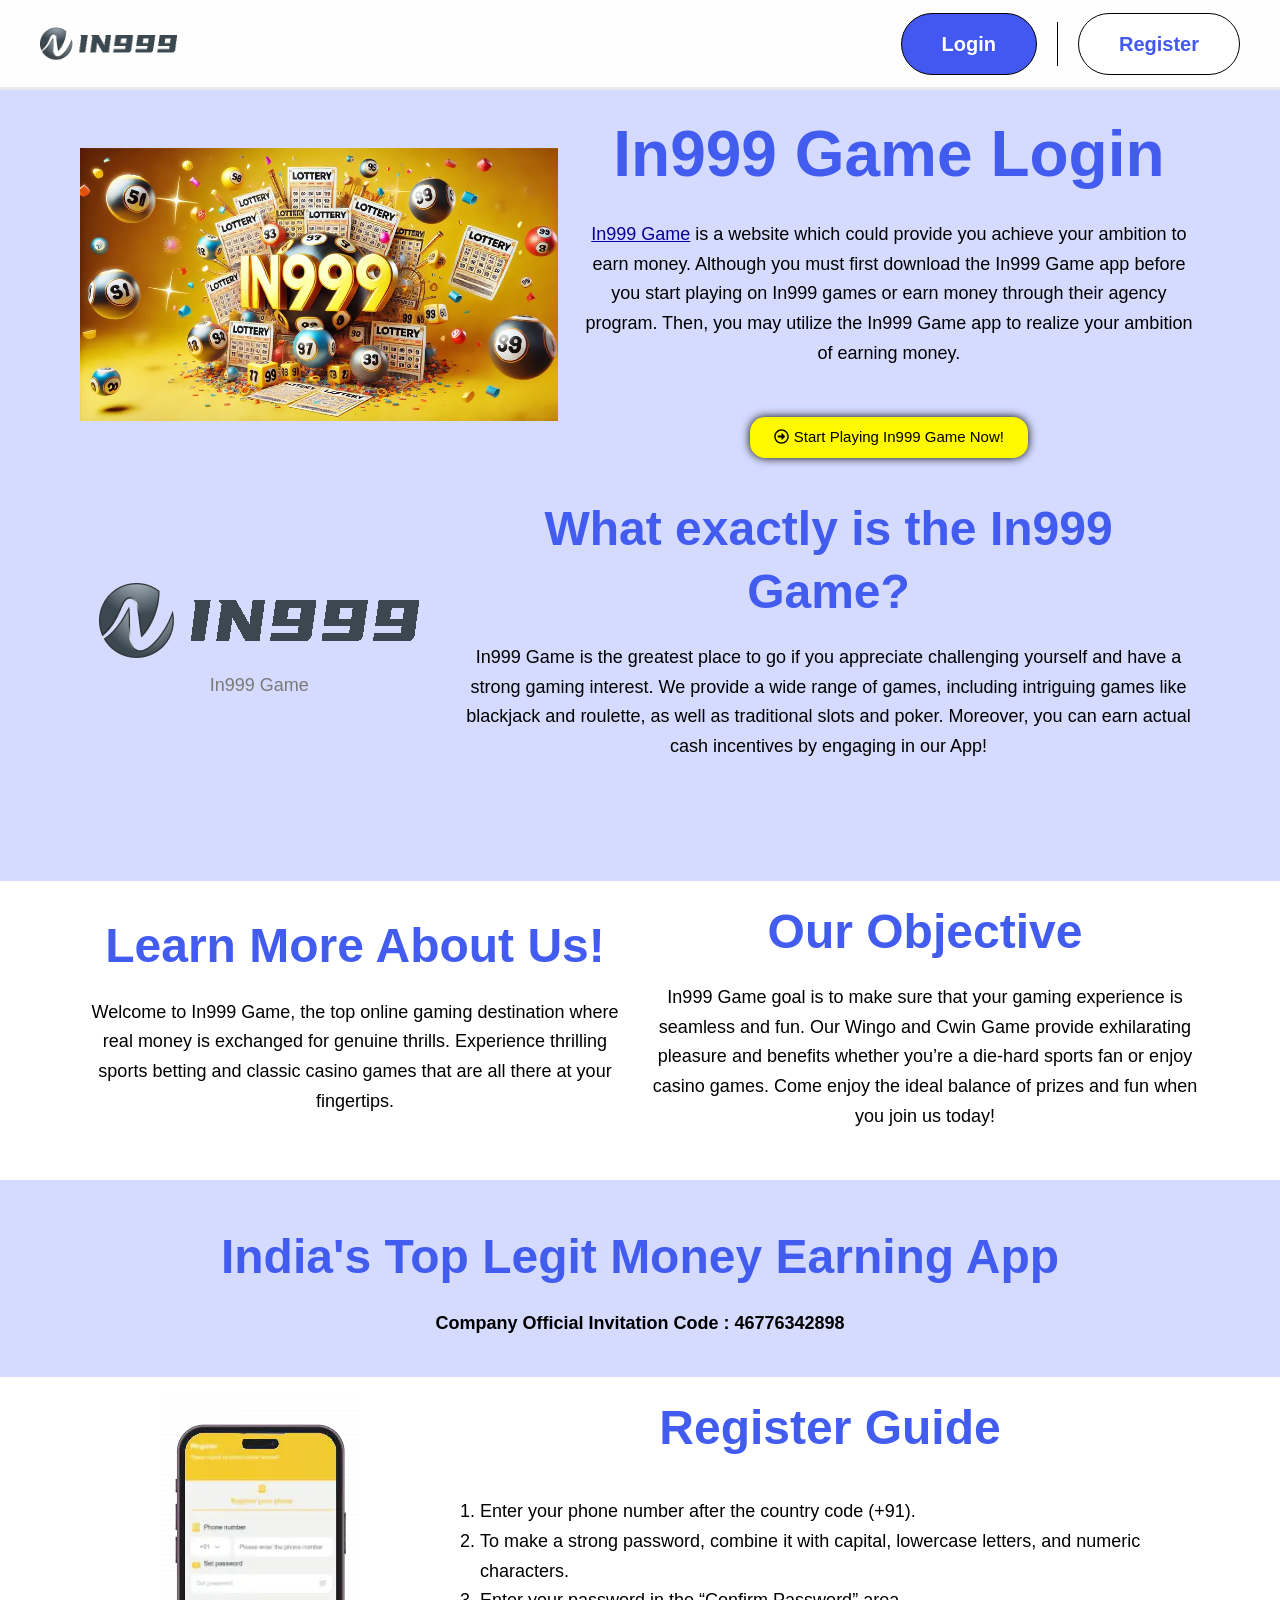
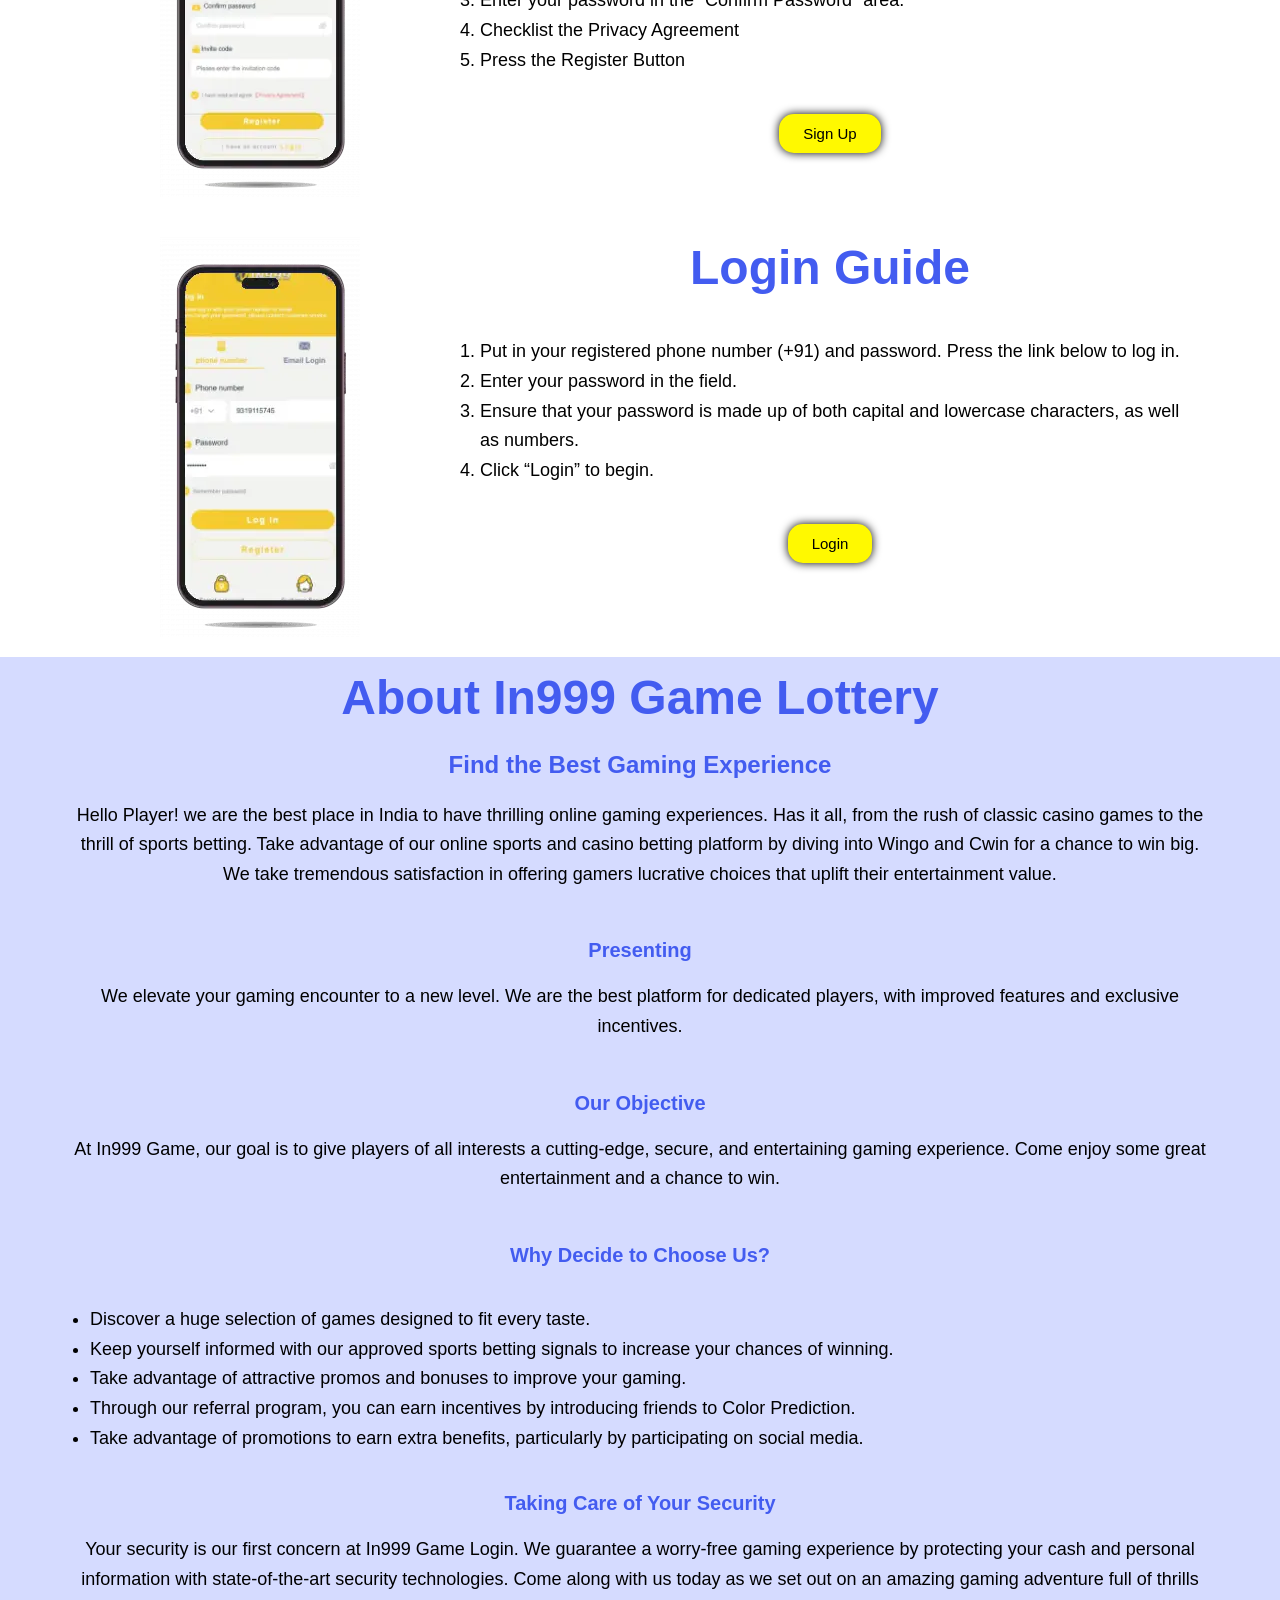
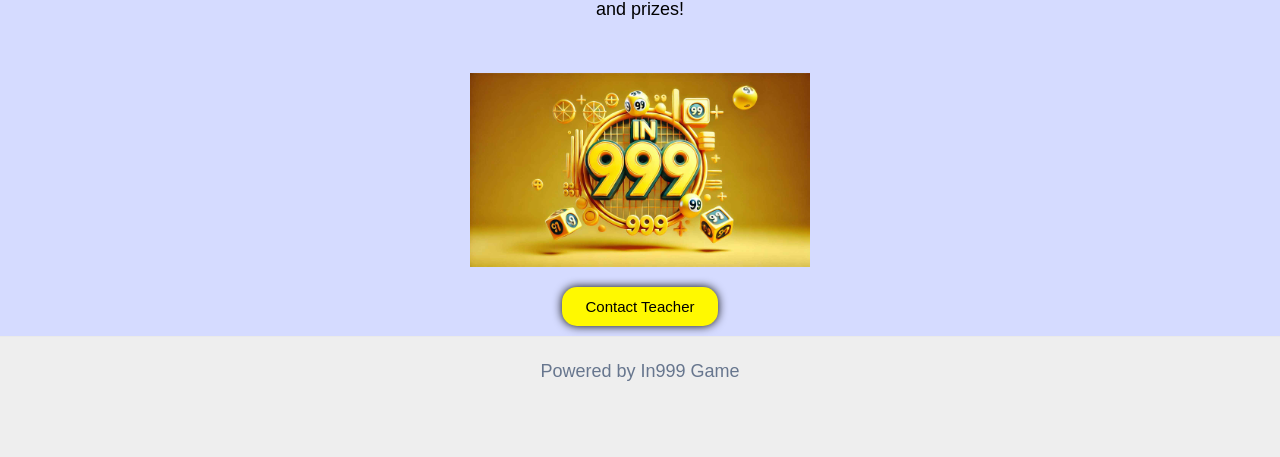
==== index.html @ ee1542bc "Changed File name" ====
<!DOCTYPE html>
<!-- saved from url=(0019)https://sikkim.app/ -->
<html lang="en-US" prefix="og: https://ogp.me/ns#"><head><meta http-equiv="Content-Type" content="text/html; charset=UTF-8">

<meta name="viewport" content="width=device-width, initial-scale=1">
	 <link rel="profile" href="https://gmpg.org/xfn/11"> 
	 
<!-- Search Engine Optimization by Rank Math - https://rankmath.com/ -->
<title>In999 Game Login - Free ₹58 to New Player!</title>
<meta name="description" content="In999 Game is a website which could provide you achieve your ambition to earn money. Although you must first download the In999 Game app before you start">
<meta name="robots" content="index, follow, max-snippet:-1, max-video-preview:-1, max-image-preview:large">
<meta property="og:locale" content="en_US">
<meta property="og:type" content="website">
<meta property="og:title" content="In999 Game Login - Free ₹58 to New Player!">
<meta property="og:description" content="In999 Game is a website which could provide you achieve your ambition to earn money. Although you must first download the In999 Game app before you start">
<meta property="og:site_name" content="sikkim.app">
<meta property="og:updated_time" content="2024-09-05T17:52:35+00:00">
<meta property="article:published_time" content="2024-07-09T15:22:07+00:00">
<meta property="article:modified_time" content="2024-09-05T17:52:35+00:00">
<meta name="twitter:card" content="summary_large_image">
<meta name="twitter:title" content="In999 Game Login - Free ₹58 to New Player!">
<meta name="twitter:description" content="In999 Game is a website which could provide you achieve your ambition to earn money. Although you must first download the In999 Game app before you start">
<meta name="twitter:label1" content="Written by">
<meta name="twitter:data1" content="sikkim">
<meta name="twitter:label2" content="Time to read">
<meta name="twitter:data2" content="2 minutes">

<link rel="dns-prefetch" href="https://fonts.googleapis.com/">
<link rel="stylesheet" id="astra-theme-css-css" href="./In999 Game Login - Free ₹58 to New Player!_files/main.min.css" media="all">
<style id="astra-theme-css-inline-css">
:root{--ast-post-nav-space:0;--ast-container-default-xlg-padding:2.5em;--ast-container-default-lg-padding:2.5em;--ast-container-default-slg-padding:2em;--ast-container-default-md-padding:2.5em;--ast-container-default-sm-padding:2.5em;--ast-container-default-xs-padding:2.4em;--ast-container-default-xxs-padding:1.8em;--ast-code-block-background:#ECEFF3;--ast-comment-inputs-background:#F9FAFB;--ast-normal-container-width:1200px;--ast-narrow-container-width:750px;--ast-blog-title-font-weight:600;--ast-blog-meta-weight:600;}html{font-size:112.5%;}a{color:var(--ast-global-color-0);}a:hover,a:focus{color:var(--ast-global-color-1);}body,button,input,select,textarea,.ast-button,.ast-custom-button{font-family:'Inter',sans-serif;font-weight:inherit;font-size:18px;font-size:1rem;line-height:var(--ast-body-line-height,1.65);}blockquote{color:var(--ast-global-color-3);}h1,.entry-content h1,h2,.entry-content h2,h3,.entry-content h3,h4,.entry-content h4,h5,.entry-content h5,h6,.entry-content h6,.site-title,.site-title a{font-family:'Plus Jakarta Sans',sans-serif;font-weight:600;}.site-title{font-size:35px;font-size:1.9444444444444rem;display:none;}header .custom-logo-link img{max-width:137px;}.astra-logo-svg{width:137px;}.site-header .site-description{font-size:15px;font-size:0.83333333333333rem;display:none;}.entry-title{font-size:20px;font-size:1.1111111111111rem;}.ast-blog-single-element.ast-taxonomy-container a{font-size:14px;font-size:0.77777777777778rem;}.ast-blog-meta-container{font-size:13px;font-size:0.72222222222222rem;}.archive .ast-article-post .ast-article-inner,.blog .ast-article-post .ast-article-inner,.archive .ast-article-post .ast-article-inner:hover,.blog .ast-article-post .ast-article-inner:hover{border-top-left-radius:6px;border-top-right-radius:6px;border-bottom-right-radius:6px;border-bottom-left-radius:6px;overflow:hidden;}h1,.entry-content h1{font-size:64px;font-size:3.5555555555556rem;font-weight:600;font-family:'Plus Jakarta Sans',sans-serif;line-height:1.4em;}h2,.entry-content h2{font-size:48px;font-size:2.6666666666667rem;font-weight:600;font-family:'Plus Jakarta Sans',sans-serif;line-height:1.3em;}h3,.entry-content h3{font-size:24px;font-size:1.3333333333333rem;font-weight:600;font-family:'Plus Jakarta Sans',sans-serif;line-height:1.3em;}h4,.entry-content h4{font-size:20px;font-size:1.1111111111111rem;line-height:1.2em;font-weight:600;font-family:'Plus Jakarta Sans',sans-serif;}h5,.entry-content h5{font-size:18px;font-size:1rem;line-height:1.2em;font-weight:600;font-family:'Plus Jakarta Sans',sans-serif;}h6,.entry-content h6{font-size:15px;font-size:0.83333333333333rem;line-height:1.25em;font-weight:600;font-family:'Plus Jakarta Sans',sans-serif;}::selection{background-color:var(--ast-global-color-0);color:#ffffff;}body,h1,.entry-title a,.entry-content h1,h2,.entry-content h2,h3,.entry-content h3,h4,.entry-content h4,h5,.entry-content h5,h6,.entry-content h6{color:var(--ast-global-color-3);}.tagcloud a:hover,.tagcloud a:focus,.tagcloud a.current-item{color:#ffffff;border-color:var(--ast-global-color-0);background-color:var(--ast-global-color-0);}input:focus,input[type="text"]:focus,input[type="email"]:focus,input[type="url"]:focus,input[type="password"]:focus,input[type="reset"]:focus,input[type="search"]:focus,textarea:focus{border-color:var(--ast-global-color-0);}input[type="radio"]:checked,input[type=reset],input[type="checkbox"]:checked,input[type="checkbox"]:hover:checked,input[type="checkbox"]:focus:checked,input[type=range]::-webkit-slider-thumb{border-color:var(--ast-global-color-0);background-color:var(--ast-global-color-0);box-shadow:none;}.site-footer a:hover + .post-count,.site-footer a:focus + .post-count{background:var(--ast-global-color-0);border-color:var(--ast-global-color-0);}.single .nav-links .nav-previous,.single .nav-links .nav-next{color:var(--ast-global-color-0);}.entry-meta,.entry-meta *{line-height:1.45;color:var(--ast-global-color-0);}.entry-meta a:not(.ast-button):hover,.entry-meta a:not(.ast-button):hover *,.entry-meta a:not(.ast-button):focus,.entry-meta a:not(.ast-button):focus *,.page-links > .page-link,.page-links .page-link:hover,.post-navigation a:hover{color:var(--ast-global-color-1);}#cat option,.secondary .calendar_wrap thead a,.secondary .calendar_wrap thead a:visited{color:var(--ast-global-color-0);}.secondary .calendar_wrap #today,.ast-progress-val span{background:var(--ast-global-color-0);}.secondary a:hover + .post-count,.secondary a:focus + .post-count{background:var(--ast-global-color-0);border-color:var(--ast-global-color-0);}.calendar_wrap #today > a{color:#ffffff;}.page-links .page-link,.single .post-navigation a{color:var(--ast-global-color-3);}.ast-search-menu-icon .search-form button.search-submit{padding:0 4px;}.ast-search-menu-icon form.search-form{padding-right:0;}.ast-search-menu-icon.slide-search input.search-field{width:0;}.ast-header-search .ast-search-menu-icon.ast-dropdown-active .search-form,.ast-header-search .ast-search-menu-icon.ast-dropdown-active .search-field:focus{transition:all 0.2s;}.search-form input.search-field:focus{outline:none;}.ast-search-menu-icon .search-form button.search-submit:focus,.ast-theme-transparent-header .ast-header-search .ast-dropdown-active .ast-icon,.ast-theme-transparent-header .ast-inline-search .search-field:focus .ast-icon{color:var(--ast-global-color-1);}.ast-header-search .slide-search .search-form{border:2px solid var(--ast-global-color-0);}.ast-header-search .slide-search .search-field{background-color:#fff;}.ast-archive-title{color:var(--ast-global-color-2);}.widget-title{font-size:25px;font-size:1.3888888888889rem;color:var(--ast-global-color-2);}.single .ast-author-details .author-title{color:var(--ast-global-color-1);}.ast-single-post .entry-content a,.ast-comment-content a:not(.ast-comment-edit-reply-wrap a){text-decoration:underline;}.ast-single-post .elementor-button-wrapper .elementor-button,.ast-single-post .entry-content .uagb-tab a,.ast-single-post .entry-content .uagb-ifb-cta a,.ast-single-post .entry-content .uabb-module-content a,.ast-single-post .entry-content .uagb-post-grid a,.ast-single-post .entry-content .uagb-timeline a,.ast-single-post .entry-content .uagb-toc__wrap a,.ast-single-post .entry-content .uagb-taxomony-box a,.ast-single-post .entry-content .woocommerce a,.entry-content .wp-block-latest-posts > li > a,.ast-single-post .entry-content .wp-block-file__button,li.ast-post-filter-single,.ast-single-post .ast-comment-content .comment-reply-link,.ast-single-post .ast-comment-content .comment-edit-link{text-decoration:none;}.ast-search-menu-icon.slide-search a:focus-visible:focus-visible,.astra-search-icon:focus-visible,#close:focus-visible,a:focus-visible,.ast-menu-toggle:focus-visible,.site .skip-link:focus-visible,.wp-block-loginout input:focus-visible,.wp-block-search.wp-block-search__button-inside .wp-block-search__inside-wrapper,.ast-header-navigation-arrow:focus-visible,.woocommerce .wc-proceed-to-checkout > .checkout-button:focus-visible,.woocommerce .woocommerce-MyAccount-navigation ul li a:focus-visible,.ast-orders-table__row .ast-orders-table__cell:focus-visible,.woocommerce .woocommerce-order-details .order-again > .button:focus-visible,.woocommerce .woocommerce-message a.button.wc-forward:focus-visible,.woocommerce #minus_qty:focus-visible,.woocommerce #plus_qty:focus-visible,a#ast-apply-coupon:focus-visible,.woocommerce .woocommerce-info a:focus-visible,.woocommerce .astra-shop-summary-wrap a:focus-visible,.woocommerce a.wc-forward:focus-visible,#ast-apply-coupon:focus-visible,.woocommerce-js .woocommerce-mini-cart-item a.remove:focus-visible,#close:focus-visible,.button.search-submit:focus-visible,#search_submit:focus,.normal-search:focus-visible,.ast-header-account-wrap:focus-visible{outline-style:dotted;outline-color:inherit;outline-width:thin;}input:focus,input[type="text"]:focus,input[type="email"]:focus,input[type="url"]:focus,input[type="password"]:focus,input[type="reset"]:focus,input[type="search"]:focus,input[type="number"]:focus,textarea:focus,.wp-block-search__input:focus,[data-section="section-header-mobile-trigger"] .ast-button-wrap .ast-mobile-menu-trigger-minimal:focus,.ast-mobile-popup-drawer.active .menu-toggle-close:focus,.woocommerce-ordering select.orderby:focus,#ast-scroll-top:focus,#coupon_code:focus,.woocommerce-page #comment:focus,.woocommerce #reviews #respond input#submit:focus,.woocommerce a.add_to_cart_button:focus,.woocommerce .button.single_add_to_cart_button:focus,.woocommerce .woocommerce-cart-form button:focus,.woocommerce .woocommerce-cart-form__cart-item .quantity .qty:focus,.woocommerce .woocommerce-billing-fields .woocommerce-billing-fields__field-wrapper .woocommerce-input-wrapper > .input-text:focus,.woocommerce #order_comments:focus,.woocommerce #place_order:focus,.woocommerce .woocommerce-address-fields .woocommerce-address-fields__field-wrapper .woocommerce-input-wrapper > .input-text:focus,.woocommerce .woocommerce-MyAccount-content form button:focus,.woocommerce .woocommerce-MyAccount-content .woocommerce-EditAccountForm .woocommerce-form-row .woocommerce-Input.input-text:focus,.woocommerce .ast-woocommerce-container .woocommerce-pagination ul.page-numbers li a:focus,body #content .woocommerce form .form-row .select2-container--default .select2-selection--single:focus,#ast-coupon-code:focus,.woocommerce.woocommerce-js .quantity input[type=number]:focus,.woocommerce-js .woocommerce-mini-cart-item .quantity input[type=number]:focus,.woocommerce p#ast-coupon-trigger:focus{border-style:dotted;border-color:inherit;border-width:thin;}input{outline:none;}.site-logo-img img{ transition:all 0.2s linear;}body .ast-oembed-container *{position:absolute;top:0;width:100%;height:100%;left:0;}body .wp-block-embed-pocket-casts .ast-oembed-container *{position:unset;}.ast-single-post-featured-section + article {margin-top: 2em;}.site-content .ast-single-post-featured-section img {width: 100%;overflow: hidden;object-fit: cover;}.ast-separate-container .site-content .ast-single-post-featured-section + article {margin-top: -80px;z-index: 9;position: relative;border-radius: 4px;}@media (min-width: 922px) {.ast-no-sidebar .site-content .ast-article-image-container--wide {margin-left: -120px;margin-right: -120px;max-width: unset;width: unset;}.ast-left-sidebar .site-content .ast-article-image-container--wide,.ast-right-sidebar .site-content .ast-article-image-container--wide {margin-left: -10px;margin-right: -10px;}.site-content .ast-article-image-container--full {margin-left: calc( -50vw + 50%);margin-right: calc( -50vw + 50%);max-width: 100vw;width: 100vw;}.ast-left-sidebar .site-content .ast-article-image-container--full,.ast-right-sidebar .site-content .ast-article-image-container--full {margin-left: -10px;margin-right: -10px;max-width: inherit;width: auto;}}.site > .ast-single-related-posts-container {margin-top: 0;}@media (min-width: 922px) {.ast-desktop .ast-container--narrow {max-width: var(--ast-narrow-container-width);margin: 0 auto;}}.ast-page-builder-template .hentry {margin: 0;}.ast-page-builder-template .site-content > .ast-container {max-width: 100%;padding: 0;}.ast-page-builder-template .site .site-content #primary {padding: 0;margin: 0;}.ast-page-builder-template .no-results {text-align: center;margin: 4em auto;}.ast-page-builder-template .ast-pagination {padding: 2em;}.ast-page-builder-template .entry-header.ast-no-title.ast-no-thumbnail {margin-top: 0;}.ast-page-builder-template .entry-header.ast-header-without-markup {margin-top: 0;margin-bottom: 0;}.ast-page-builder-template .entry-header.ast-no-title.ast-no-meta {margin-bottom: 0;}.ast-page-builder-template.single .post-navigation {padding-bottom: 2em;}.ast-page-builder-template.single-post .site-content > .ast-container {max-width: 100%;}.ast-page-builder-template .entry-header {margin-top: 2em;margin-left: auto;margin-right: auto;}.ast-page-builder-template .ast-archive-description {margin: 2em auto 0;padding-left: 20px;padding-right: 20px;}.ast-page-builder-template .ast-row {margin-left: 0;margin-right: 0;}.single.ast-page-builder-template .entry-header + .entry-content,.single.ast-page-builder-template .ast-single-entry-banner + .site-content article .entry-content {margin-bottom: 2em;}@media(min-width: 921px) {.ast-page-builder-template.archive.ast-right-sidebar .ast-row article,.ast-page-builder-template.archive.ast-left-sidebar .ast-row article {padding-left: 0;padding-right: 0;}}input[type="text"],input[type="number"],input[type="email"],input[type="url"],input[type="password"],input[type="search"],input[type=reset],input[type=tel],input[type=date],select,textarea{font-size:16px;font-style:normal;font-weight:400;line-height:24px;width:100%;padding:12px 16px;border-radius:4px;box-shadow:0px 1px 2px 0px rgba(0,0,0,0.05);color:var(--ast-form-input-text,#475569);}input[type="text"],input[type="number"],input[type="email"],input[type="url"],input[type="password"],input[type="search"],input[type=reset],input[type=tel],input[type=date],select{height:40px;}input[type="date"]{border-width:1px;border-style:solid;border-color:var(--ast-border-color);}input[type="text"]:focus,input[type="number"]:focus,input[type="email"]:focus,input[type="url"]:focus,input[type="password"]:focus,input[type="search"]:focus,input[type=reset]:focus,input[type="tel"]:focus,input[type="date"]:focus,select:focus,textarea:focus{border-color:#046BD2;box-shadow:none;outline:none;color:var(--ast-form-input-focus-text,#475569);}label,legend{color:#111827;font-size:14px;font-style:normal;font-weight:500;line-height:20px;}select{padding:6px 10px;}fieldset{padding:30px;border-radius:4px;}button,.ast-button,.button,input[type="button"],input[type="reset"],input[type="submit"]{border-radius:4px;box-shadow:0px 1px 2px 0px rgba(0,0,0,0.05);}:root{--ast-comment-inputs-background:#FFF;}::placeholder{color:var(--ast-form-field-color,#9CA3AF);}::-ms-input-placeholder{color:var(--ast-form-field-color,#9CA3AF);}@media (max-width:921.9px){#ast-desktop-header{display:none;}}@media (min-width:922px){#ast-mobile-header{display:none;}}.wp-block-buttons.aligncenter{justify-content:center;}@media (max-width:921px){.ast-theme-transparent-header #primary,.ast-theme-transparent-header #secondary{padding:0;}}@media (max-width:921px){.ast-plain-container.ast-no-sidebar #primary{padding:0;}}.ast-plain-container.ast-no-sidebar #primary{margin-top:0;margin-bottom:0;}.wp-block-button.is-style-outline .wp-block-button__link{border-color:var(--ast-global-color-7);}div.wp-block-button.is-style-outline > .wp-block-button__link:not(.has-text-color),div.wp-block-button.wp-block-button__link.is-style-outline:not(.has-text-color){color:var(--ast-global-color-7);}.wp-block-button.is-style-outline .wp-block-button__link:hover,.wp-block-buttons .wp-block-button.is-style-outline .wp-block-button__link:focus,.wp-block-buttons .wp-block-button.is-style-outline > .wp-block-button__link:not(.has-text-color):hover,.wp-block-buttons .wp-block-button.wp-block-button__link.is-style-outline:not(.has-text-color):hover{color:var(--ast-global-color-2);background-color:var(--ast-global-color-7);border-color:var(--ast-global-color-7);}.post-page-numbers.current .page-link,.ast-pagination .page-numbers.current{color:#ffffff;border-color:var(--ast-global-color-0);background-color:var(--ast-global-color-0);}.wp-block-buttons .wp-block-button.is-style-outline .wp-block-button__link.wp-element-button,.ast-outline-button,.wp-block-uagb-buttons-child .uagb-buttons-repeater.ast-outline-button{border-color:var(--ast-global-color-7);font-family:inherit;font-weight:600;font-size:20px;font-size:1.1111111111111rem;line-height:1em;padding-top:20px;padding-right:40px;padding-bottom:20px;padding-left:40px;border-top-left-radius:50px;border-top-right-radius:50px;border-bottom-right-radius:50px;border-bottom-left-radius:50px;}.wp-block-buttons .wp-block-button.is-style-outline > .wp-block-button__link:not(.has-text-color),.wp-block-buttons .wp-block-button.wp-block-button__link.is-style-outline:not(.has-text-color),.ast-outline-button{color:var(--ast-global-color-2);}.wp-block-button.is-style-outline .wp-block-button__link:hover,.wp-block-buttons .wp-block-button.is-style-outline .wp-block-button__link:focus,.wp-block-buttons .wp-block-button.is-style-outline > .wp-block-button__link:not(.has-text-color):hover,.wp-block-buttons .wp-block-button.wp-block-button__link.is-style-outline:not(.has-text-color):hover,.ast-outline-button:hover,.ast-outline-button:focus,.wp-block-uagb-buttons-child .uagb-buttons-repeater.ast-outline-button:hover,.wp-block-uagb-buttons-child .uagb-buttons-repeater.ast-outline-button:focus{color:var(--ast-global-color-2);background-color:var(--ast-global-color-7);border-color:var(--ast-global-color-7);}.ast-single-post .entry-content a.ast-outline-button,.ast-single-post .entry-content .is-style-outline>.wp-block-button__link{text-decoration:none;}.wp-block-button .wp-block-button__link.wp-element-button.is-style-outline:not(.has-background),.wp-block-button.is-style-outline>.wp-block-button__link.wp-element-button:not(.has-background),.ast-outline-button{background-color:var(--ast-global-color-7);}.uagb-buttons-repeater.ast-outline-button{border-radius:9999px;}@media (max-width:921px){.wp-block-buttons .wp-block-button.is-style-outline .wp-block-button__link.wp-element-button,.ast-outline-button,.wp-block-uagb-buttons-child .uagb-buttons-repeater.ast-outline-button{padding-top:18px;padding-right:32px;padding-bottom:18px;padding-left:32px;}}@media (max-width:544px){.wp-block-buttons .wp-block-button.is-style-outline .wp-block-button__link.wp-element-button,.ast-outline-button,.wp-block-uagb-buttons-child .uagb-buttons-repeater.ast-outline-button{padding-top:15px;padding-right:28px;padding-bottom:15px;padding-left:28px;}}.entry-content[ast-blocks-layout] > figure{margin-bottom:1em;}h1.widget-title{font-weight:600;}h2.widget-title{font-weight:600;}h3.widget-title{font-weight:600;}#page{display:flex;flex-direction:column;min-height:100vh;}.ast-404-layout-1 h1.page-title{color:var(--ast-global-color-2);}.single .post-navigation a{line-height:1em;height:inherit;}.error-404 .page-sub-title{font-size:1.5rem;font-weight:inherit;}.search .site-content .content-area .search-form{margin-bottom:0;}#page .site-content{flex-grow:1;}.widget{margin-bottom:1.25em;}#secondary li{line-height:1.5em;}#secondary .wp-block-group h2{margin-bottom:0.7em;}#secondary h2{font-size:1.7rem;}.ast-separate-container .ast-article-post,.ast-separate-container .ast-article-single,.ast-separate-container .comment-respond{padding:3em;}.ast-separate-container .ast-article-single .ast-article-single{padding:0;}.ast-article-single .wp-block-post-template-is-layout-grid{padding-left:0;}.ast-separate-container .comments-title,.ast-narrow-container .comments-title{padding:1.5em 2em;}.ast-page-builder-template .comment-form-textarea,.ast-comment-formwrap .ast-grid-common-col{padding:0;}.ast-comment-formwrap{padding:0;display:inline-flex;column-gap:20px;width:100%;margin-left:0;margin-right:0;}.comments-area textarea#comment:focus,.comments-area textarea#comment:active,.comments-area .ast-comment-formwrap input[type="text"]:focus,.comments-area .ast-comment-formwrap input[type="text"]:active {box-shadow:none;outline:none;}.archive.ast-page-builder-template .entry-header{margin-top:2em;}.ast-page-builder-template .ast-comment-formwrap{width:100%;}.entry-title{margin-bottom:0.6em;}.ast-archive-description p{font-size:inherit;font-weight:inherit;line-height:inherit;}.ast-separate-container .ast-comment-list li.depth-1,.hentry{margin-bottom:1.5em;}.site-content section.ast-archive-description{margin-bottom:2em;}@media (min-width:921px){.ast-left-sidebar.ast-page-builder-template #secondary,.archive.ast-right-sidebar.ast-page-builder-template .site-main{padding-left:20px;padding-right:20px;}}@media (max-width:544px){.ast-comment-formwrap.ast-row{column-gap:10px;display:inline-block;}#ast-commentform .ast-grid-common-col{position:relative;width:100%;}}@media (min-width:1201px){.ast-separate-container .ast-article-post,.ast-separate-container .ast-article-single,.ast-separate-container .ast-author-box,.ast-separate-container .ast-404-layout-1,.ast-separate-container .no-results{padding:3em;}}@media (max-width:921px){.ast-separate-container #primary,.ast-separate-container #secondary{padding:1.5em 0;}#primary,#secondary{padding:1.5em 0;margin:0;}.ast-left-sidebar #content > .ast-container{display:flex;flex-direction:column-reverse;width:100%;}}@media (min-width:922px){.ast-separate-container.ast-right-sidebar #primary,.ast-separate-container.ast-left-sidebar #primary{border:0;}.search-no-results.ast-separate-container #primary{margin-bottom:4em;}}.wp-block-button .wp-block-button__link{color:var(--ast-global-color-2);}.wp-block-button .wp-block-button__link:hover,.wp-block-button .wp-block-button__link:focus{color:var(--ast-global-color-2);background-color:var(--ast-global-color-7);border-color:var(--ast-global-color-7);}.elementor-widget-heading h1.elementor-heading-title{line-height:1.4em;}.elementor-widget-heading h2.elementor-heading-title{line-height:1.3em;}.elementor-widget-heading h3.elementor-heading-title{line-height:1.3em;}.elementor-widget-heading h4.elementor-heading-title{line-height:1.2em;}.elementor-widget-heading h5.elementor-heading-title{line-height:1.2em;}.elementor-widget-heading h6.elementor-heading-title{line-height:1.25em;}.wp-block-button .wp-block-button__link,.wp-block-search .wp-block-search__button,body .wp-block-file .wp-block-file__button{border-style:solid;border-top-width:0px;border-right-width:0px;border-left-width:0px;border-bottom-width:0px;border-color:var(--ast-global-color-7);background-color:var(--ast-global-color-7);color:var(--ast-global-color-2);font-family:inherit;font-weight:600;line-height:1em;font-size:20px;font-size:1.1111111111111rem;border-top-left-radius:50px;border-top-right-radius:50px;border-bottom-right-radius:50px;border-bottom-left-radius:50px;padding-top:20px;padding-right:40px;padding-bottom:20px;padding-left:40px;}.ast-single-post .entry-content .wp-block-button .wp-block-button__link,.ast-single-post .entry-content .wp-block-search .wp-block-search__button,body .entry-content .wp-block-file .wp-block-file__button{text-decoration:none;}@media (max-width:921px){.wp-block-button .wp-block-button__link,.wp-block-search .wp-block-search__button,body .wp-block-file .wp-block-file__button{padding-top:18px;padding-right:32px;padding-bottom:18px;padding-left:32px;}}@media (max-width:544px){.wp-block-button .wp-block-button__link,.wp-block-search .wp-block-search__button,body .wp-block-file .wp-block-file__button{padding-top:15px;padding-right:28px;padding-bottom:15px;padding-left:28px;}}.menu-toggle,button,.ast-button,.ast-custom-button,.button,input#submit,input[type="button"],input[type="submit"],input[type="reset"],#comments .submit,.search .search-submit,form[CLASS*="wp-block-search__"].wp-block-search .wp-block-search__inside-wrapper .wp-block-search__button,body .wp-block-file .wp-block-file__button,.search .search-submit,.woocommerce-js a.button,.woocommerce button.button,.woocommerce .woocommerce-message a.button,.woocommerce #respond input#submit.alt,.woocommerce input.button.alt,.woocommerce input.button,.woocommerce input.button:disabled,.woocommerce input.button:disabled[disabled],.woocommerce input.button:disabled:hover,.woocommerce input.button:disabled[disabled]:hover,.woocommerce #respond input#submit,.woocommerce button.button.alt.disabled,.wc-block-grid__products .wc-block-grid__product .wp-block-button__link,.wc-block-grid__product-onsale,[CLASS*="wc-block"] button,.woocommerce-js .astra-cart-drawer .astra-cart-drawer-content .woocommerce-mini-cart__buttons .button:not(.checkout):not(.ast-continue-shopping),.woocommerce-js .astra-cart-drawer .astra-cart-drawer-content .woocommerce-mini-cart__buttons a.checkout,.woocommerce button.button.alt.disabled.wc-variation-selection-needed,[CLASS*="wc-block"] .wc-block-components-button{border-style:solid;border-top-width:0px;border-right-width:0px;border-left-width:0px;border-bottom-width:0px;color:var(--ast-global-color-2);border-color:var(--ast-global-color-7);background-color:var(--ast-global-color-7);padding-top:20px;padding-right:40px;padding-bottom:20px;padding-left:40px;font-family:inherit;font-weight:600;font-size:20px;font-size:1.1111111111111rem;line-height:1em;border-top-left-radius:50px;border-top-right-radius:50px;border-bottom-right-radius:50px;border-bottom-left-radius:50px;}button:focus,.menu-toggle:hover,button:hover,.ast-button:hover,.ast-custom-button:hover .button:hover,.ast-custom-button:hover ,input[type=reset]:hover,input[type=reset]:focus,input#submit:hover,input#submit:focus,input[type="button"]:hover,input[type="button"]:focus,input[type="submit"]:hover,input[type="submit"]:focus,form[CLASS*="wp-block-search__"].wp-block-search .wp-block-search__inside-wrapper .wp-block-search__button:hover,form[CLASS*="wp-block-search__"].wp-block-search .wp-block-search__inside-wrapper .wp-block-search__button:focus,body .wp-block-file .wp-block-file__button:hover,body .wp-block-file .wp-block-file__button:focus,.woocommerce-js a.button:hover,.woocommerce button.button:hover,.woocommerce .woocommerce-message a.button:hover,.woocommerce #respond input#submit:hover,.woocommerce #respond input#submit.alt:hover,.woocommerce input.button.alt:hover,.woocommerce input.button:hover,.woocommerce button.button.alt.disabled:hover,.wc-block-grid__products .wc-block-grid__product .wp-block-button__link:hover,[CLASS*="wc-block"] button:hover,.woocommerce-js .astra-cart-drawer .astra-cart-drawer-content .woocommerce-mini-cart__buttons .button:not(.checkout):not(.ast-continue-shopping):hover,.woocommerce-js .astra-cart-drawer .astra-cart-drawer-content .woocommerce-mini-cart__buttons a.checkout:hover,.woocommerce button.button.alt.disabled.wc-variation-selection-needed:hover,[CLASS*="wc-block"] .wc-block-components-button:hover,[CLASS*="wc-block"] .wc-block-components-button:focus{color:var(--ast-global-color-2);background-color:var(--ast-global-color-7);border-color:var(--ast-global-color-7);}form[CLASS*="wp-block-search__"].wp-block-search .wp-block-search__inside-wrapper .wp-block-search__button.has-icon{padding-top:calc(20px - 3px);padding-right:calc(40px - 3px);padding-bottom:calc(20px - 3px);padding-left:calc(40px - 3px);}@media (max-width:921px){.menu-toggle,button,.ast-button,.ast-custom-button,.button,input#submit,input[type="button"],input[type="submit"],input[type="reset"],#comments .submit,.search .search-submit,form[CLASS*="wp-block-search__"].wp-block-search .wp-block-search__inside-wrapper .wp-block-search__button,body .wp-block-file .wp-block-file__button,.search .search-submit,.woocommerce-js a.button,.woocommerce button.button,.woocommerce .woocommerce-message a.button,.woocommerce #respond input#submit.alt,.woocommerce input.button.alt,.woocommerce input.button,.woocommerce input.button:disabled,.woocommerce input.button:disabled[disabled],.woocommerce input.button:disabled:hover,.woocommerce input.button:disabled[disabled]:hover,.woocommerce #respond input#submit,.woocommerce button.button.alt.disabled,.wc-block-grid__products .wc-block-grid__product .wp-block-button__link,.wc-block-grid__product-onsale,[CLASS*="wc-block"] button,.woocommerce-js .astra-cart-drawer .astra-cart-drawer-content .woocommerce-mini-cart__buttons .button:not(.checkout):not(.ast-continue-shopping),.woocommerce-js .astra-cart-drawer .astra-cart-drawer-content .woocommerce-mini-cart__buttons a.checkout,.woocommerce button.button.alt.disabled.wc-variation-selection-needed,[CLASS*="wc-block"] .wc-block-components-button{padding-top:18px;padding-right:32px;padding-bottom:18px;padding-left:32px;}}@media (max-width:544px){.menu-toggle,button,.ast-button,.ast-custom-button,.button,input#submit,input[type="button"],input[type="submit"],input[type="reset"],#comments .submit,.search .search-submit,form[CLASS*="wp-block-search__"].wp-block-search .wp-block-search__inside-wrapper .wp-block-search__button,body .wp-block-file .wp-block-file__button,.search .search-submit,.woocommerce-js a.button,.woocommerce button.button,.woocommerce .woocommerce-message a.button,.woocommerce #respond input#submit.alt,.woocommerce input.button.alt,.woocommerce input.button,.woocommerce input.button:disabled,.woocommerce input.button:disabled[disabled],.woocommerce input.button:disabled:hover,.woocommerce input.button:disabled[disabled]:hover,.woocommerce #respond input#submit,.woocommerce button.button.alt.disabled,.wc-block-grid__products .wc-block-grid__product .wp-block-button__link,.wc-block-grid__product-onsale,[CLASS*="wc-block"] button,.woocommerce-js .astra-cart-drawer .astra-cart-drawer-content .woocommerce-mini-cart__buttons .button:not(.checkout):not(.ast-continue-shopping),.woocommerce-js .astra-cart-drawer .astra-cart-drawer-content .woocommerce-mini-cart__buttons a.checkout,.woocommerce button.button.alt.disabled.wc-variation-selection-needed,[CLASS*="wc-block"] .wc-block-components-button{padding-top:15px;padding-right:28px;padding-bottom:15px;padding-left:28px;}}@media (max-width:921px){.ast-mobile-header-stack .main-header-bar .ast-search-menu-icon{display:inline-block;}.ast-header-break-point.ast-header-custom-item-outside .ast-mobile-header-stack .main-header-bar .ast-search-icon{margin:0;}.ast-comment-avatar-wrap img{max-width:2.5em;}.ast-comment-meta{padding:0 1.8888em 1.3333em;}}@media (min-width:544px){.ast-container{max-width:100%;}}@media (max-width:544px){.ast-separate-container .ast-article-post,.ast-separate-container .ast-article-single,.ast-separate-container .comments-title,.ast-separate-container .ast-archive-description{padding:1.5em 1em;}.ast-separate-container #content .ast-container{padding-left:0.54em;padding-right:0.54em;}.ast-separate-container .ast-comment-list .bypostauthor{padding:.5em;}.ast-search-menu-icon.ast-dropdown-active .search-field{width:170px;}} #ast-mobile-header .ast-site-header-cart-li a{pointer-events:none;} #ast-desktop-header .ast-site-header-cart-li a{pointer-events:none;}@media (max-width:921px){.site-title{display:none;}.site-header .site-description{display:none;}h1,.entry-content h1{font-size:30px;}h2,.entry-content h2{font-size:25px;}h3,.entry-content h3{font-size:20px;}}@media (max-width:544px){.site-title{display:none;}.site-header .site-description{display:none;}h1,.entry-content h1{font-size:30px;}h2,.entry-content h2{font-size:25px;}h3,.entry-content h3{font-size:20px;}}@media (max-width:921px){html{font-size:102.6%;}}@media (max-width:544px){html{font-size:102.6%;}}@media (min-width:922px){.ast-container{max-width:1240px;}}@media (min-width:922px){.site-content .ast-container{display:flex;}}@media (max-width:921px){.site-content .ast-container{flex-direction:column;}}.entry-content h1,.entry-content h2,.entry-content h3,.entry-content h4,.entry-content h5,.entry-content h6{clear:none;}@media (min-width:922px){.main-header-menu .sub-menu .menu-item.ast-left-align-sub-menu:hover > .sub-menu,.main-header-menu .sub-menu .menu-item.ast-left-align-sub-menu.focus > .sub-menu{margin-left:-0px;}}.entry-content li > p{margin-bottom:0;}.site .comments-area{padding-bottom:2em;margin-top:2em;}.wp-block-file {display: flex;align-items: center;flex-wrap: wrap;justify-content: space-between;}.wp-block-pullquote {border: none;}.wp-block-pullquote blockquote::before {content: "\201D";font-family: "Helvetica",sans-serif;display: flex;transform: rotate( 180deg );font-size: 6rem;font-style: normal;line-height: 1;font-weight: bold;align-items: center;justify-content: center;}.has-text-align-right > blockquote::before {justify-content: flex-start;}.has-text-align-left > blockquote::before {justify-content: flex-end;}figure.wp-block-pullquote.is-style-solid-color blockquote {max-width: 100%;text-align: inherit;}html body {--wp--custom--ast-default-block-top-padding: 100px;--wp--custom--ast-default-block-right-padding: 80px;--wp--custom--ast-default-block-bottom-padding: 100px;--wp--custom--ast-default-block-left-padding: 80px;--wp--custom--ast-container-width: 1200px;--wp--custom--ast-content-width-size: 1200px;--wp--custom--ast-wide-width-size: calc(1200px + var(--wp--custom--ast-default-block-left-padding) + var(--wp--custom--ast-default-block-right-padding));}.ast-narrow-container {--wp--custom--ast-content-width-size: 750px;--wp--custom--ast-wide-width-size: 750px;}@media(max-width: 921px) {html body {--wp--custom--ast-default-block-top-padding: 50px;--wp--custom--ast-default-block-right-padding: 50px;--wp--custom--ast-default-block-bottom-padding: 50px;--wp--custom--ast-default-block-left-padding: 50px;}}@media(max-width: 544px) {html body {--wp--custom--ast-default-block-top-padding: 50px;--wp--custom--ast-default-block-right-padding: 30px;--wp--custom--ast-default-block-bottom-padding: 50px;--wp--custom--ast-default-block-left-padding: 30px;}}.entry-content > .wp-block-group,.entry-content > .wp-block-cover,.entry-content > .wp-block-columns {padding-top: var(--wp--custom--ast-default-block-top-padding);padding-right: var(--wp--custom--ast-default-block-right-padding);padding-bottom: var(--wp--custom--ast-default-block-bottom-padding);padding-left: var(--wp--custom--ast-default-block-left-padding);}.ast-plain-container.ast-no-sidebar .entry-content > .alignfull,.ast-page-builder-template .ast-no-sidebar .entry-content > .alignfull {margin-left: calc( -50vw + 50%);margin-right: calc( -50vw + 50%);max-width: 100vw;width: 100vw;}.ast-plain-container.ast-no-sidebar .entry-content .alignfull .alignfull,.ast-page-builder-template.ast-no-sidebar .entry-content .alignfull .alignfull,.ast-plain-container.ast-no-sidebar .entry-content .alignfull .alignwide,.ast-page-builder-template.ast-no-sidebar .entry-content .alignfull .alignwide,.ast-plain-container.ast-no-sidebar .entry-content .alignwide .alignfull,.ast-page-builder-template.ast-no-sidebar .entry-content .alignwide .alignfull,.ast-plain-container.ast-no-sidebar .entry-content .alignwide .alignwide,.ast-page-builder-template.ast-no-sidebar .entry-content .alignwide .alignwide,.ast-plain-container.ast-no-sidebar .entry-content .wp-block-column .alignfull,.ast-page-builder-template.ast-no-sidebar .entry-content .wp-block-column .alignfull,.ast-plain-container.ast-no-sidebar .entry-content .wp-block-column .alignwide,.ast-page-builder-template.ast-no-sidebar .entry-content .wp-block-column .alignwide {margin-left: auto;margin-right: auto;width: 100%;}[ast-blocks-layout] .wp-block-separator:not(.is-style-dots) {height: 0;}[ast-blocks-layout] .wp-block-separator {margin: 20px auto;}[ast-blocks-layout] .wp-block-separator:not(.is-style-wide):not(.is-style-dots) {max-width: 100px;}[ast-blocks-layout] .wp-block-separator.has-background {padding: 0;}.entry-content[ast-blocks-layout] > * {max-width: var(--wp--custom--ast-content-width-size);margin-left: auto;margin-right: auto;}.entry-content[ast-blocks-layout] > .alignwide {max-width: var(--wp--custom--ast-wide-width-size);}.entry-content[ast-blocks-layout] .alignfull {max-width: none;}.entry-content .wp-block-columns {margin-bottom: 0;}blockquote {margin: 1.5em;border-color: rgba(0,0,0,0.05);}.wp-block-quote:not(.has-text-align-right):not(.has-text-align-center) {border-left: 5px solid rgba(0,0,0,0.05);}.has-text-align-right > blockquote,blockquote.has-text-align-right {border-right: 5px solid rgba(0,0,0,0.05);}.has-text-align-left > blockquote,blockquote.has-text-align-left {border-left: 5px solid rgba(0,0,0,0.05);}.wp-block-site-tagline,.wp-block-latest-posts .read-more {margin-top: 15px;}.wp-block-loginout p label {display: block;}.wp-block-loginout p:not(.login-remember):not(.login-submit) input {width: 100%;}.wp-block-loginout input:focus {border-color: transparent;}.wp-block-loginout input:focus {outline: thin dotted;}.entry-content .wp-block-media-text .wp-block-media-text__content {padding: 0 0 0 8%;}.entry-content .wp-block-media-text.has-media-on-the-right .wp-block-media-text__content {padding: 0 8% 0 0;}.entry-content .wp-block-media-text.has-background .wp-block-media-text__content {padding: 8%;}.entry-content .wp-block-cover:not([class*="background-color"]) .wp-block-cover__inner-container,.entry-content .wp-block-cover:not([class*="background-color"]) .wp-block-cover-image-text,.entry-content .wp-block-cover:not([class*="background-color"]) .wp-block-cover-text,.entry-content .wp-block-cover-image:not([class*="background-color"]) .wp-block-cover__inner-container,.entry-content .wp-block-cover-image:not([class*="background-color"]) .wp-block-cover-image-text,.entry-content .wp-block-cover-image:not([class*="background-color"]) .wp-block-cover-text {color: var(--ast-global-color-5);}.wp-block-loginout .login-remember input {width: 1.1rem;height: 1.1rem;margin: 0 5px 4px 0;vertical-align: middle;}.wp-block-latest-posts > li > *:first-child,.wp-block-latest-posts:not(.is-grid) > li:first-child {margin-top: 0;}.wp-block-search__inside-wrapper .wp-block-search__input {padding: 0 10px;color: var(--ast-global-color-3);background: var(--ast-global-color-5);border-color: var(--ast-border-color);}.wp-block-latest-posts .read-more {margin-bottom: 1.5em;}.wp-block-search__no-button .wp-block-search__inside-wrapper .wp-block-search__input {padding-top: 5px;padding-bottom: 5px;}.wp-block-latest-posts .wp-block-latest-posts__post-date,.wp-block-latest-posts .wp-block-latest-posts__post-author {font-size: 1rem;}.wp-block-latest-posts > li > *,.wp-block-latest-posts:not(.is-grid) > li {margin-top: 12px;margin-bottom: 12px;}.ast-page-builder-template .entry-content[ast-blocks-layout] > *,.ast-page-builder-template .entry-content[ast-blocks-layout] > .alignfull > * {max-width: none;}.ast-page-builder-template .entry-content[ast-blocks-layout] > .alignwide > * {max-width: var(--wp--custom--ast-wide-width-size);}.ast-page-builder-template .entry-content[ast-blocks-layout] > .inherit-container-width > *,.ast-page-builder-template .entry-content[ast-blocks-layout] > * > *,.entry-content[ast-blocks-layout] > .wp-block-cover .wp-block-cover__inner-container {max-width: var(--wp--custom--ast-content-width-size);margin-left: auto;margin-right: auto;}.entry-content[ast-blocks-layout] .wp-block-cover:not(.alignleft):not(.alignright) {width: auto;}@media(max-width: 1200px) {.ast-separate-container .entry-content > .alignfull,.ast-separate-container .entry-content[ast-blocks-layout] > .alignwide,.ast-plain-container .entry-content[ast-blocks-layout] > .alignwide,.ast-plain-container .entry-content .alignfull {margin-left: calc(-1 * min(var(--ast-container-default-xlg-padding),20px)) ;margin-right: calc(-1 * min(var(--ast-container-default-xlg-padding),20px));}}@media(min-width: 1201px) {.ast-separate-container .entry-content > .alignfull {margin-left: calc(-1 * var(--ast-container-default-xlg-padding) );margin-right: calc(-1 * var(--ast-container-default-xlg-padding) );}.ast-separate-container .entry-content[ast-blocks-layout] > .alignwide,.ast-plain-container .entry-content[ast-blocks-layout] > .alignwide {margin-left: calc(-1 * var(--wp--custom--ast-default-block-left-padding) );margin-right: calc(-1 * var(--wp--custom--ast-default-block-right-padding) );}}@media(min-width: 921px) {.ast-separate-container .entry-content .wp-block-group.alignwide:not(.inherit-container-width) > :where(:not(.alignleft):not(.alignright)),.ast-plain-container .entry-content .wp-block-group.alignwide:not(.inherit-container-width) > :where(:not(.alignleft):not(.alignright)) {max-width: calc( var(--wp--custom--ast-content-width-size) + 80px );}.ast-plain-container.ast-right-sidebar .entry-content[ast-blocks-layout] .alignfull,.ast-plain-container.ast-left-sidebar .entry-content[ast-blocks-layout] .alignfull {margin-left: -60px;margin-right: -60px;}}@media(min-width: 544px) {.entry-content > .alignleft {margin-right: 20px;}.entry-content > .alignright {margin-left: 20px;}}@media (max-width:544px){.wp-block-columns .wp-block-column:not(:last-child){margin-bottom:20px;}.wp-block-latest-posts{margin:0;}}@media( max-width: 600px ) {.entry-content .wp-block-media-text .wp-block-media-text__content,.entry-content .wp-block-media-text.has-media-on-the-right .wp-block-media-text__content {padding: 8% 0 0;}.entry-content .wp-block-media-text.has-background .wp-block-media-text__content {padding: 8%;}}.ast-narrow-container .site-content .wp-block-uagb-image--align-full .wp-block-uagb-image__figure {max-width: 100%;margin-left: auto;margin-right: auto;}.entry-content ul,.entry-content ol {padding: revert;margin: revert;padding-left: 20px;}:root .has-ast-global-color-0-color{color:var(--ast-global-color-0);}:root .has-ast-global-color-0-background-color{background-color:var(--ast-global-color-0);}:root .wp-block-button .has-ast-global-color-0-color{color:var(--ast-global-color-0);}:root .wp-block-button .has-ast-global-color-0-background-color{background-color:var(--ast-global-color-0);}:root .has-ast-global-color-1-color{color:var(--ast-global-color-1);}:root .has-ast-global-color-1-background-color{background-color:var(--ast-global-color-1);}:root .wp-block-button .has-ast-global-color-1-color{color:var(--ast-global-color-1);}:root .wp-block-button .has-ast-global-color-1-background-color{background-color:var(--ast-global-color-1);}:root .has-ast-global-color-2-color{color:var(--ast-global-color-2);}:root .has-ast-global-color-2-background-color{background-color:var(--ast-global-color-2);}:root .wp-block-button .has-ast-global-color-2-color{color:var(--ast-global-color-2);}:root .wp-block-button .has-ast-global-color-2-background-color{background-color:var(--ast-global-color-2);}:root .has-ast-global-color-3-color{color:var(--ast-global-color-3);}:root .has-ast-global-color-3-background-color{background-color:var(--ast-global-color-3);}:root .wp-block-button .has-ast-global-color-3-color{color:var(--ast-global-color-3);}:root .wp-block-button .has-ast-global-color-3-background-color{background-color:var(--ast-global-color-3);}:root .has-ast-global-color-4-color{color:var(--ast-global-color-4);}:root .has-ast-global-color-4-background-color{background-color:var(--ast-global-color-4);}:root .wp-block-button .has-ast-global-color-4-color{color:var(--ast-global-color-4);}:root .wp-block-button .has-ast-global-color-4-background-color{background-color:var(--ast-global-color-4);}:root .has-ast-global-color-5-color{color:var(--ast-global-color-5);}:root .has-ast-global-color-5-background-color{background-color:var(--ast-global-color-5);}:root .wp-block-button .has-ast-global-color-5-color{color:var(--ast-global-color-5);}:root .wp-block-button .has-ast-global-color-5-background-color{background-color:var(--ast-global-color-5);}:root .has-ast-global-color-6-color{color:var(--ast-global-color-6);}:root .has-ast-global-color-6-background-color{background-color:var(--ast-global-color-6);}:root .wp-block-button .has-ast-global-color-6-color{color:var(--ast-global-color-6);}:root .wp-block-button .has-ast-global-color-6-background-color{background-color:var(--ast-global-color-6);}:root .has-ast-global-color-7-color{color:var(--ast-global-color-7);}:root .has-ast-global-color-7-background-color{background-color:var(--ast-global-color-7);}:root .wp-block-button .has-ast-global-color-7-color{color:var(--ast-global-color-7);}:root .wp-block-button .has-ast-global-color-7-background-color{background-color:var(--ast-global-color-7);}:root .has-ast-global-color-8-color{color:var(--ast-global-color-8);}:root .has-ast-global-color-8-background-color{background-color:var(--ast-global-color-8);}:root .wp-block-button .has-ast-global-color-8-color{color:var(--ast-global-color-8);}:root .wp-block-button .has-ast-global-color-8-background-color{background-color:var(--ast-global-color-8);}:root{--ast-global-color-0:#060097;--ast-global-color-1:#c10fff;--ast-global-color-2:#1e293b;--ast-global-color-3:#67768e;--ast-global-color-4:#f9f6fe;--ast-global-color-5:#FFFFFF;--ast-global-color-6:#F2F5F7;--ast-global-color-7:#ffcd57;--ast-global-color-8:#000000;}:root {--ast-border-color : var(--ast-global-color-6);}.ast-single-entry-banner {-js-display: flex;display: flex;flex-direction: column;justify-content: center;text-align: center;position: relative;background: #eeeeee;}.ast-single-entry-banner[data-banner-layout="layout-1"] {max-width: 1200px;background: inherit;padding: 20px 0;}.ast-single-entry-banner[data-banner-width-type="custom"] {margin: 0 auto;width: 100%;}.ast-single-entry-banner + .site-content .entry-header {margin-bottom: 0;}.site .ast-author-avatar {--ast-author-avatar-size: ;}a.ast-underline-text {text-decoration: underline;}.ast-container > .ast-terms-link {position: relative;display: block;}a.ast-button.ast-badge-tax {padding: 4px 8px;border-radius: 3px;font-size: inherit;}header.entry-header .entry-title{font-weight:600;font-size:32px;font-size:1.7777777777778rem;}header.entry-header > *:not(:last-child){margin-bottom:10px;}header.entry-header .post-thumb-img-content{text-align:center;}header.entry-header .post-thumb img,.ast-single-post-featured-section.post-thumb img{aspect-ratio:16/9;width:100%;height:100%;}.ast-archive-entry-banner {-js-display: flex;display: flex;flex-direction: column;justify-content: center;text-align: center;position: relative;background: #eeeeee;}.ast-archive-entry-banner[data-banner-width-type="custom"] {margin: 0 auto;width: 100%;}.ast-archive-entry-banner[data-banner-layout="layout-1"] {background: inherit;padding: 20px 0;text-align: left;}body.archive .ast-archive-description{max-width:1200px;width:100%;text-align:left;padding-top:3em;padding-right:3em;padding-bottom:3em;padding-left:3em;}body.archive .ast-archive-description .ast-archive-title,body.archive .ast-archive-description .ast-archive-title *{font-weight:600;font-size:32px;font-size:1.7777777777778rem;}body.archive .ast-archive-description > *:not(:last-child){margin-bottom:10px;}@media (max-width:921px){body.archive .ast-archive-description{text-align:left;}}@media (max-width:544px){body.archive .ast-archive-description{text-align:left;}}.ast-breadcrumbs .trail-browse,.ast-breadcrumbs .trail-items,.ast-breadcrumbs .trail-items li{display:inline-block;margin:0;padding:0;border:none;background:inherit;text-indent:0;text-decoration:none;}.ast-breadcrumbs .trail-browse{font-size:inherit;font-style:inherit;font-weight:inherit;color:inherit;}.ast-breadcrumbs .trail-items{list-style:none;}.trail-items li::after{padding:0 0.3em;content:"\00bb";}.trail-items li:last-of-type::after{display:none;}h1,.entry-content h1,h2,.entry-content h2,h3,.entry-content h3,h4,.entry-content h4,h5,.entry-content h5,h6,.entry-content h6{color:var(--ast-global-color-2);}.entry-title a{color:var(--ast-global-color-2);}@media (max-width:921px){.ast-builder-grid-row-container.ast-builder-grid-row-tablet-3-firstrow .ast-builder-grid-row > *:first-child,.ast-builder-grid-row-container.ast-builder-grid-row-tablet-3-lastrow .ast-builder-grid-row > *:last-child{grid-column:1 / -1;}}@media (max-width:544px){.ast-builder-grid-row-container.ast-builder-grid-row-mobile-3-firstrow .ast-builder-grid-row > *:first-child,.ast-builder-grid-row-container.ast-builder-grid-row-mobile-3-lastrow .ast-builder-grid-row > *:last-child{grid-column:1 / -1;}}.ast-builder-layout-element[data-section="title_tagline"]{display:flex;}@media (max-width:921px){.ast-header-break-point .ast-builder-layout-element[data-section="title_tagline"]{display:flex;}}@media (max-width:544px){.ast-header-break-point .ast-builder-layout-element[data-section="title_tagline"]{display:flex;}}[data-section*="section-hb-button-"] .menu-link{display:none;}.ast-header-button-1 .ast-custom-button{color:#4258f0;background:#ffffff;border-color:#010101;border-top-width:1px;border-bottom-width:1px;border-left-width:1px;border-right-width:1px;border-top-left-radius:40px;border-top-right-radius:40px;border-bottom-right-radius:40px;border-bottom-left-radius:40px;}@media (max-width:544px){.ast-header-button-1[data-section*="section-hb-button-"] .ast-builder-button-wrap .ast-custom-button{padding-top:15px;padding-bottom:15px;padding-left:15px;padding-right:15px;}}.ast-header-button-1[data-section="section-hb-button-1"]{display:flex;}@media (max-width:921px){.ast-header-break-point .ast-header-button-1[data-section="section-hb-button-1"]{display:flex;}}@media (max-width:544px){.ast-header-break-point .ast-header-button-1[data-section="section-hb-button-1"]{display:flex;}}.ast-header-button-2 .ast-custom-button{color:#ffffff;background:#4258f0;border-color:#000000;border-top-width:1px;border-bottom-width:1px;border-left-width:1px;border-right-width:1px;border-top-left-radius:40px;border-top-right-radius:40px;border-bottom-right-radius:40px;border-bottom-left-radius:40px;}@media (max-width:544px){.ast-header-button-2[data-section*="section-hb-button-"] .ast-builder-button-wrap .ast-custom-button{padding-top:15px;padding-bottom:15px;padding-left:15px;padding-right:15px;}}.ast-header-button-2[data-section="section-hb-button-2"]{display:flex;}@media (max-width:921px){.ast-header-break-point .ast-header-button-2[data-section="section-hb-button-2"]{display:flex;}}@media (max-width:544px){.ast-header-break-point .ast-header-button-2[data-section="section-hb-button-2"]{display:flex;}}.site-below-footer-wrap{padding-top:20px;padding-bottom:20px;}.site-below-footer-wrap[data-section="section-below-footer-builder"]{background-color:#eeeeee;;min-height:80px;border-style:solid;border-width:0px;border-top-width:1px;border-top-color:#eaeaea;}.site-below-footer-wrap[data-section="section-below-footer-builder"] .ast-builder-grid-row{max-width:1200px;min-height:80px;margin-left:auto;margin-right:auto;}.site-below-footer-wrap[data-section="section-below-footer-builder"] .ast-builder-grid-row,.site-below-footer-wrap[data-section="section-below-footer-builder"] .site-footer-section{align-items:flex-start;}.site-below-footer-wrap[data-section="section-below-footer-builder"].ast-footer-row-inline .site-footer-section{display:flex;margin-bottom:0;}.ast-builder-grid-row-full .ast-builder-grid-row{grid-template-columns:1fr;}@media (max-width:921px){.site-below-footer-wrap[data-section="section-below-footer-builder"].ast-footer-row-tablet-inline .site-footer-section{display:flex;margin-bottom:0;}.site-below-footer-wrap[data-section="section-below-footer-builder"].ast-footer-row-tablet-stack .site-footer-section{display:block;margin-bottom:10px;}.ast-builder-grid-row-container.ast-builder-grid-row-tablet-full .ast-builder-grid-row{grid-template-columns:1fr;}}@media (max-width:544px){.site-below-footer-wrap[data-section="section-below-footer-builder"].ast-footer-row-mobile-inline .site-footer-section{display:flex;margin-bottom:0;}.site-below-footer-wrap[data-section="section-below-footer-builder"].ast-footer-row-mobile-stack .site-footer-section{display:block;margin-bottom:10px;}.ast-builder-grid-row-container.ast-builder-grid-row-mobile-full .ast-builder-grid-row{grid-template-columns:1fr;}}.site-below-footer-wrap[data-section="section-below-footer-builder"]{display:grid;}@media (max-width:921px){.ast-header-break-point .site-below-footer-wrap[data-section="section-below-footer-builder"]{display:grid;}}@media (max-width:544px){.ast-header-break-point .site-below-footer-wrap[data-section="section-below-footer-builder"]{display:grid;}}.ast-footer-copyright{text-align:center;}.ast-footer-copyright {color:var(--ast-global-color-3);}@media (max-width:921px){.ast-footer-copyright{text-align:center;}}@media (max-width:544px){.ast-footer-copyright{text-align:center;}}.ast-footer-copyright.ast-builder-layout-element{display:flex;}@media (max-width:921px){.ast-header-break-point .ast-footer-copyright.ast-builder-layout-element{display:flex;}}@media (max-width:544px){.ast-header-break-point .ast-footer-copyright.ast-builder-layout-element{display:flex;}}.footer-widget-area.widget-area.site-footer-focus-item{width:auto;}.elementor-widget-heading .elementor-heading-title{margin:0;}.elementor-page .ast-menu-toggle{color:unset !important;background:unset !important;}.elementor-post.elementor-grid-item.hentry{margin-bottom:0;}.woocommerce div.product .elementor-element.elementor-products-grid .related.products ul.products li.product,.elementor-element .elementor-wc-products .woocommerce[class*='columns-'] ul.products li.product{width:auto;margin:0;float:none;}.elementor-toc__list-wrapper{margin:0;}body .elementor hr{background-color:#ccc;margin:0;}.ast-left-sidebar .elementor-section.elementor-section-stretched,.ast-right-sidebar .elementor-section.elementor-section-stretched{max-width:100%;left:0 !important;}.elementor-posts-container [CLASS*="ast-width-"]{width:100%;}.elementor-template-full-width .ast-container{display:block;}.elementor-screen-only,.screen-reader-text,.screen-reader-text span,.ui-helper-hidden-accessible{top:0 !important;}@media (max-width:544px){.elementor-element .elementor-wc-products .woocommerce[class*="columns-"] ul.products li.product{width:auto;margin:0;}.elementor-element .woocommerce .woocommerce-result-count{float:none;}}.ast-header-divider-1 .ast-divider-wrapper{border-style:solid;border-color:#000000;}.ast-header-divider-1 .ast-divider-layout-vertical{border-right-width:1px;}.ast-header-divider-1.ast-hb-divider-layout-vertical .ast-divider-layout-vertical{height:50%;}.ast-header-divider-1.ast-fb-divider-layout-vertical .ast-divider-layout-vertical{height:50px;}.ast-header-divider-1 .ast-divider-layout-horizontal{border-top-width:1px;}.ast-header-divider-1.ast-fb-divider-layout-horizontal .ast-divider-layout-horizontal{width:50%;}.ast-header-divider-1.ast-hb-divider-layout-horizontal .ast-divider-layout-horizontal{width:50px;}.ast-container[data-section="section-above-header-builder"],.ast-container[data-section="section-primary-header-builder"],.ast-container[data-section="section-below-header-builder"],.ast-container[data-section="section-above-header-builder"] .site-header-above-section-left,.ast-container[data-section="section-above-header-builder"] .site-header-above-section-center,.ast-container[data-section="section-above-header-builder"] .site-header-above-section-right,.ast-container[data-section="section-primary-header-builder"] .site-header-primary-section-left,.ast-container[data-section="section-primary-header-builder"] .site-header-primary-section-center,.ast-container[data-section="section-primary-header-builder"] .site-header-primary-section-right,.ast-container[data-section="section-below-header-builder"] .site-header-below-section-left,.ast-container[data-section="section-below-header-builder"] .site-header-below-section-center,.ast-container[data-section="section-below-header-builder"] .site-header-below-section-right{position:relative;}@media (max-width:921px){.ast-header-divider-1 .ast-divider-wrapper{border-style:solid;border-color:#000000;}.ast-mobile-popup-content .ast-header-divider-1 .ast-divider-wrapper{border-color:#000000;}.ast-header-divider-1 .ast-divider-layout-vertical{border-right-width:1px;}.ast-header-divider-1.ast-hb-divider-layout-vertical .ast-divider-layout-vertical{height:50%;}.ast-header-divider-1.ast-fb-divider-layout-vertical .ast-divider-layout-vertical{height:50px;}.ast-header-divider-1 .ast-divider-layout-horizontal{border-top-width:1px;}.ast-header-divider-1.ast-fb-divider-layout-horizontal .ast-divider-layout-horizontal{width:50%;}.ast-header-divider-1.ast-hb-divider-layout-horizontal .ast-divider-layout-horizontal{width:50px;}}@media (max-width:544px){.ast-header-divider-1 .ast-divider-wrapper{border-style:solid;border-color:#000000;}.ast-mobile-popup-content .ast-header-divider-1 .ast-divider-wrapper{border-color:#000000;}.ast-header-divider-1 .ast-divider-layout-vertical{border-right-width:1px;}.ast-header-divider-1.ast-hb-divider-layout-vertical .ast-divider-layout-vertical{height:50%;}.ast-header-divider-1.ast-fb-divider-layout-vertical .ast-divider-layout-vertical{height:50px;}.ast-header-divider-1 .ast-divider-layout-horizontal{border-top-width:1px;}.ast-header-divider-1.ast-fb-divider-layout-horizontal .ast-divider-layout-horizontal{width:50%;}.ast-header-divider-1.ast-hb-divider-layout-horizontal .ast-divider-layout-horizontal{width:50px;}}.ast-header-divider-1{display:flex;}@media (max-width:921px){.ast-header-break-point .ast-header-divider-1{display:flex;}}@media (max-width:544px){.ast-header-break-point .ast-header-divider-1{display:flex;}}.ast-header-button-1 .ast-custom-button{box-shadow:0px 0px 0px 0px rgba(0,0,0,0.1);}.ast-header-button-2 .ast-custom-button{box-shadow:0px 0px 0px 0px rgba(0,0,0,0.1);}.ast-desktop .ast-mobile-popup-drawer.active .ast-mobile-popup-inner{max-width:35%;}@media (max-width:921px){.ast-mobile-popup-drawer.active .ast-mobile-popup-inner{max-width:90%;}}@media (max-width:544px){.ast-mobile-popup-drawer.active .ast-mobile-popup-inner{max-width:90%;}}.ast-header-break-point .main-header-bar{border-bottom-width:1px;}@media (min-width:922px){.main-header-bar{border-bottom-width:1px;}}.main-header-menu .menu-item,#astra-footer-menu .menu-item,.main-header-bar .ast-masthead-custom-menu-items{-js-display:flex;display:flex;-webkit-box-pack:center;-webkit-justify-content:center;-moz-box-pack:center;-ms-flex-pack:center;justify-content:center;-webkit-box-orient:vertical;-webkit-box-direction:normal;-webkit-flex-direction:column;-moz-box-orient:vertical;-moz-box-direction:normal;-ms-flex-direction:column;flex-direction:column;}.main-header-menu > .menu-item > .menu-link,#astra-footer-menu > .menu-item > .menu-link{height:100%;-webkit-box-align:center;-webkit-align-items:center;-moz-box-align:center;-ms-flex-align:center;align-items:center;-js-display:flex;display:flex;}.ast-header-break-point .main-navigation ul .menu-item .menu-link .icon-arrow:first-of-type svg{top:.2em;margin-top:0px;margin-left:0px;width:.65em;transform:translate(0,-2px) rotateZ(270deg);}.ast-mobile-popup-content .ast-submenu-expanded > .ast-menu-toggle{transform:rotateX(180deg);overflow-y:auto;}@media (min-width:922px){.ast-builder-menu .main-navigation > ul > li:last-child a{margin-right:0;}}.ast-separate-container .ast-article-inner{background-color:var(--ast-global-color-5);;background-image:none;;}@media (max-width:921px){.ast-separate-container .ast-article-inner{background-color:var(--ast-global-color-5);;background-image:none;;}}@media (max-width:544px){.ast-separate-container .ast-article-inner{background-color:var(--ast-global-color-5);;background-image:none;;}}.ast-separate-container .ast-article-single:not(.ast-related-post),.woocommerce.ast-separate-container .ast-woocommerce-container,.ast-separate-container .error-404,.ast-separate-container .no-results,.single.ast-separate-container .site-main .ast-author-meta,.ast-separate-container .related-posts-title-wrapper,.ast-separate-container .comments-count-wrapper,.ast-box-layout.ast-plain-container .site-content,.ast-padded-layout.ast-plain-container .site-content,.ast-separate-container .ast-archive-description,.ast-separate-container .comments-area{background-color:var(--ast-global-color-5);;background-image:none;;}@media (max-width:921px){.ast-separate-container .ast-article-single:not(.ast-related-post),.woocommerce.ast-separate-container .ast-woocommerce-container,.ast-separate-container .error-404,.ast-separate-container .no-results,.single.ast-separate-container .site-main .ast-author-meta,.ast-separate-container .related-posts-title-wrapper,.ast-separate-container .comments-count-wrapper,.ast-box-layout.ast-plain-container .site-content,.ast-padded-layout.ast-plain-container .site-content,.ast-separate-container .ast-archive-description{background-color:var(--ast-global-color-5);;background-image:none;;}}@media (max-width:544px){.ast-separate-container .ast-article-single:not(.ast-related-post),.woocommerce.ast-separate-container .ast-woocommerce-container,.ast-separate-container .error-404,.ast-separate-container .no-results,.single.ast-separate-container .site-main .ast-author-meta,.ast-separate-container .related-posts-title-wrapper,.ast-separate-container .comments-count-wrapper,.ast-box-layout.ast-plain-container .site-content,.ast-padded-layout.ast-plain-container .site-content,.ast-separate-container .ast-archive-description{background-color:var(--ast-global-color-5);;background-image:none;;}}.ast-separate-container.ast-two-container #secondary .widget{background-color:var(--ast-global-color-5);;background-image:none;;}@media (max-width:921px){.ast-separate-container.ast-two-container #secondary .widget{background-color:var(--ast-global-color-5);;background-image:none;;}}@media (max-width:544px){.ast-separate-container.ast-two-container #secondary .widget{background-color:var(--ast-global-color-5);;background-image:none;;}}.ast-plain-container,.ast-page-builder-template{background-color:var(--ast-global-color-5);;background-image:none;;}@media (max-width:921px){.ast-plain-container,.ast-page-builder-template{background-color:var(--ast-global-color-5);;background-image:none;;}}@media (max-width:544px){.ast-plain-container,.ast-page-builder-template{background-color:var(--ast-global-color-5);;background-image:none;;}}#ast-scroll-top {display: none;position: fixed;text-align: center;cursor: pointer;z-index: 99;width: 2.1em;height: 2.1em;line-height: 2.1;color: #ffffff;border-radius: 2px;content: "";outline: inherit;}@media (min-width: 769px) {#ast-scroll-top {content: "769";}}#ast-scroll-top .ast-icon.icon-arrow svg {margin-left: 0px;vertical-align: middle;transform: translate(0,-20%) rotate(180deg);width: 1.6em;}.ast-scroll-to-top-right {right: 30px;bottom: 30px;}.ast-scroll-to-top-left {left: 30px;bottom: 30px;}#ast-scroll-top{background-color:var(--ast-global-color-0);font-size:15px;}@media (max-width:921px){#ast-scroll-top .ast-icon.icon-arrow svg{width:1em;}}.ast-mobile-header-content > *,.ast-desktop-header-content > * {padding: 10px 0;height: auto;}.ast-mobile-header-content > *:first-child,.ast-desktop-header-content > *:first-child {padding-top: 10px;}.ast-mobile-header-content > .ast-builder-menu,.ast-desktop-header-content > .ast-builder-menu {padding-top: 0;}.ast-mobile-header-content > *:last-child,.ast-desktop-header-content > *:last-child {padding-bottom: 0;}.ast-mobile-header-content .ast-search-menu-icon.ast-inline-search label,.ast-desktop-header-content .ast-search-menu-icon.ast-inline-search label {width: 100%;}.ast-desktop-header-content .main-header-bar-navigation .ast-submenu-expanded > .ast-menu-toggle::before {transform: rotateX(180deg);}#ast-desktop-header .ast-desktop-header-content,.ast-mobile-header-content .ast-search-icon,.ast-desktop-header-content .ast-search-icon,.ast-mobile-header-wrap .ast-mobile-header-content,.ast-main-header-nav-open.ast-popup-nav-open .ast-mobile-header-wrap .ast-mobile-header-content,.ast-main-header-nav-open.ast-popup-nav-open .ast-desktop-header-content {display: none;}.ast-main-header-nav-open.ast-header-break-point #ast-desktop-header .ast-desktop-header-content,.ast-main-header-nav-open.ast-header-break-point .ast-mobile-header-wrap .ast-mobile-header-content {display: block;}.ast-desktop .ast-desktop-header-content .astra-menu-animation-slide-up > .menu-item > .sub-menu,.ast-desktop .ast-desktop-header-content .astra-menu-animation-slide-up > .menu-item .menu-item > .sub-menu,.ast-desktop .ast-desktop-header-content .astra-menu-animation-slide-down > .menu-item > .sub-menu,.ast-desktop .ast-desktop-header-content .astra-menu-animation-slide-down > .menu-item .menu-item > .sub-menu,.ast-desktop .ast-desktop-header-content .astra-menu-animation-fade > .menu-item > .sub-menu,.ast-desktop .ast-desktop-header-content .astra-menu-animation-fade > .menu-item .menu-item > .sub-menu {opacity: 1;visibility: visible;}.ast-hfb-header.ast-default-menu-enable.ast-header-break-point .ast-mobile-header-wrap .ast-mobile-header-content .main-header-bar-navigation {width: unset;margin: unset;}.ast-mobile-header-content.content-align-flex-end .main-header-bar-navigation .menu-item-has-children > .ast-menu-toggle,.ast-desktop-header-content.content-align-flex-end .main-header-bar-navigation .menu-item-has-children > .ast-menu-toggle {left: calc( 20px - 0.907em);right: auto;}.ast-mobile-header-content .ast-search-menu-icon,.ast-mobile-header-content .ast-search-menu-icon.slide-search,.ast-desktop-header-content .ast-search-menu-icon,.ast-desktop-header-content .ast-search-menu-icon.slide-search {width: 100%;position: relative;display: block;right: auto;transform: none;}.ast-mobile-header-content .ast-search-menu-icon.slide-search .search-form,.ast-mobile-header-content .ast-search-menu-icon .search-form,.ast-desktop-header-content .ast-search-menu-icon.slide-search .search-form,.ast-desktop-header-content .ast-search-menu-icon .search-form {right: 0;visibility: visible;opacity: 1;position: relative;top: auto;transform: none;padding: 0;display: block;overflow: hidden;}.ast-mobile-header-content .ast-search-menu-icon.ast-inline-search .search-field,.ast-mobile-header-content .ast-search-menu-icon .search-field,.ast-desktop-header-content .ast-search-menu-icon.ast-inline-search .search-field,.ast-desktop-header-content .ast-search-menu-icon .search-field {width: 100%;padding-right: 5.5em;}.ast-mobile-header-content .ast-search-menu-icon .search-submit,.ast-desktop-header-content .ast-search-menu-icon .search-submit {display: block;position: absolute;height: 100%;top: 0;right: 0;padding: 0 1em;border-radius: 0;}.ast-hfb-header.ast-default-menu-enable.ast-header-break-point .ast-mobile-header-wrap .ast-mobile-header-content .main-header-bar-navigation ul .sub-menu .menu-link {padding-left: 30px;}.ast-hfb-header.ast-default-menu-enable.ast-header-break-point .ast-mobile-header-wrap .ast-mobile-header-content .main-header-bar-navigation .sub-menu .menu-item .menu-item .menu-link {padding-left: 40px;}.ast-mobile-popup-drawer.active .ast-mobile-popup-inner{background-color:#ffffff;;}.ast-mobile-header-wrap .ast-mobile-header-content,.ast-desktop-header-content{background-color:#ffffff;;}.ast-mobile-popup-content > *,.ast-mobile-header-content > *,.ast-desktop-popup-content > *,.ast-desktop-header-content > *{padding-top:0px;padding-bottom:0px;}.content-align-flex-start .ast-builder-layout-element{justify-content:flex-start;}.content-align-flex-start .main-header-menu{text-align:left;}.ast-mobile-popup-drawer.active .menu-toggle-close{color:#3a3a3a;}.ast-mobile-header-wrap .ast-primary-header-bar,.ast-primary-header-bar .site-primary-header-wrap{min-height:93px;}.ast-desktop .ast-primary-header-bar .main-header-menu > .menu-item{line-height:93px;}.ast-header-break-point #masthead .ast-mobile-header-wrap .ast-primary-header-bar,.ast-header-break-point #masthead .ast-mobile-header-wrap .ast-below-header-bar,.ast-header-break-point #masthead .ast-mobile-header-wrap .ast-above-header-bar{padding-left:20px;padding-right:20px;}.ast-header-break-point .ast-primary-header-bar{border-bottom-width:0px;border-bottom-color:#eaeaea;border-bottom-style:solid;}@media (min-width:922px){.ast-primary-header-bar{border-bottom-width:0px;border-bottom-color:#eaeaea;border-bottom-style:solid;}}.ast-primary-header-bar{background-color:var(--ast-global-color-0);;background-image:none;;}@media (max-width:921px){.ast-mobile-header-wrap .ast-primary-header-bar,.ast-primary-header-bar .site-primary-header-wrap{min-height:100px;}}@media (max-width:544px){.ast-primary-header-bar.ast-primary-header{background-color:#fefefe;;background-image:none;;}.ast-mobile-header-wrap .ast-primary-header-bar ,.ast-primary-header-bar .site-primary-header-wrap{min-height:80px;}}.ast-primary-header-bar{display:block;}@media (max-width:921px){.ast-header-break-point .ast-primary-header-bar{display:grid;}}@media (max-width:544px){.ast-header-break-point .ast-primary-header-bar{display:grid;}}[data-section="section-header-mobile-trigger"] .ast-button-wrap .ast-mobile-menu-trigger-minimal{color:#4258f0;border:none;background:transparent;}[data-section="section-header-mobile-trigger"] .ast-button-wrap .mobile-menu-toggle-icon .ast-mobile-svg{width:20px;height:20px;fill:#4258f0;}[data-section="section-header-mobile-trigger"] .ast-button-wrap .mobile-menu-wrap .mobile-menu{color:#4258f0;}.ast-builder-menu-mobile .main-navigation .menu-item.menu-item-has-children > .ast-menu-toggle{top:0;}.ast-builder-menu-mobile .main-navigation .menu-item-has-children > .menu-link:after{content:unset;}.ast-hfb-header .ast-builder-menu-mobile .main-navigation .main-header-menu,.ast-hfb-header .ast-builder-menu-mobile .main-navigation .main-header-menu,.ast-hfb-header .ast-mobile-header-content .ast-builder-menu-mobile .main-navigation .main-header-menu,.ast-hfb-header .ast-mobile-popup-content .ast-builder-menu-mobile .main-navigation .main-header-menu{border-top-width:1px;border-color:#eaeaea;}.ast-hfb-header .ast-builder-menu-mobile .main-navigation .menu-item .sub-menu .menu-link,.ast-hfb-header .ast-builder-menu-mobile .main-navigation .menu-item .menu-link,.ast-hfb-header .ast-builder-menu-mobile .main-navigation .menu-item .sub-menu .menu-link,.ast-hfb-header .ast-builder-menu-mobile .main-navigation .menu-item .menu-link,.ast-hfb-header .ast-mobile-header-content .ast-builder-menu-mobile .main-navigation .menu-item .sub-menu .menu-link,.ast-hfb-header .ast-mobile-header-content .ast-builder-menu-mobile .main-navigation .menu-item .menu-link,.ast-hfb-header .ast-mobile-popup-content .ast-builder-menu-mobile .main-navigation .menu-item .sub-menu .menu-link,.ast-hfb-header .ast-mobile-popup-content .ast-builder-menu-mobile .main-navigation .menu-item .menu-link{border-bottom-width:1px;border-color:#eaeaea;border-style:solid;}.ast-builder-menu-mobile .main-navigation .menu-item.menu-item-has-children > .ast-menu-toggle{top:0;}@media (max-width:921px){.ast-builder-menu-mobile .main-navigation .main-header-menu .menu-item > .menu-link{color:var(--ast-global-color-2);padding-top:10px;padding-bottom:10px;padding-left:15px;padding-right:15px;}.ast-builder-menu-mobile .main-navigation .main-header-menu .menu-item > .ast-menu-toggle{color:var(--ast-global-color-2);}.ast-builder-menu-mobile .main-navigation .menu-item:hover > .menu-link,.ast-builder-menu-mobile .main-navigation .inline-on-mobile .menu-item:hover > .ast-menu-toggle{color:var(--ast-global-color-2);}.ast-builder-menu-mobile .main-navigation .menu-item:hover > .ast-menu-toggle{color:var(--ast-global-color-2);}.ast-builder-menu-mobile .main-navigation .menu-item.current-menu-item > .menu-link,.ast-builder-menu-mobile .main-navigation .inline-on-mobile .menu-item.current-menu-item > .ast-menu-toggle,.ast-builder-menu-mobile .main-navigation .menu-item.current-menu-ancestor > .menu-link,.ast-builder-menu-mobile .main-navigation .menu-item.current-menu-ancestor > .ast-menu-toggle{color:var(--ast-global-color-0);}.ast-builder-menu-mobile .main-navigation .menu-item.current-menu-item > .ast-menu-toggle{color:var(--ast-global-color-0);}.ast-builder-menu-mobile .main-navigation .menu-item.menu-item-has-children > .ast-menu-toggle{top:10px;right:calc( 15px - 0.907em );}.ast-builder-menu-mobile .main-navigation .menu-item-has-children > .menu-link:after{content:unset;}}@media (max-width:544px){.ast-builder-menu-mobile .main-navigation .menu-item.menu-item-has-children > .ast-menu-toggle{top:10px;}}.ast-builder-menu-mobile .main-navigation{display:block;}@media (max-width:921px){.ast-header-break-point .ast-builder-menu-mobile .main-navigation{display:block;}}@media (max-width:544px){.ast-header-break-point .ast-builder-menu-mobile .main-navigation{display:block;}}.ast-above-header .main-header-bar-navigation{height:100%;}.ast-header-break-point .ast-mobile-header-wrap .ast-above-header-wrap .main-header-bar-navigation .inline-on-mobile .menu-item .menu-link{border:none;}.ast-header-break-point .ast-mobile-header-wrap .ast-above-header-wrap .main-header-bar-navigation .inline-on-mobile .menu-item-has-children > .ast-menu-toggle::before{font-size:.6rem;}.ast-header-break-point .ast-mobile-header-wrap .ast-above-header-wrap .main-header-bar-navigation .ast-submenu-expanded > .ast-menu-toggle::before{transform:rotateX(180deg);}.ast-mobile-header-wrap .ast-above-header-bar ,.ast-above-header-bar .site-above-header-wrap{min-height:67px;}.ast-desktop .ast-above-header-bar .main-header-menu > .menu-item{line-height:67px;}.ast-desktop .ast-above-header-bar .ast-header-woo-cart,.ast-desktop .ast-above-header-bar .ast-header-edd-cart{line-height:67px;}.ast-above-header-bar{border-bottom-width:3px;border-bottom-color:#eaeaea;border-bottom-style:solid;}.ast-above-header.ast-above-header-bar{background-color:#fefefe;;background-image:none;;}.ast-header-break-point .ast-above-header-bar{background-color:#fefefe;}@media (max-width:921px){#masthead .ast-mobile-header-wrap .ast-above-header-bar{padding-left:20px;padding-right:20px;}}.ast-above-header-bar{display:block;}@media (max-width:921px){.ast-header-break-point .ast-above-header-bar{display:grid;}}@media (max-width:544px){.ast-header-break-point .ast-above-header-bar{display:grid;}}.ast-below-header .main-header-bar-navigation{height:100%;}.ast-header-break-point .ast-mobile-header-wrap .ast-below-header-wrap .main-header-bar-navigation .inline-on-mobile .menu-item .menu-link{border:none;}.ast-header-break-point .ast-mobile-header-wrap .ast-below-header-wrap .main-header-bar-navigation .inline-on-mobile .menu-item-has-children > .ast-menu-toggle::before{font-size:.6rem;}.ast-header-break-point .ast-mobile-header-wrap .ast-below-header-wrap .main-header-bar-navigation .ast-submenu-expanded > .ast-menu-toggle::before{transform:rotateX(180deg);}#masthead .ast-mobile-header-wrap .ast-below-header-bar{padding-left:20px;padding-right:20px;}.ast-mobile-header-wrap .ast-below-header-bar ,.ast-below-header-bar .site-below-header-wrap{min-height:60px;}.ast-desktop .ast-below-header-bar .main-header-menu > .menu-item{line-height:60px;}.ast-desktop .ast-below-header-bar .ast-header-woo-cart,.ast-desktop .ast-below-header-bar .ast-header-edd-cart{line-height:60px;}.ast-below-header-bar{border-bottom-width:1px;border-bottom-color:#eaeaea;border-bottom-style:solid;}.ast-below-header-bar{background-color:#eeeeee;;}.ast-header-break-point .ast-below-header-bar{background-color:#eeeeee;}.ast-below-header-bar{display:block;}@media (max-width:921px){.ast-header-break-point .ast-below-header-bar{display:grid;}}@media (max-width:544px){.ast-header-break-point .ast-below-header-bar{display:grid;}}:root{--e-global-color-astglobalcolor0:#060097;--e-global-color-astglobalcolor1:#c10fff;--e-global-color-astglobalcolor2:#1e293b;--e-global-color-astglobalcolor3:#67768e;--e-global-color-astglobalcolor4:#f9f6fe;--e-global-color-astglobalcolor5:#FFFFFF;--e-global-color-astglobalcolor6:#F2F5F7;--e-global-color-astglobalcolor7:#ffcd57;--e-global-color-astglobalcolor8:#000000;}
</style>
<link rel="stylesheet" id="astra-google-fonts-css" href="./In999 Game Login - Free ₹58 to New Player!_files/css" media="all">
<style id="wp-emoji-styles-inline-css">

	img.wp-smiley, img.emoji {
		display: inline !important;
		border: none !important;
		box-shadow: none !important;
		height: 1em !important;
		width: 1em !important;
		margin: 0 0.07em !important;
		vertical-align: -0.1em !important;
		background: none !important;
		padding: 0 !important;
	}
</style>
<style id="rank-math-toc-block-style-inline-css">
.wp-block-rank-math-toc-block nav ol{counter-reset:item}.wp-block-rank-math-toc-block nav ol li{display:block}.wp-block-rank-math-toc-block nav ol li:before{content:counters(item, ".") ". ";counter-increment:item}

</style>
<style id="global-styles-inline-css">
:root{--wp--preset--aspect-ratio--square: 1;--wp--preset--aspect-ratio--4-3: 4/3;--wp--preset--aspect-ratio--3-4: 3/4;--wp--preset--aspect-ratio--3-2: 3/2;--wp--preset--aspect-ratio--2-3: 2/3;--wp--preset--aspect-ratio--16-9: 16/9;--wp--preset--aspect-ratio--9-16: 9/16;--wp--preset--color--black: #000000;--wp--preset--color--cyan-bluish-gray: #abb8c3;--wp--preset--color--white: #ffffff;--wp--preset--color--pale-pink: #f78da7;--wp--preset--color--vivid-red: #cf2e2e;--wp--preset--color--luminous-vivid-orange: #ff6900;--wp--preset--color--luminous-vivid-amber: #fcb900;--wp--preset--color--light-green-cyan: #7bdcb5;--wp--preset--color--vivid-green-cyan: #00d084;--wp--preset--color--pale-cyan-blue: #8ed1fc;--wp--preset--color--vivid-cyan-blue: #0693e3;--wp--preset--color--vivid-purple: #9b51e0;--wp--preset--color--ast-global-color-0: var(--ast-global-color-0);--wp--preset--color--ast-global-color-1: var(--ast-global-color-1);--wp--preset--color--ast-global-color-2: var(--ast-global-color-2);--wp--preset--color--ast-global-color-3: var(--ast-global-color-3);--wp--preset--color--ast-global-color-4: var(--ast-global-color-4);--wp--preset--color--ast-global-color-5: var(--ast-global-color-5);--wp--preset--color--ast-global-color-6: var(--ast-global-color-6);--wp--preset--color--ast-global-color-7: var(--ast-global-color-7);--wp--preset--color--ast-global-color-8: var(--ast-global-color-8);--wp--preset--gradient--vivid-cyan-blue-to-vivid-purple: linear-gradient(135deg,rgba(6,147,227,1) 0%,rgb(155,81,224) 100%);--wp--preset--gradient--light-green-cyan-to-vivid-green-cyan: linear-gradient(135deg,rgb(122,220,180) 0%,rgb(0,208,130) 100%);--wp--preset--gradient--luminous-vivid-amber-to-luminous-vivid-orange: linear-gradient(135deg,rgba(252,185,0,1) 0%,rgba(255,105,0,1) 100%);--wp--preset--gradient--luminous-vivid-orange-to-vivid-red: linear-gradient(135deg,rgba(255,105,0,1) 0%,rgb(207,46,46) 100%);--wp--preset--gradient--very-light-gray-to-cyan-bluish-gray: linear-gradient(135deg,rgb(238,238,238) 0%,rgb(169,184,195) 100%);--wp--preset--gradient--cool-to-warm-spectrum: linear-gradient(135deg,rgb(74,234,220) 0%,rgb(151,120,209) 20%,rgb(207,42,186) 40%,rgb(238,44,130) 60%,rgb(251,105,98) 80%,rgb(254,248,76) 100%);--wp--preset--gradient--blush-light-purple: linear-gradient(135deg,rgb(255,206,236) 0%,rgb(152,150,240) 100%);--wp--preset--gradient--blush-bordeaux: linear-gradient(135deg,rgb(254,205,165) 0%,rgb(254,45,45) 50%,rgb(107,0,62) 100%);--wp--preset--gradient--luminous-dusk: linear-gradient(135deg,rgb(255,203,112) 0%,rgb(199,81,192) 50%,rgb(65,88,208) 100%);--wp--preset--gradient--pale-ocean: linear-gradient(135deg,rgb(255,245,203) 0%,rgb(182,227,212) 50%,rgb(51,167,181) 100%);--wp--preset--gradient--electric-grass: linear-gradient(135deg,rgb(202,248,128) 0%,rgb(113,206,126) 100%);--wp--preset--gradient--midnight: linear-gradient(135deg,rgb(2,3,129) 0%,rgb(40,116,252) 100%);--wp--preset--font-size--small: 13px;--wp--preset--font-size--medium: 20px;--wp--preset--font-size--large: 36px;--wp--preset--font-size--x-large: 42px;--wp--preset--spacing--20: 0.44rem;--wp--preset--spacing--30: 0.67rem;--wp--preset--spacing--40: 1rem;--wp--preset--spacing--50: 1.5rem;--wp--preset--spacing--60: 2.25rem;--wp--preset--spacing--70: 3.38rem;--wp--preset--spacing--80: 5.06rem;--wp--preset--shadow--natural: 6px 6px 9px rgba(0, 0, 0, 0.2);--wp--preset--shadow--deep: 12px 12px 50px rgba(0, 0, 0, 0.4);--wp--preset--shadow--sharp: 6px 6px 0px rgba(0, 0, 0, 0.2);--wp--preset--shadow--outlined: 6px 6px 0px -3px rgba(255, 255, 255, 1), 6px 6px rgba(0, 0, 0, 1);--wp--preset--shadow--crisp: 6px 6px 0px rgba(0, 0, 0, 1);}:root { --wp--style--global--content-size: var(--wp--custom--ast-content-width-size);--wp--style--global--wide-size: var(--wp--custom--ast-wide-width-size); }:where(body) { margin: 0; }.wp-site-blocks > .alignleft { float: left; margin-right: 2em; }.wp-site-blocks > .alignright { float: right; margin-left: 2em; }.wp-site-blocks > .aligncenter { justify-content: center; margin-left: auto; margin-right: auto; }:where(.wp-site-blocks) > * { margin-block-start: 24px; margin-block-end: 0; }:where(.wp-site-blocks) > :first-child { margin-block-start: 0; }:where(.wp-site-blocks) > :last-child { margin-block-end: 0; }:root { --wp--style--block-gap: 24px; }.is-layout-flow  > :first-child{margin-block-start: 0;}.is-layout-flow  > :last-child{margin-block-end: 0;}.is-layout-flow  > *{margin-block-start: 24px;margin-block-end: 0;}.is-layout-constrained  > :first-child{margin-block-start: 0;}.is-layout-constrained  > :last-child{margin-block-end: 0;}.is-layout-constrained  > *{margin-block-start: 24px;margin-block-end: 0;}.is-layout-flex {gap: 24px;}.is-layout-grid {gap: 24px;}.is-layout-flow > .alignleft{float: left;margin-inline-start: 0;margin-inline-end: 2em;}.is-layout-flow > .alignright{float: right;margin-inline-start: 2em;margin-inline-end: 0;}.is-layout-flow > .aligncenter{margin-left: auto !important;margin-right: auto !important;}.is-layout-constrained > .alignleft{float: left;margin-inline-start: 0;margin-inline-end: 2em;}.is-layout-constrained > .alignright{float: right;margin-inline-start: 2em;margin-inline-end: 0;}.is-layout-constrained > .aligncenter{margin-left: auto !important;margin-right: auto !important;}.is-layout-constrained > :where(:not(.alignleft):not(.alignright):not(.alignfull)){max-width: var(--wp--style--global--content-size);margin-left: auto !important;margin-right: auto !important;}.is-layout-constrained > .alignwide{max-width: var(--wp--style--global--wide-size);}body .is-layout-flex{display: flex;}.is-layout-flex{flex-wrap: wrap;align-items: center;}.is-layout-flex > :is(*, div){margin: 0;}body .is-layout-grid{display: grid;}.is-layout-grid > :is(*, div){margin: 0;}:root :where(body){padding-top: 0px;padding-right: 0px;padding-bottom: 0px;padding-left: 0px;}a:where(:not(.wp-element-button)){text-decoration: none;}:root :where(.wp-element-button, .wp-block-button__link){background-color: #32373c;border-width: 0;color: #fff;font-family: inherit;font-size: inherit;line-height: inherit;padding: calc(0.667em + 2px) calc(1.333em + 2px);text-decoration: none;}.has-black-color{color: var(--wp--preset--color--black) !important;}.has-cyan-bluish-gray-color{color: var(--wp--preset--color--cyan-bluish-gray) !important;}.has-white-color{color: var(--wp--preset--color--white) !important;}.has-pale-pink-color{color: var(--wp--preset--color--pale-pink) !important;}.has-vivid-red-color{color: var(--wp--preset--color--vivid-red) !important;}.has-luminous-vivid-orange-color{color: var(--wp--preset--color--luminous-vivid-orange) !important;}.has-luminous-vivid-amber-color{color: var(--wp--preset--color--luminous-vivid-amber) !important;}.has-light-green-cyan-color{color: var(--wp--preset--color--light-green-cyan) !important;}.has-vivid-green-cyan-color{color: var(--wp--preset--color--vivid-green-cyan) !important;}.has-pale-cyan-blue-color{color: var(--wp--preset--color--pale-cyan-blue) !important;}.has-vivid-cyan-blue-color{color: var(--wp--preset--color--vivid-cyan-blue) !important;}.has-vivid-purple-color{color: var(--wp--preset--color--vivid-purple) !important;}.has-ast-global-color-0-color{color: var(--wp--preset--color--ast-global-color-0) !important;}.has-ast-global-color-1-color{color: var(--wp--preset--color--ast-global-color-1) !important;}.has-ast-global-color-2-color{color: var(--wp--preset--color--ast-global-color-2) !important;}.has-ast-global-color-3-color{color: var(--wp--preset--color--ast-global-color-3) !important;}.has-ast-global-color-4-color{color: var(--wp--preset--color--ast-global-color-4) !important;}.has-ast-global-color-5-color{color: var(--wp--preset--color--ast-global-color-5) !important;}.has-ast-global-color-6-color{color: var(--wp--preset--color--ast-global-color-6) !important;}.has-ast-global-color-7-color{color: var(--wp--preset--color--ast-global-color-7) !important;}.has-ast-global-color-8-color{color: var(--wp--preset--color--ast-global-color-8) !important;}.has-black-background-color{background-color: var(--wp--preset--color--black) !important;}.has-cyan-bluish-gray-background-color{background-color: var(--wp--preset--color--cyan-bluish-gray) !important;}.has-white-background-color{background-color: var(--wp--preset--color--white) !important;}.has-pale-pink-background-color{background-color: var(--wp--preset--color--pale-pink) !important;}.has-vivid-red-background-color{background-color: var(--wp--preset--color--vivid-red) !important;}.has-luminous-vivid-orange-background-color{background-color: var(--wp--preset--color--luminous-vivid-orange) !important;}.has-luminous-vivid-amber-background-color{background-color: var(--wp--preset--color--luminous-vivid-amber) !important;}.has-light-green-cyan-background-color{background-color: var(--wp--preset--color--light-green-cyan) !important;}.has-vivid-green-cyan-background-color{background-color: var(--wp--preset--color--vivid-green-cyan) !important;}.has-pale-cyan-blue-background-color{background-color: var(--wp--preset--color--pale-cyan-blue) !important;}.has-vivid-cyan-blue-background-color{background-color: var(--wp--preset--color--vivid-cyan-blue) !important;}.has-vivid-purple-background-color{background-color: var(--wp--preset--color--vivid-purple) !important;}.has-ast-global-color-0-background-color{background-color: var(--wp--preset--color--ast-global-color-0) !important;}.has-ast-global-color-1-background-color{background-color: var(--wp--preset--color--ast-global-color-1) !important;}.has-ast-global-color-2-background-color{background-color: var(--wp--preset--color--ast-global-color-2) !important;}.has-ast-global-color-3-background-color{background-color: var(--wp--preset--color--ast-global-color-3) !important;}.has-ast-global-color-4-background-color{background-color: var(--wp--preset--color--ast-global-color-4) !important;}.has-ast-global-color-5-background-color{background-color: var(--wp--preset--color--ast-global-color-5) !important;}.has-ast-global-color-6-background-color{background-color: var(--wp--preset--color--ast-global-color-6) !important;}.has-ast-global-color-7-background-color{background-color: var(--wp--preset--color--ast-global-color-7) !important;}.has-ast-global-color-8-background-color{background-color: var(--wp--preset--color--ast-global-color-8) !important;}.has-black-border-color{border-color: var(--wp--preset--color--black) !important;}.has-cyan-bluish-gray-border-color{border-color: var(--wp--preset--color--cyan-bluish-gray) !important;}.has-white-border-color{border-color: var(--wp--preset--color--white) !important;}.has-pale-pink-border-color{border-color: var(--wp--preset--color--pale-pink) !important;}.has-vivid-red-border-color{border-color: var(--wp--preset--color--vivid-red) !important;}.has-luminous-vivid-orange-border-color{border-color: var(--wp--preset--color--luminous-vivid-orange) !important;}.has-luminous-vivid-amber-border-color{border-color: var(--wp--preset--color--luminous-vivid-amber) !important;}.has-light-green-cyan-border-color{border-color: var(--wp--preset--color--light-green-cyan) !important;}.has-vivid-green-cyan-border-color{border-color: var(--wp--preset--color--vivid-green-cyan) !important;}.has-pale-cyan-blue-border-color{border-color: var(--wp--preset--color--pale-cyan-blue) !important;}.has-vivid-cyan-blue-border-color{border-color: var(--wp--preset--color--vivid-cyan-blue) !important;}.has-vivid-purple-border-color{border-color: var(--wp--preset--color--vivid-purple) !important;}.has-ast-global-color-0-border-color{border-color: var(--wp--preset--color--ast-global-color-0) !important;}.has-ast-global-color-1-border-color{border-color: var(--wp--preset--color--ast-global-color-1) !important;}.has-ast-global-color-2-border-color{border-color: var(--wp--preset--color--ast-global-color-2) !important;}.has-ast-global-color-3-border-color{border-color: var(--wp--preset--color--ast-global-color-3) !important;}.has-ast-global-color-4-border-color{border-color: var(--wp--preset--color--ast-global-color-4) !important;}.has-ast-global-color-5-border-color{border-color: var(--wp--preset--color--ast-global-color-5) !important;}.has-ast-global-color-6-border-color{border-color: var(--wp--preset--color--ast-global-color-6) !important;}.has-ast-global-color-7-border-color{border-color: var(--wp--preset--color--ast-global-color-7) !important;}.has-ast-global-color-8-border-color{border-color: var(--wp--preset--color--ast-global-color-8) !important;}.has-vivid-cyan-blue-to-vivid-purple-gradient-background{background: var(--wp--preset--gradient--vivid-cyan-blue-to-vivid-purple) !important;}.has-light-green-cyan-to-vivid-green-cyan-gradient-background{background: var(--wp--preset--gradient--light-green-cyan-to-vivid-green-cyan) !important;}.has-luminous-vivid-amber-to-luminous-vivid-orange-gradient-background{background: var(--wp--preset--gradient--luminous-vivid-amber-to-luminous-vivid-orange) !important;}.has-luminous-vivid-orange-to-vivid-red-gradient-background{background: var(--wp--preset--gradient--luminous-vivid-orange-to-vivid-red) !important;}.has-very-light-gray-to-cyan-bluish-gray-gradient-background{background: var(--wp--preset--gradient--very-light-gray-to-cyan-bluish-gray) !important;}.has-cool-to-warm-spectrum-gradient-background{background: var(--wp--preset--gradient--cool-to-warm-spectrum) !important;}.has-blush-light-purple-gradient-background{background: var(--wp--preset--gradient--blush-light-purple) !important;}.has-blush-bordeaux-gradient-background{background: var(--wp--preset--gradient--blush-bordeaux) !important;}.has-luminous-dusk-gradient-background{background: var(--wp--preset--gradient--luminous-dusk) !important;}.has-pale-ocean-gradient-background{background: var(--wp--preset--gradient--pale-ocean) !important;}.has-electric-grass-gradient-background{background: var(--wp--preset--gradient--electric-grass) !important;}.has-midnight-gradient-background{background: var(--wp--preset--gradient--midnight) !important;}.has-small-font-size{font-size: var(--wp--preset--font-size--small) !important;}.has-medium-font-size{font-size: var(--wp--preset--font-size--medium) !important;}.has-large-font-size{font-size: var(--wp--preset--font-size--large) !important;}.has-x-large-font-size{font-size: var(--wp--preset--font-size--x-large) !important;}
:root :where(.wp-block-pullquote){font-size: 1.5em;line-height: 1.6;}
</style>
<link rel="stylesheet" id="astra-addon-css-css" href="./In999 Game Login - Free ₹58 to New Player!_files/astra-addon-66d714ad2110f9-16547357.css" media="all">
<link rel="stylesheet" id="elementor-frontend-css" href="./In999 Game Login - Free ₹58 to New Player!_files/frontend-lite.min.css" media="all">
<link rel="stylesheet" id="swiper-css" href="./In999 Game Login - Free ₹58 to New Player!_files/swiper.min.css" media="all">
<link rel="stylesheet" id="elementor-post-11-css" href="./In999 Game Login - Free ₹58 to New Player!_files/post-11.css" media="all">
<link rel="stylesheet" id="elementor-global-css" href="./In999 Game Login - Free ₹58 to New Player!_files/global.css" media="all">
<link rel="stylesheet" id="elementor-post-21-css" href="./In999 Game Login - Free ₹58 to New Player!_files/post-21.css" media="all">
<link rel="stylesheet" id="google-fonts-1-css" href="./In999 Game Login - Free ₹58 to New Player!_files/css(1)" media="all">
<link rel="preconnect" href="https://fonts.gstatic.com/" crossorigin=""><!--[if IE]>
<script src="https://sikkim.app/wp-content/themes/astra/assets/js/minified/flexibility.min.js?ver=4.7.2" id="astra-flexibility-js"></script>
<script id="astra-flexibility-js-after">
flexibility(document.documentElement);
</script>
<![endif]-->
<link rel="https://api.w.org/" href="https://sikkim.app/wp-json/"><link rel="alternate" title="JSON" type="application/json" href="https://sikkim.app/wp-json/wp/v2/pages/21"><link rel="EditURI" type="application/rsd+xml" title="RSD" href="https://sikkim.app/xmlrpc.php?rsd">
<meta name="generator" content="WordPress 6.6.1">
<link rel="shortlink" href="/">
<link rel="alternate" title="oEmbed (JSON)" type="application/json+oembed" href="https://sikkim.app/wp-json/oembed/1.0/embed?url=https%3A%2F%2Fsikkim.app%2F">
<link rel="alternate" title="oEmbed (XML)" type="text/xml+oembed" href="https://sikkim.app/wp-json/oembed/1.0/embed?url=https%3A%2F%2Fsikkim.app%2F&amp;format=xml">
<meta name="generator" content="Elementor 3.22.3; features: e_optimized_assets_loading, e_optimized_css_loading, e_font_icon_svg, additional_custom_breakpoints, e_optimized_control_loading, e_lazyload; settings: css_print_method-external, google_font-enabled, font_display-swap">
			<style>
				.e-con.e-parent:nth-of-type(n+4):not(.e-lazyloaded):not(.e-no-lazyload),
				.e-con.e-parent:nth-of-type(n+4):not(.e-lazyloaded):not(.e-no-lazyload) * {
					background-image: none !important;
				}
				@media screen and (max-height: 1024px) {
					.e-con.e-parent:nth-of-type(n+3):not(.e-lazyloaded):not(.e-no-lazyload),
					.e-con.e-parent:nth-of-type(n+3):not(.e-lazyloaded):not(.e-no-lazyload) * {
						background-image: none !important;
					}
				}
				@media screen and (max-height: 640px) {
					.e-con.e-parent:nth-of-type(n+2):not(.e-lazyloaded):not(.e-no-lazyload),
					.e-con.e-parent:nth-of-type(n+2):not(.e-lazyloaded):not(.e-no-lazyload) * {
						background-image: none !important;
					}
				}
			</style>
<script src="./In999 Game Login - Free ₹58 to New Player!_files/wp-emoji-release.min.js.download" defer=""></script></head>

<body itemtype="https://schema.org/WebPage" itemscope="itemscope" class="home page-template-default page page-id-21 wp-custom-logo ast-desktop ast-page-builder-template ast-no-sidebar astra-4.7.2 ast-single-post ast-inherit-site-logo-transparent ast-hfb-header elementor-default elementor-kit-11 elementor-page elementor-page-21 astra-addon-4.6.9 e--ua-blink e--ua-chrome e--ua-webkit" style="" data-elementor-device-mode="desktop" data-new-gr-c-s-check-loaded="14.1195.0" data-gr-ext-installed="">

<a class="skip-link screen-reader-text" href="https://sikkim.app/#content" role="link" title="Skip to content">
		Skip to content</a>

<div class="hfeed site" id="page">
			<header class="site-header header-main-layout-1 ast-primary-menu-enabled ast-hide-custom-menu-mobile ast-builder-menu-toggle-icon ast-mobile-header-inline" id="masthead" itemtype="https://schema.org/WPHeader" itemscope="itemscope" itemid="#masthead">
			<div id="ast-desktop-header" data-toggle-type="dropdown">
		<div class="ast-above-header-wrap  ">
		<div class="ast-above-header-bar ast-above-header  site-header-focus-item" data-section="section-above-header-builder">
						<div class="site-above-header-wrap ast-builder-grid-row-container site-header-focus-item ast-container" data-section="section-above-header-builder">
				<div class="ast-builder-grid-row ast-builder-grid-row-has-sides ast-builder-grid-row-no-center">
											<div class="site-header-above-section-left site-header-section ast-flex site-header-section-left">
									<div class="ast-builder-layout-element ast-flex site-header-focus-item" data-section="title_tagline">
											<div class="site-branding ast-site-identity" itemtype="https://schema.org/Organization" itemscope="itemscope">
					<span class="site-logo-img"><a href="/" class="custom-logo-link" rel="home" aria-current="page"><img width="137" height="45" src="./In999 Game Login - Free ₹58 to New Player!_files/logo.png" class="custom-logo" alt="In999 GAME Logo" decoding="async" sizes="(max-width: 137px) 100vw, 137px"></a></span>				</div>
			<!-- .site-branding -->
					</div>
								</div>
																									<div class="site-header-above-section-right site-header-section ast-flex ast-grid-right-section">
												<div class="ast-builder-layout-element site-header-focus-item ast-header-button-2" data-section="section-hb-button-2">
					<div class="ast-builder-button-wrap ast-builder-button-size-default"><a class="ast-custom-button-link" href="https://inwingo.in/#/register?invitationCode=46776342898" target="_self"><div class="ast-custom-button">Login</div></a><a class="menu-link" href="https://inwingo.in/#/register?invitationCode=46776342898" target="_self">Login</a></div>				</div>
									<div class="ast-builder-layout-element site-header-focus-item ast-header-divider-element ast-header-divider-1 ast-hb-divider-layout-vertical" data-section="section-hb-divider-1">
					
			<div class="ast-divider-wrapper ast-divider-layout-vertical">
								<div class="ast-builder-divider-element"></div>
			</div>

								</div>
						<div class="ast-builder-layout-element ast-flex site-header-focus-item ast-header-button-1" data-section="section-hb-button-1">
			<div class="ast-builder-button-wrap ast-builder-button-size-default"><a class="ast-custom-button-link" href="https://inwingo.in/#/register?invitationCode=46776342898" target="_self"><div class="ast-custom-button">Register</div></a><a class="menu-link" href="https://inwingo.in/#/register?invitationCode=46776342898" target="_self">Register</a></div>		</div>
									</div>
												</div>
					</div>
								</div>
			</div>
	</div> <!-- Main Header Bar Wrap -->
<div id="ast-mobile-header" class="ast-mobile-header-wrap " data-type="dropdown">
		<div class="ast-main-header-wrap main-header-bar-wrap">
		<div class="ast-primary-header-bar ast-primary-header main-header-bar site-primary-header-wrap site-header-focus-item ast-builder-grid-row-layout-default ast-builder-grid-row-tablet-layout-default ast-builder-grid-row-mobile-layout-default" data-section="section-primary-header-builder">
									<div class="ast-builder-grid-row ast-builder-grid-row-has-sides ast-builder-grid-row-no-center">
													<div class="site-header-primary-section-left site-header-section ast-flex site-header-section-left">
										<div class="ast-builder-layout-element ast-flex site-header-focus-item" data-section="title_tagline">
											<div class="site-branding ast-site-identity" itemtype="https://schema.org/Organization" itemscope="itemscope">
					<span class="site-logo-img"><a href="/" class="custom-logo-link" rel="home" aria-current="page"><img width="137" height="45" src="./In999 Game Login - Free ₹58 to New Player!_files/cropped-cropped-SIKKIM-LOGO-137x45.webp" class="custom-logo" alt="In999 GAME Logo" decoding="async" srcset="https://sikkim.app/wp-content/uploads/2024/07/cropped-cropped-SIKKIM-LOGO-137x45.webp 137w, https://sikkim.app/wp-content/uploads/2024/07/cropped-cropped-SIKKIM-LOGO-300x99.webp 300w, https://sikkim.app/wp-content/uploads/2024/07/logo.png 320w" sizes="(max-width: 137px) 100vw, 137px"></a></span>				</div>
			<!-- .site-branding -->
					</div>
									</div>
																									<div class="site-header-primary-section-right site-header-section ast-flex ast-grid-right-section">
										<div class="ast-builder-layout-element ast-flex site-header-focus-item" data-section="section-header-mobile-trigger">
						<div class="ast-button-wrap">
				<button type="button" class="menu-toggle main-header-menu-toggle ast-mobile-menu-trigger-minimal" aria-expanded="false">
					<span class="screen-reader-text">Main Menu</span>
					<span class="mobile-menu-toggle-icon">
						<span class="ahfb-svg-iconset ast-inline-flex svg-baseline"><svg class="ast-mobile-svg ast-menu-svg" fill="currentColor" version="1.1" xmlns="http://www.w3.org/2000/svg" width="24" height="24" viewBox="0 0 24 24"><path d="M3 13h18c0.552 0 1-0.448 1-1s-0.448-1-1-1h-18c-0.552 0-1 0.448-1 1s0.448 1 1 1zM3 7h18c0.552 0 1-0.448 1-1s-0.448-1-1-1h-18c-0.552 0-1 0.448-1 1s0.448 1 1 1zM3 19h18c0.552 0 1-0.448 1-1s-0.448-1-1-1h-18c-0.552 0-1 0.448-1 1s0.448 1 1 1z"></path></svg></span><span class="ahfb-svg-iconset ast-inline-flex svg-baseline"><svg class="ast-mobile-svg ast-close-svg" fill="currentColor" version="1.1" xmlns="http://www.w3.org/2000/svg" width="24" height="24" viewBox="0 0 24 24"><path d="M5.293 6.707l5.293 5.293-5.293 5.293c-0.391 0.391-0.391 1.024 0 1.414s1.024 0.391 1.414 0l5.293-5.293 5.293 5.293c0.391 0.391 1.024 0.391 1.414 0s0.391-1.024 0-1.414l-5.293-5.293 5.293-5.293c0.391-0.391 0.391-1.024 0-1.414s-1.024-0.391-1.414 0l-5.293 5.293-5.293-5.293c-0.391-0.391-1.024-0.391-1.414 0s-0.391 1.024 0 1.414z"></path></svg></span>					</span>
									</button>
			</div>
					</div>
									</div>
											</div>
						</div>
	</div>
		<div class="ast-below-header-wrap ">
		<div class="ast-below-header-bar ast-below-header site-below-header-wrap site-header-focus-item ast-builder-grid-row-layout-default ast-builder-grid-row-tablet-layout-default ast-builder-grid-row-mobile-layout-default" data-section="section-below-header-builder">
									<div class="ast-builder-grid-row ast-grid-center-col-layout-only ast-flex ast-grid-center-col-layout">
																			<div class="site-header-below-section-center site-header-section ast-flex ast-grid-section-center">
										<div class="ast-builder-layout-element ast-flex site-header-focus-item ast-header-button-1" data-section="section-hb-button-1">
			<div class="ast-builder-button-wrap ast-builder-button-size-default"><a class="ast-custom-button-link" href="https://inwingo.in/#/register?invitationCode=46776342898" target="_self"><div class="ast-custom-button">Register</div></a><a class="menu-link" href="https://inwingo.in/#/register?invitationCode=46776342898" target="_self">Register</a></div>		</div>
							<div class="ast-builder-layout-element site-header-focus-item ast-header-divider-element ast-header-divider-1 ast-hb-divider-layout-vertical" data-section="section-hb-divider-1">
					
			<div class="ast-divider-wrapper ast-divider-layout-vertical">
								<div class="ast-builder-divider-element"></div>
			</div>

								</div>
								<div class="ast-builder-layout-element site-header-focus-item ast-header-button-2" data-section="section-hb-button-2">
					<div class="ast-builder-button-wrap ast-builder-button-size-default"><a class="ast-custom-button-link" href="https://inwingo.in/#/register?invitationCode=46776342898" target="_self"><div class="ast-custom-button">Login</div></a><a class="menu-link" href="https://inwingo.in/#/register?invitationCode=46776342898" target="_self">Login</a></div>				</div>
											</div>
																	</div>
						</div>
	</div>
				<div class="ast-mobile-header-content content-align-flex-start ">
						<div class="ast-builder-menu-mobile ast-builder-menu ast-builder-menu-mobile-focus-item ast-builder-layout-element site-header-focus-item" data-section="section-header-mobile-menu">
			<div class="ast-main-header-bar-alignment"><div class="main-header-bar-navigation"><nav class="site-navigation" id="ast-mobile-site-navigation" itemtype="https://schema.org/SiteNavigationElement" itemscope="itemscope" aria-label="Site Navigation"><div id="ast-hf-mobile-menu" class="main-navigation"><ul class="main-header-menu ast-nav-menu ast-flex  submenu-with-border astra-menu-animation-fade  stack-on-mobile"><li class="page_item page-item-21 current-menu-item menu-item current-menu-item"><a href="/" class="menu-link">In999 Game</a></li></ul></div></nav></div></div>		</div>
					</div>
			</div>
		</header><!-- #masthead -->
			<div id="content" class="site-content">
		<div class="ast-container">
		

	<div id="primary" class="content-area primary">

		
					<main id="main" class="site-main">
				<article class="post-21 page type-page status-publish ast-article-single" id="post-21" itemtype="https://schema.org/CreativeWork" itemscope="itemscope">
	
				<header class="entry-header ast-no-thumbnail ast-no-title ast-header-without-markup">
							</header> <!-- .entry-header -->
		
<div class="entry-content clear" itemprop="text">

	
			<div data-elementor-type="wp-page" data-elementor-id="21" class="elementor elementor-21">
				<div class="elementor-element elementor-element-e60276d e-flex e-con-boxed e-con e-parent e-lazyloaded" data-id="e60276d" data-element_type="container">
					<div class="e-con-inner">
		<div class="elementor-element elementor-element-1985baf e-con-full e-flex e-con e-child" data-id="1985baf" data-element_type="container">
				<div class="elementor-element elementor-element-3bd9fdf elementor-widget__width-initial elementor-widget elementor-widget-image" data-id="3bd9fdf" data-element_type="widget" data-widget_type="image.default">
				<div class="elementor-widget-container">
			<style>/*! elementor - v3.22.0 - 26-06-2024 */
.elementor-widget-image{text-align:center}.elementor-widget-image a{display:inline-block}.elementor-widget-image a img[src$=".svg"]{width:48px}.elementor-widget-image img{vertical-align:middle;display:inline-block}</style>										<img fetchpriority="high" decoding="async" width="1024" height="578" src="./In999 Game Login - Free ₹58 to New Player!_files/in-999.webp" class="attachment-large size-large wp-image-217" alt="In999 Game Logo" sizes="(max-width: 1024px) 100vw, 1024px">													</div>
				</div>
				</div>
		<div class="elementor-element elementor-element-cf511a6 e-con-full e-flex e-con e-child" data-id="cf511a6" data-element_type="container">
				<div class="elementor-element elementor-element-adb4bf5 elementor-widget elementor-widget-heading" data-id="adb4bf5" data-element_type="widget" data-widget_type="heading.default">
				<div class="elementor-widget-container">
			<style>/*! elementor - v3.22.0 - 26-06-2024 */
.elementor-heading-title{padding:0;margin:0;line-height:1}.elementor-widget-heading .elementor-heading-title[class*=elementor-size-]>a{color:inherit;font-size:inherit;line-height:inherit}.elementor-widget-heading .elementor-heading-title.elementor-size-small{font-size:15px}.elementor-widget-heading .elementor-heading-title.elementor-size-medium{font-size:19px}.elementor-widget-heading .elementor-heading-title.elementor-size-large{font-size:29px}.elementor-widget-heading .elementor-heading-title.elementor-size-xl{font-size:39px}.elementor-widget-heading .elementor-heading-title.elementor-size-xxl{font-size:59px}</style><h1 class="elementor-heading-title elementor-size-default">In999 Game Login</h1>		</div>
				</div>
				<div class="elementor-element elementor-element-45f7128 elementor-widget elementor-widget-text-editor" data-id="45f7128" data-element_type="widget" data-widget_type="text-editor.default">
				<div class="elementor-widget-container">
			<style>/*! elementor - v3.22.0 - 26-06-2024 */
.elementor-widget-text-editor.elementor-drop-cap-view-stacked .elementor-drop-cap{background-color:#69727d;color:#fff}.elementor-widget-text-editor.elementor-drop-cap-view-framed .elementor-drop-cap{color:#69727d;border:3px solid;background-color:transparent}.elementor-widget-text-editor:not(.elementor-drop-cap-view-default) .elementor-drop-cap{margin-top:8px}.elementor-widget-text-editor:not(.elementor-drop-cap-view-default) .elementor-drop-cap-letter{width:1em;height:1em}.elementor-widget-text-editor .elementor-drop-cap{float:left;text-align:center;line-height:1;font-size:50px}.elementor-widget-text-editor .elementor-drop-cap-letter{display:inline-block}</style>				<p><a href="/">In999 Game</a> is a website which could provide you achieve your ambition to earn money. Although you must first download the In999 Game app before you start playing on&nbsp;In999 games or earn money through their agency program. Then, you may utilize the In999 Game app to realize your ambition of earning money.</p>						</div>
				</div>
				<div class="elementor-element elementor-element-e239ca4 elementor-align-center elementor-widget elementor-widget-button" data-id="e239ca4" data-element_type="widget" data-widget_type="button.default">
				<div class="elementor-widget-container">
					<div class="elementor-button-wrapper">
			<a class="elementor-button elementor-button-link elementor-size-sm" href="https://inwingo.in/#/register?invitationCode=46776342898" target="_blank" rel="noopener">
						<span class="elementor-button-content-wrapper">
						<span class="elementor-button-icon">
				<svg aria-hidden="true" class="e-font-icon-svg e-far-arrow-alt-circle-right" viewBox="0 0 512 512" xmlns="http://www.w3.org/2000/svg"><path d="M504 256C504 119 393 8 256 8S8 119 8 256s111 248 248 248 248-111 248-248zm-448 0c0-110.5 89.5-200 200-200s200 89.5 200 200-89.5 200-200 200S56 366.5 56 256zm72 20v-40c0-6.6 5.4-12 12-12h116v-67c0-10.7 12.9-16 20.5-8.5l99 99c4.7 4.7 4.7 12.3 0 17l-99 99c-7.6 7.6-20.5 2.2-20.5-8.5v-67H140c-6.6 0-12-5.4-12-12z"></path></svg>			</span>
									<span class="elementor-button-text">Start Playing In999 Game Now!</span>
					</span>
					</a>
		</div>
				</div>
				</div>
				</div>
					</div>
				</div>
		<div class="elementor-element elementor-element-1907fdd e-flex e-con-boxed e-con e-parent e-lazyloaded" data-id="1907fdd" data-element_type="container">
					<div class="e-con-inner">
		<div class="elementor-element elementor-element-1cc5b97 e-con-full e-flex e-con e-child" data-id="1cc5b97" data-element_type="container">
				<div class="elementor-element elementor-element-ee4e99d elementor-widget elementor-widget-image" data-id="ee4e99d" data-element_type="widget" data-widget_type="image.default">
				<div class="elementor-widget-container">
													<img decoding="async" src="./In999 Game Login - Free ₹58 to New Player!_files/logo.png" title="SIKKIM LOGO" alt="In999 GAME Logo" loading="lazy">													</div>
				</div>
				<div class="elementor-element elementor-element-58791ba elementor-widget elementor-widget-text-editor" data-id="58791ba" data-element_type="widget" data-widget_type="text-editor.default">
				<div class="elementor-widget-container">
							<p>In999 Game</p>						</div>
				</div>
				</div>
		<div class="elementor-element elementor-element-d9ff305 e-con-full e-flex e-con e-child" data-id="d9ff305" data-element_type="container">
				<div class="elementor-element elementor-element-e53179a elementor-widget elementor-widget-heading" data-id="e53179a" data-element_type="widget" data-widget_type="heading.default">
				<div class="elementor-widget-container">
			<h2 class="elementor-heading-title elementor-size-default">What exactly is the In999 Game?</h2>		</div>
				</div>
				<div class="elementor-element elementor-element-e03df1b elementor-widget elementor-widget-text-editor" data-id="e03df1b" data-element_type="widget" data-widget_type="text-editor.default">
				<div class="elementor-widget-container">
							<p>In999 Game is the greatest place to go if you appreciate challenging yourself and have a strong gaming interest. We provide a wide range of games, including intriguing games like blackjack and roulette, as well as traditional slots and poker. Moreover, you can earn actual cash incentives by engaging in our App!</p>						</div>
				</div>
				</div>
					</div>
				</div>
		<div class="elementor-element elementor-element-6fd290d e-flex e-con-boxed e-con e-parent e-lazyloaded" data-id="6fd290d" data-element_type="container">
					<div class="e-con-inner">
				<div class="elementor-element elementor-element-7472234 elementor-widget elementor-widget-spacer" data-id="7472234" data-element_type="widget" data-widget_type="spacer.default">
				<div class="elementor-widget-container">
			<style>/*! elementor - v3.22.0 - 26-06-2024 */
.elementor-column .elementor-spacer-inner{height:var(--spacer-size)}.e-con{--container-widget-width:100%}.e-con-inner>.elementor-widget-spacer,.e-con>.elementor-widget-spacer{width:var(--container-widget-width,var(--spacer-size));--align-self:var(--container-widget-align-self,initial);--flex-shrink:0}.e-con-inner>.elementor-widget-spacer>.elementor-widget-container,.e-con>.elementor-widget-spacer>.elementor-widget-container{height:100%;width:100%}.e-con-inner>.elementor-widget-spacer>.elementor-widget-container>.elementor-spacer,.e-con>.elementor-widget-spacer>.elementor-widget-container>.elementor-spacer{height:100%}.e-con-inner>.elementor-widget-spacer>.elementor-widget-container>.elementor-spacer>.elementor-spacer-inner,.e-con>.elementor-widget-spacer>.elementor-widget-container>.elementor-spacer>.elementor-spacer-inner{height:var(--container-widget-height,var(--spacer-size))}.e-con-inner>.elementor-widget-spacer.elementor-widget-empty,.e-con>.elementor-widget-spacer.elementor-widget-empty{position:relative;min-height:22px;min-width:22px}.e-con-inner>.elementor-widget-spacer.elementor-widget-empty .elementor-widget-empty-icon,.e-con>.elementor-widget-spacer.elementor-widget-empty .elementor-widget-empty-icon{position:absolute;top:0;bottom:0;left:0;right:0;margin:auto;padding:0;width:22px;height:22px}</style>		<div class="elementor-spacer">
			<div class="elementor-spacer-inner"></div>
		</div>
				</div>
				</div>
					</div>
				</div>
		<div class="elementor-element elementor-element-b8f1ae5 e-flex e-con-boxed e-con e-parent e-lazyloaded" data-id="b8f1ae5" data-element_type="container" data-settings="{&quot;background_background&quot;:&quot;gradient&quot;}">
					<div class="e-con-inner">
		<div class="elementor-element elementor-element-51a3257 e-con-full e-flex e-con e-child" data-id="51a3257" data-element_type="container">
				<div class="elementor-element elementor-element-93b19b5 elementor-widget elementor-widget-heading" data-id="93b19b5" data-element_type="widget" data-widget_type="heading.default">
				<div class="elementor-widget-container">
			<h2 class="elementor-heading-title elementor-size-default">Learn More About Us!</h2>		</div>
				</div>
				<div class="elementor-element elementor-element-6c6e740 elementor-widget elementor-widget-text-editor" data-id="6c6e740" data-element_type="widget" data-widget_type="text-editor.default">
				<div class="elementor-widget-container">
							<p>Welcome to In999 Game, the top online gaming destination where real money is exchanged for genuine thrills. Experience thrilling sports betting and classic casino games that are all there at your fingertips.</p>						</div>
				</div>
				</div>
		<div class="elementor-element elementor-element-57f0884 e-con-full e-flex e-con e-child" data-id="57f0884" data-element_type="container">
				<div class="elementor-element elementor-element-aa347f4 elementor-widget elementor-widget-heading" data-id="aa347f4" data-element_type="widget" data-widget_type="heading.default">
				<div class="elementor-widget-container">
			<h2 class="elementor-heading-title elementor-size-default">Our Objective</h2>		</div>
				</div>
				<div class="elementor-element elementor-element-90ed4ad elementor-widget elementor-widget-text-editor" data-id="90ed4ad" data-element_type="widget" data-widget_type="text-editor.default">
				<div class="elementor-widget-container">
							<p>In999 Game goal is to make sure that your gaming experience is seamless and fun. Our Wingo and Cwin Game provide exhilarating pleasure and benefits whether you’re a die-hard sports fan or enjoy casino games. Come enjoy the ideal balance of prizes and fun when you join us today!</p>						</div>
				</div>
				</div>
					</div>
				</div>
		<div class="elementor-element elementor-element-b8ec9f5 e-flex e-con-boxed e-con e-parent e-lazyloaded" data-id="b8ec9f5" data-element_type="container" data-settings="{&quot;background_background&quot;:&quot;gradient&quot;}">
					<div class="e-con-inner">
				<div class="elementor-element elementor-element-376749d elementor-widget elementor-widget-spacer" data-id="376749d" data-element_type="widget" data-widget_type="spacer.default">
				<div class="elementor-widget-container">
					<div class="elementor-spacer">
			<div class="elementor-spacer-inner"></div>
		</div>
				</div>
				</div>
					</div>
				</div>
		<div class="elementor-element elementor-element-4618303 e-flex e-con-boxed e-con e-parent e-lazyloaded" data-id="4618303" data-element_type="container" data-settings="{&quot;background_background&quot;:&quot;gradient&quot;}">
					<div class="e-con-inner">
				<div class="elementor-element elementor-element-32be155 elementor-widget elementor-widget-heading" data-id="32be155" data-element_type="widget" data-widget_type="heading.default">
				<div class="elementor-widget-container">
			<h2 class="elementor-heading-title elementor-size-default">India's Top Legit Money Earning App</h2>		</div>
				</div>
				<div class="elementor-element elementor-element-0a0847c elementor-widget elementor-widget-text-editor" data-id="0a0847c" data-element_type="widget" data-widget_type="text-editor.default">
				<div class="elementor-widget-container">
							<p><strong>Company Official Invitation Code : 46776342898</strong></p>						</div>
				</div>
					</div>
				</div>
		<div class="elementor-element elementor-element-a95c9ef e-flex e-con-boxed e-con e-parent e-lazyloaded" data-id="a95c9ef" data-element_type="container" data-settings="{&quot;background_background&quot;:&quot;gradient&quot;}">
					<div class="e-con-inner">
		<div class="elementor-element elementor-element-a68ba9e e-con-full e-flex e-con e-child" data-id="a68ba9e" data-element_type="container">
				<div class="elementor-element elementor-element-313f044 elementor-widget elementor-widget-image" data-id="313f044" data-element_type="widget" data-widget_type="image.default">
				<div class="elementor-widget-container">
													<img decoding="async" src="./In999 Game Login - Free ₹58 to New Player!_files/regggister-scaled-qsn3lunsivarrry0ua2v4q2ab7b2wwr89aijf9yx7k.webp" title="Sikkim Register" alt="Sikkim Register" loading="lazy">													</div>
				</div>
				</div>
		<div class="elementor-element elementor-element-47c9809 e-con-full e-flex e-con e-child" data-id="47c9809" data-element_type="container">
				<div class="elementor-element elementor-element-46fde72 elementor-widget elementor-widget-heading" data-id="46fde72" data-element_type="widget" data-widget_type="heading.default">
				<div class="elementor-widget-container">
			<h2 class="elementor-heading-title elementor-size-default">Register Guide</h2>		</div>
				</div>
				<div class="elementor-element elementor-element-d732c0a elementor-widget elementor-widget-text-editor" data-id="d732c0a" data-element_type="widget" data-widget_type="text-editor.default">
				<div class="elementor-widget-container">
							<ol><li>Enter your phone number after the country code (+91).</li><li>To make a strong password, combine it with capital, lowercase letters, and numeric characters.</li><li>Enter your password in the “Confirm Password” area.</li><li>Checklist the Privacy Agreement</li><li>Press the Register Button</li></ol>						</div>
				</div>
				<div class="elementor-element elementor-element-4711ee1 elementor-align-center elementor-widget elementor-widget-button" data-id="4711ee1" data-element_type="widget" data-widget_type="button.default">
				<div class="elementor-widget-container">
					<div class="elementor-button-wrapper">
			<a class="elementor-button elementor-button-link elementor-size-sm" href="https://inwingo.in/#/register?invitationCode=46776342898" target="_blank" rel="noopener">
						<span class="elementor-button-content-wrapper">
									<span class="elementor-button-text">Sign Up</span>
					</span>
					</a>
		</div>
				</div>
				</div>
				</div>
					</div>
				</div>
		<div class="elementor-element elementor-element-3375b77 e-flex e-con-boxed e-con e-parent e-lazyloaded" data-id="3375b77" data-element_type="container" data-settings="{&quot;background_background&quot;:&quot;gradient&quot;}">
					<div class="e-con-inner">
		<div class="elementor-element elementor-element-8e34120 e-con-full e-flex e-con e-child" data-id="8e34120" data-element_type="container">
				<div class="elementor-element elementor-element-5d7627c elementor-widget elementor-widget-image" data-id="5d7627c" data-element_type="widget" data-widget_type="image.default">
				<div class="elementor-widget-container">
													<img decoding="async" src="./In999 Game Login - Free ₹58 to New Player!_files/loginnn-scaled-qsn3mpogseh8ewoyt5hjx08hwx26yx6ddk1k9eoxi8.webp" title="Sikkim Login" alt="Sikkim Login" loading="lazy">													</div>
				</div>
				</div>
		<div class="elementor-element elementor-element-d29fae0 e-con-full e-flex e-con e-child" data-id="d29fae0" data-element_type="container">
				<div class="elementor-element elementor-element-39a3d56 elementor-widget elementor-widget-heading" data-id="39a3d56" data-element_type="widget" data-widget_type="heading.default">
				<div class="elementor-widget-container">
			<h2 class="elementor-heading-title elementor-size-default">Login Guide</h2>		</div>
				</div>
				<div class="elementor-element elementor-element-a6e9a29 elementor-widget elementor-widget-text-editor" data-id="a6e9a29" data-element_type="widget" data-widget_type="text-editor.default">
				<div class="elementor-widget-container">
							<ol><li>Put in your registered phone number (+91) and password. Press the link below to log in.</li><li>Enter your password in the field.</li><li>Ensure that your password is made up of both capital and lowercase characters, as well as numbers.</li><li>Click “Login” to begin.</li></ol>						</div>
				</div>
				<div class="elementor-element elementor-element-7deea5c elementor-align-center elementor-widget elementor-widget-button" data-id="7deea5c" data-element_type="widget" data-widget_type="button.default">
				<div class="elementor-widget-container">
					<div class="elementor-button-wrapper">
			<a class="elementor-button elementor-button-link elementor-size-sm" href="https://sikkim12.com/#/login" target="_blank" rel="noopener">
						<span class="elementor-button-content-wrapper">
									<span class="elementor-button-text">Login</span>
					</span>
					</a>
		</div>
				</div>
				</div>
				</div>
					</div>
				</div>
		<div class="elementor-element elementor-element-7e99fc6 e-flex e-con-boxed e-con e-parent e-lazyloaded" data-id="7e99fc6" data-element_type="container">
					<div class="e-con-inner">
				<div class="elementor-element elementor-element-a4488c6 elementor-widget elementor-widget-heading" data-id="a4488c6" data-element_type="widget" data-widget_type="heading.default">
				<div class="elementor-widget-container">
			<h2 class="elementor-heading-title elementor-size-default">About In999 Game Lottery</h2>		</div>
				</div>
					</div>
				</div>
		<div class="elementor-element elementor-element-6052aaf e-flex e-con-boxed e-con e-parent e-lazyloaded" data-id="6052aaf" data-element_type="container">
					<div class="e-con-inner">
				<div class="elementor-element elementor-element-9252356 elementor-widget elementor-widget-heading" data-id="9252356" data-element_type="widget" data-widget_type="heading.default">
				<div class="elementor-widget-container">
			<h3 class="elementor-heading-title elementor-size-default">Find the Best Gaming Experience</h3>		</div>
				</div>
				<div class="elementor-element elementor-element-ea52dd4 elementor-widget elementor-widget-text-editor" data-id="ea52dd4" data-element_type="widget" data-widget_type="text-editor.default">
				<div class="elementor-widget-container">
							<p>Hello Player! we are the best place in India to have thrilling online gaming experiences. Has it all, from the rush of classic casino games to the thrill of sports betting. Take advantage of our online sports and casino betting platform by diving into Wingo and Cwin for a chance to win big. We take tremendous satisfaction in offering gamers lucrative choices that uplift their entertainment value.</p>						</div>
				</div>
					</div>
				</div>
		<div class="elementor-element elementor-element-eaa84b5 e-flex e-con-boxed e-con e-parent e-lazyloaded" data-id="eaa84b5" data-element_type="container">
					<div class="e-con-inner">
				<div class="elementor-element elementor-element-6ac4aa6 elementor-widget elementor-widget-heading" data-id="6ac4aa6" data-element_type="widget" data-widget_type="heading.default">
				<div class="elementor-widget-container">
			<h4 class="elementor-heading-title elementor-size-default">Presenting</h4>		</div>
				</div>
				<div class="elementor-element elementor-element-52748da elementor-widget elementor-widget-text-editor" data-id="52748da" data-element_type="widget" data-widget_type="text-editor.default">
				<div class="elementor-widget-container">
							<p>We elevate your gaming encounter to a new level. We are the best platform for dedicated players, with improved features and exclusive incentives.</p>						</div>
				</div>
					</div>
				</div>
		<div class="elementor-element elementor-element-72e0d98 e-flex e-con-boxed e-con e-parent e-lazyloaded" data-id="72e0d98" data-element_type="container">
					<div class="e-con-inner">
				<div class="elementor-element elementor-element-e4605ee elementor-widget elementor-widget-heading" data-id="e4605ee" data-element_type="widget" data-widget_type="heading.default">
				<div class="elementor-widget-container">
			<h4 class="elementor-heading-title elementor-size-default">Our Objective</h4>		</div>
				</div>
				<div class="elementor-element elementor-element-4945c1b elementor-widget elementor-widget-text-editor" data-id="4945c1b" data-element_type="widget" data-widget_type="text-editor.default">
				<div class="elementor-widget-container">
							<p>At In999 Game, our goal is to give players of all interests a cutting-edge, secure, and entertaining gaming experience. Come enjoy some great entertainment and a chance to win.</p>						</div>
				</div>
					</div>
				</div>
		<div class="elementor-element elementor-element-8c40fba e-flex e-con-boxed e-con e-parent e-lazyloaded" data-id="8c40fba" data-element_type="container">
					<div class="e-con-inner">
				<div class="elementor-element elementor-element-a209967 elementor-widget elementor-widget-heading" data-id="a209967" data-element_type="widget" data-widget_type="heading.default">
				<div class="elementor-widget-container">
			<h4 class="elementor-heading-title elementor-size-default">Why Decide to Choose Us?</h4>		</div>
				</div>
				<div class="elementor-element elementor-element-c6de4bd elementor-widget elementor-widget-text-editor" data-id="c6de4bd" data-element_type="widget" data-widget_type="text-editor.default">
				<div class="elementor-widget-container">
							<ul><li>Discover a huge selection of games designed to fit every taste.</li><li>Keep yourself informed with our approved sports betting signals to increase your chances of winning.</li><li>Take advantage of attractive promos and bonuses to improve your gaming.</li><li>Through our referral program, you can earn incentives by introducing friends to Color Prediction.</li><li>Take advantage of promotions to earn extra benefits, particularly by participating on social media.</li></ul>						</div>
				</div>
					</div>
				</div>
		<div class="elementor-element elementor-element-4cf6d90 e-flex e-con-boxed e-con e-parent e-lazyloaded" data-id="4cf6d90" data-element_type="container">
					<div class="e-con-inner">
				<div class="elementor-element elementor-element-3963c8f elementor-widget elementor-widget-heading" data-id="3963c8f" data-element_type="widget" data-widget_type="heading.default">
				<div class="elementor-widget-container">
			<h4 class="elementor-heading-title elementor-size-default">Taking Care of Your Security</h4>		</div>
				</div>
				<div class="elementor-element elementor-element-01339ae elementor-widget elementor-widget-text-editor" data-id="01339ae" data-element_type="widget" data-widget_type="text-editor.default">
				<div class="elementor-widget-container">
							<p>Your security is our first concern at In999 Game Login. We guarantee a worry-free gaming experience by protecting your cash and personal information with state-of-the-art security technologies. Come along with us today as we set out on an amazing gaming adventure full of thrills and prizes!</p>						</div>
				</div>
				<div class="elementor-element elementor-element-7a890c3 elementor-widget elementor-widget-image" data-id="7a890c3" data-element_type="widget" data-widget_type="image.default">
				<div class="elementor-widget-container">
													<img decoding="async" src="./In999 Game Login - Free ₹58 to New Player!_files/in999-1.jpg" title="Banner_20240702202950gguj" width="340px" alt="BANNER In999 GAME" loading="lazy">													</div>
				</div>
				<div class="elementor-element elementor-element-f567432 elementor-align-center elementor-widget elementor-widget-button" data-id="f567432" data-element_type="widget" data-widget_type="button.default">
				<div class="elementor-widget-container">
					<div class="elementor-button-wrapper">
			<a class="elementor-button elementor-button-link elementor-size-sm" href="https://t.me/mslouiseclarke999" target="_blank">
						<span class="elementor-button-content-wrapper">
									<span class="elementor-button-text">Contact Teacher</span>
					</span>
					</a>
		</div>
				</div>
				</div>
					</div>
				</div>
				</div>
		
	
	
</div><!-- .entry-content .clear -->

	
	
</article><!-- #post-## -->

			</main><!-- #main -->
			
		
	</div><!-- #primary -->


	</div> <!-- ast-container -->
	</div><!-- #content -->
<footer class="site-footer" id="colophon" itemtype="https://schema.org/WPFooter" itemscope="itemscope" itemid="#colophon">
			<div class="site-below-footer-wrap ast-builder-grid-row-container site-footer-focus-item ast-builder-grid-row-full ast-builder-grid-row-tablet-full ast-builder-grid-row-mobile-full ast-footer-row-stack ast-footer-row-tablet-stack ast-footer-row-mobile-stack" data-section="section-below-footer-builder">
	<div class="ast-builder-grid-row-container-inner">
					<div class="ast-builder-footer-grid-columns site-below-footer-inner-wrap ast-builder-grid-row">
											<div class="site-footer-below-section-1 site-footer-section site-footer-section-1">
								<div class="ast-builder-layout-element ast-flex site-footer-focus-item ast-footer-copyright" data-section="section-footer-builder">
				<div class="ast-footer-copyright"><p>Powered by In999 Game</p>
</div>			</div>
						</div>
										</div>
			</div>

</div>
	</footer><!-- #colophon -->
	</div><!-- #page -->

<div id="ast-scroll-top" tabindex="0" class="ast-scroll-top-icon ast-scroll-to-top-right" data-on-devices="both" style="display: none;">
	<span class="ast-icon icon-arrow"><svg class="ast-arrow-svg" xmlns="http://www.w3.org/2000/svg" xmlns:xlink="http://www.w3.org/1999/xlink" version="1.1" x="0px" y="0px" width="26px" height="16.043px" viewBox="57 35.171 26 16.043" enable-background="new 57 35.171 26 16.043" xml:space="preserve">
                <path d="M57.5,38.193l12.5,12.5l12.5-12.5l-2.5-2.5l-10,10l-10-10L57.5,38.193z"></path>
                </svg></span>	<span class="screen-reader-text">Scroll to Top</span>
</div>
			<script type="text/javascript">
				const lazyloadRunObserver = () => {
					const lazyloadBackgrounds = document.querySelectorAll( `.e-con.e-parent:not(.e-lazyloaded)` );
					const lazyloadBackgroundObserver = new IntersectionObserver( ( entries ) => {
						entries.forEach( ( entry ) => {
							if ( entry.isIntersecting ) {
								let lazyloadBackground = entry.target;
								if( lazyloadBackground ) {
									lazyloadBackground.classList.add( 'e-lazyloaded' );
								}
								lazyloadBackgroundObserver.unobserve( entry.target );
							}
						});
					}, { rootMargin: '200px 0px 200px 0px' } );
					lazyloadBackgrounds.forEach( ( lazyloadBackground ) => {
						lazyloadBackgroundObserver.observe( lazyloadBackground );
					} );
				};
				const events = [
					'DOMContentLoaded',
					'elementor/lazyload/observe',
				];
				events.forEach( ( event ) => {
					document.addEventListener( event, lazyloadRunObserver );
				} );
			</script>
			<script id="astra-theme-js-js-extra">
var astra = {"break_point":"921","isRtl":"","is_scroll_to_id":"1","is_scroll_to_top":"1","is_header_footer_builder_active":"1","responsive_cart_click":"flyout"};
</script>
<script src="./In999 Game Login - Free ₹58 to New Player!_files/frontend.min.js.download" id="astra-theme-js-js"></script>
<script id="astra-addon-js-js-extra">
var astraAddon = {"sticky_active":"","svgIconClose":"<span class=\"ast-icon icon-close\"><svg viewBox=\"0 0 512 512\" aria-hidden=\"true\" role=\"img\" version=\"1.1\" xmlns=\"http:\/\/www.w3.org\/2000\/svg\" xmlns:xlink=\"http:\/\/www.w3.org\/1999\/xlink\" width=\"18px\" height=\"18px\">\n                                <path d=\"M71.029 71.029c9.373-9.372 24.569-9.372 33.942 0L256 222.059l151.029-151.03c9.373-9.372 24.569-9.372 33.942 0 9.372 9.373 9.372 24.569 0 33.942L289.941 256l151.03 151.029c9.372 9.373 9.372 24.569 0 33.942-9.373 9.372-24.569 9.372-33.942 0L256 289.941l-151.029 151.03c-9.373 9.372-24.569 9.372-33.942 0-9.372-9.373-9.372-24.569 0-33.942L222.059 256 71.029 104.971c-9.372-9.373-9.372-24.569 0-33.942z\" \/>\n                            <\/svg><\/span>","hf_account_show_menu_on":"hover","hf_account_action_type":"link","is_header_builder_active":"1"};
</script>
<script src="./In999 Game Login - Free ₹58 to New Player!_files/astra-addon-66d714ad214db7-81446321.js.download" id="astra-addon-js-js"></script>
<script src="./In999 Game Login - Free ₹58 to New Player!_files/webpack.runtime.min.js.download" id="elementor-webpack-runtime-js"></script>
<script src="./In999 Game Login - Free ₹58 to New Player!_files/jquery.min.js.download" id="jquery-core-js"></script>
<script src="./In999 Game Login - Free ₹58 to New Player!_files/jquery-migrate.min.js.download" id="jquery-migrate-js"></script>
<script src="./In999 Game Login - Free ₹58 to New Player!_files/frontend-modules.min.js.download" id="elementor-frontend-modules-js"></script>
<script src="./In999 Game Login - Free ₹58 to New Player!_files/waypoints.min.js.download" id="elementor-waypoints-js"></script>
<script src="./In999 Game Login - Free ₹58 to New Player!_files/core.min.js.download" id="jquery-ui-core-js"></script>
<script id="elementor-frontend-js-before">
var elementorFrontendConfig = {"environmentMode":{"edit":false,"wpPreview":false,"isScriptDebug":false},"i18n":{"shareOnFacebook":"Share on Facebook","shareOnTwitter":"Share on Twitter","pinIt":"Pin it","download":"Download","downloadImage":"Download image","fullscreen":"Fullscreen","zoom":"Zoom","share":"Share","playVideo":"Play Video","previous":"Previous","next":"Next","close":"Close","a11yCarouselWrapperAriaLabel":"Carousel | Horizontal scrolling: Arrow Left & Right","a11yCarouselPrevSlideMessage":"Previous slide","a11yCarouselNextSlideMessage":"Next slide","a11yCarouselFirstSlideMessage":"This is the first slide","a11yCarouselLastSlideMessage":"This is the last slide","a11yCarouselPaginationBulletMessage":"Go to slide"},"is_rtl":false,"breakpoints":{"xs":0,"sm":480,"md":768,"lg":1025,"xl":1440,"xxl":1600},"responsive":{"breakpoints":{"mobile":{"label":"Mobile Portrait","value":767,"default_value":767,"direction":"max","is_enabled":true},"mobile_extra":{"label":"Mobile Landscape","value":880,"default_value":880,"direction":"max","is_enabled":false},"tablet":{"label":"Tablet Portrait","value":1024,"default_value":1024,"direction":"max","is_enabled":true},"tablet_extra":{"label":"Tablet Landscape","value":1200,"default_value":1200,"direction":"max","is_enabled":false},"laptop":{"label":"Laptop","value":1366,"default_value":1366,"direction":"max","is_enabled":false},"widescreen":{"label":"Widescreen","value":2400,"default_value":2400,"direction":"min","is_enabled":false}}},"version":"3.22.3","is_static":false,"experimentalFeatures":{"e_optimized_assets_loading":true,"e_optimized_css_loading":true,"e_font_icon_svg":true,"additional_custom_breakpoints":true,"container":true,"container_grid":true,"e_swiper_latest":true,"e_optimized_control_loading":true,"e_onboarding":true,"home_screen":true,"ai-layout":true,"e_lazyload":true},"urls":{"assets":"https:\/\/sikkim.app\/wp-content\/plugins\/elementor\/assets\/"},"swiperClass":"swiper","settings":{"page":[],"editorPreferences":[]},"kit":{"body_background_background":"gradient","active_breakpoints":["viewport_mobile","viewport_tablet"],"global_image_lightbox":"yes","lightbox_enable_counter":"yes","lightbox_enable_fullscreen":"yes","lightbox_enable_zoom":"yes","lightbox_enable_share":"yes","lightbox_title_src":"title","lightbox_description_src":"description"},"post":{"id":21,"title":"Sikkim%20Game%20Login%20-%20Free%20%E2%82%B958%20to%20New%20Player%21","excerpt":"","featuredImage":false}};
</script>
<script src="./In999 Game Login - Free ₹58 to New Player!_files/frontend.min(1).js.download" id="elementor-frontend-js"></script><span id="elementor-device-mode" class="elementor-screen-only"></span>
			<script>
			/(trident|msie)/i.test(navigator.userAgent)&&document.getElementById&&window.addEventListener&&window.addEventListener("hashchange",function(){var t,e=location.hash.substring(1);/^[A-z0-9_-]+$/.test(e)&&(t=document.getElementById(e))&&(/^(?:a|select|input|button|textarea)$/i.test(t.tagName)||(t.tabIndex=-1),t.focus())},!1);
			</script>
				

</body><grammarly-desktop-integration data-grammarly-shadow-root="true"><template shadowrootmode="open"><style>
      div.grammarly-desktop-integration {
        position: absolute;
        width: 1px;
        height: 1px;
        padding: 0;
        margin: -1px;
        overflow: hidden;
        clip: rect(0, 0, 0, 0);
        white-space: nowrap;
        border: 0;
        -moz-user-select: none;
        -webkit-user-select: none;
        -ms-user-select:none;
        user-select:none;
      }

      div.grammarly-desktop-integration:before {
        content: attr(data-content);
      }
    </style><div aria-label="grammarly-integration" role="group" tabindex="-1" class="grammarly-desktop-integration" data-content="{&quot;mode&quot;:&quot;full&quot;,&quot;isActive&quot;:true,&quot;isUserDisabled&quot;:false}"></div></template></grammarly-desktop-integration></html>
---- In999 Game Login - Free ₹58 to New Player!_files/main.min.css ----
@charset "UTF-8";address,blockquote,body,dd,dl,dt,fieldset,figure,h1,h2,h3,h4,h5,h6,hr,html,iframe,legend,li,ol,p,pre,textarea,ul{border:0;font-size:100%;font-style:inherit;font-weight:inherit;margin:0;outline:0;padding:0;vertical-align:baseline}html{-webkit-text-size-adjust:100%;-ms-text-size-adjust:100%}body{margin:0}main,nav{display:block}progress{display:inline-block;vertical-align:baseline}a{background-color:transparent}a:active{outline:0}a,a:focus,a:hover,a:visited{text-decoration:none}abbr[title]{border-bottom:1px dotted}b,strong{font-weight:700}dfn{font-style:italic}mark{background:#ff0;color:#000}small{font-size:80%}sub,sup{font-size:75%;line-height:0;position:relative;vertical-align:baseline}sup{top:-.5em}sub{bottom:-.25em}img{border:0}svg:not(:root){overflow:hidden}figure{margin:0}hr{box-sizing:content-box;height:0}pre{overflow:auto}code,kbd,pre,samp{font-size:1em}button,input,optgroup,select,textarea{color:inherit;font:inherit;margin:0}button{overflow:visible}button,select{text-transform:none}button,html input[type=button],input[type=reset],input[type=submit]{-webkit-appearance:button;cursor:pointer}button[disabled],html input[disabled]{cursor:default}button::-moz-focus-inner,input::-moz-focus-inner{border:0;padding:0}input{line-height:normal}input[type=checkbox],input[type=radio]{box-sizing:border-box;padding:0}input[type=number]::-webkit-inner-spin-button,input[type=number]::-webkit-outer-spin-button{height:auto}input[type=search]{-webkit-appearance:textfield;box-sizing:content-box}#comments .submit,.search .search-submit{padding:10px 15px;border-radius:2px;line-height:1.85714285714286;border:0}.archive .no-results .ast-search-submit,.search .site-main .ast-search-submit{display:none}input[type=search]::-webkit-search-cancel-button,input[type=search]::-webkit-search-decoration{-webkit-appearance:none}fieldset{border:1px solid var(--ast-border-color);margin:0 0;padding:.35em .625em .75em}legend{border:0;padding:0}fieldset legend{margin-bottom:1.5em;padding:0 .5em}textarea{overflow:auto}optgroup{font-weight:700}table{border-collapse:collapse;border-spacing:0}td,th{padding:0}/*!
 * Bootstrap v4.0.0-alpha.2 (https://getbootstrap.com)
 */.ast-container{max-width:100%}.ast-container,.ast-container-fluid{margin-left:auto;margin-right:auto;padding-left:20px;padding-right:20px}.ast-row{margin-left:-20px;margin-right:-20px}@media (min-width:768px) and (max-width:921px){.blog-layout-2 .ast-width-md-6,.blog-layout-3 .ast-width-md-6{float:none;width:100%}}@media (min-width:769px) and (max-width:921px){.blog-layout-2,.blog-layout-3{flex-direction:unset}}@media (max-width:768px){.blog-layout-3{flex-direction:column}}.ast-grid-common-col{position:relative;min-height:1px;padding-left:20px;padding-right:20px}.ast-float{float:left}@media (max-width:992px){.ast-width-sm-25{width:25%}.ast-width-md-50{width:50%}}@media (max-width:768px){.ast-width-md-25{width:25%}}.ast-full-width{width:100%}.ast-width-50{width:50%}@media (min-width:768px){.ast-width-md-4{width:33.3333333333%}.ast-width-md-16{width:16.6666666667%}.ast-width-md-6{width:50%;float:left}.ast-width-md-3{width:25%}.ast-width-md-66{width:66.6666666667%}}@media (min-width:769px){.ast-width-md-20{width:20%}}@media (min-width:992px){.ast-width-lg-33{width:33.3333333333%}.ast-width-lg-16{width:16.6666666667%}.ast-width-lg-50{width:50%}.ast-width-lg-66{width:66.6666666667%}}h1,h2,h3,h4,h5,h6{clear:both}.entry-content h1,h1{color:#808285;font-size:2em;line-height:1.2}.entry-content h2,h2{color:#808285;font-size:1.7em;line-height:1.3}.entry-content h3,h3{color:#808285;font-size:1.5em;line-height:1.4}.entry-content h4,h4{color:#808285;line-height:1.5;font-size:1.3em}.entry-content h5,h5{color:#808285;line-height:1.6;font-size:1.2em}.entry-content h6,h6{color:#808285;line-height:1.7;font-size:1.1em}html{box-sizing:border-box}*,:after,:before{box-sizing:inherit}body{color:#808285;background:#fff;font-style:normal}ol,ul{margin:0 0 1.5em 3em}ul{list-style:disc}ol{list-style:decimal}li>ol,li>ul{margin-bottom:0;margin-left:1.5em}dt{font-weight:600}dd{margin:0 1.5em 1em}b,strong{font-weight:700}cite,dfn,em,i{font-style:italic}blockquote,q{quotes:"" ""}blockquote:after,blockquote:before,q:after,q:before{content:""}blockquote{border-left:5px solid var(--ast-border-color);padding:20px;font-size:1.2em;font-style:italic;margin:0 0 1.5em;position:relative}address{margin:0 0 1.5em}address,cite{font-style:italic}abbr,acronym{border-bottom:1px dotted #666;cursor:help}pre{background:var(--ast-code-block-background);font-family:"Courier 10 Pitch",Courier,monospace;margin-bottom:1.6em;overflow:auto;max-width:100%;padding:1.6em}code,kbd,tt,var{font:15px Monaco,Consolas,"Andale Mono","DejaVu Sans Mono",monospace}img{height:auto;max-width:100%}hr{background-color:#ccc;border:0;height:1px;margin-bottom:1.5em}.ast-button,.button,button,input,select,textarea{color:#808285;font-weight:400;font-size:100%;margin:0;vertical-align:baseline}button,input{line-height:normal}.normal-search{margin-right:-5px}big{font-size:125%}ins,mark{background:0 0;text-decoration:none}table,td,th{border:1px solid var(--ast-border-color)}table{border-collapse:separate;border-spacing:0;border-width:1px 0 0 1px;margin:0 0 1.5em;width:100%}th{font-weight:600}td,th{padding:.7em 1em;border-width:0 1px 1px 0}.ast-button,.button,button,input[type=button],input[type=reset],input[type=submit]{border:1px solid;border-color:var(--ast-border-color);border-radius:2px;background:#e6e6e6;padding:.6em 1em .4em;color:#fff}.ast-button:focus,.ast-button:hover,.button:focus,.button:hover,button:focus,button:hover,input[type=button]:focus,input[type=button]:hover,input[type=reset]:focus,input[type=reset]:hover,input[type=submit]:focus,input[type=submit]:hover{color:#fff;border-color:var(--ast-border-color)}.ast-button:active,.ast-button:focus,.button:active,.button:focus,button:active,button:focus,input[type=button]:active,input[type=button]:focus,input[type=reset]:active,input[type=reset]:focus,input[type=submit]:active,input[type=submit]:focus{border-color:var(--ast-border-color);outline:0}input[type=email],input[type=password],input[type=search],input[type=tel],input[type=text],input[type=url],textarea{color:#666;border:1px solid var(--ast-border-color);border-radius:2px;-webkit-appearance:none}input[type=email]:focus,input[type=password]:focus,input[type=search]:focus,input[type=tel]:focus,input[type=text]:focus,input[type=url]:focus,textarea:focus{color:#111}textarea{padding-left:3px;width:100%}a{color:#4169e1}a:focus,a:hover{color:#191970}a:focus{outline:thin dotted}a:hover{outline:0}.screen-reader-text{border:0;clip:rect(1px,1px,1px,1px);height:1px;margin:-1px;overflow:hidden;padding:0;position:absolute;width:1px;word-wrap:normal!important}.screen-reader-text:focus{background-color:#f1f1f1;border-radius:2px;box-shadow:0 0 2px 2px rgba(0,0,0,.6);clip:auto!important;color:#21759b;display:block;font-size:12.25px;font-size:.875rem;height:auto;left:5px;line-height:normal;padding:15px 23px 14px;text-decoration:none;top:5px;width:auto;z-index:100000}.alignleft{display:inline;float:left;margin-right:1.5em}.alignright{display:inline;float:right;margin-left:1.5em}.aligncenter{clear:both;text-align:center;display:block;margin-left:auto;margin-right:auto}.entry-content[ast-blocks-layout]>embed,.entry-content[ast-blocks-layout]>iframe,.entry-content[ast-blocks-layout]>object,embed,iframe,object{max-width:100%}.wp-caption{margin-bottom:1.5em;max-width:100%}.wp-caption img[class*=wp-image-]{display:block;margin-left:auto;margin-right:auto}.wp-caption .wp-caption-text{margin:.8075em 0}.wp-caption-text{text-align:center}::selection{color:#fff;background:#0274be}body{-webkit-font-smoothing:antialiased;-moz-osx-font-smoothing:grayscale}body:not(.logged-in){position:relative}#page{position:relative}a,a:focus{text-decoration:none}.secondary a *,.site-footer a *,.site-header a *,a{transition:all .2s linear}.capitalize{text-transform:uppercase}img{vertical-align:middle}.entry-content h1,.entry-content h2,.entry-content h3,.entry-content h4,.entry-content h5,.entry-content h6{margin-bottom:20px}p{margin-bottom:1.75em}blockquote{margin:1.5em 1em 1.5em 3em;font-size:1.1em;line-height:inherit;position:relative}.ast-button,.button,input[type=button],input[type=submit]{border-radius:0;padding:18px 30px;border:0;box-shadow:none;text-shadow:none}.ast-button:hover,.button:hover,input[type=button]:hover,input[type=submit]:hover{box-shadow:none}.ast-button:active,.ast-button:focus,.button:active,.button:focus,input[type=button]:active,input[type=button]:focus,input[type=submit]:active,input[type=submit]:focus{box-shadow:none}.site-title{font-weight:400}.site-description,.site-title{margin-bottom:0}.site-description a,.site-description:focus a,.site-description:hover a,.site-title a,.site-title:focus a,.site-title:hover a{transition:all .2s linear}.site-title a,.site-title a:focus,.site-title a:hover,.site-title a:visited{color:#222}.site-description a,.site-description a:focus,.site-description a:hover,.site-description a:visited{color:#999}.search-form .search-field{outline:0}.ast-search-menu-icon{position:relative;z-index:3}.site .skip-link{background-color:#f1f1f1;box-shadow:0 0 1px 1px rgba(0,0,0,.2);color:#21759b;display:block;font-family:Montserrat,"Helvetica Neue",sans-serif;font-size:14px;font-weight:700;left:-9999em;outline:0;padding:15px 23px 14px;text-decoration:none;text-transform:none;top:-9999em}.site .skip-link:focus{clip:auto;height:auto;left:6px;top:7px;width:auto;z-index:100000;outline:thin dotted}.logged-in .site .skip-link{box-shadow:0 0 2px 2px rgba(0,0,0,.2);font-family:"Open Sans",sans-serif}input,select{line-height:1}.ast-button,.ast-custom-button,body,button,input[type=button],input[type=submit],textarea{line-height:1.85714285714286}.site-title a{line-height:1.2}.site-header .site-description{line-height:1.5}.ast-single-post .entry-title,.ast-single-post .entry-title a{line-height:1.2}.entry-title,.entry-title a{font-weight:var(--ast-blog-title-font-weight,normal)}.ast-oembed-container{position:relative;padding-top:56.25%;height:0;overflow:hidden;max-width:100%;height:auto}.ast-oembed-container embed,.ast-oembed-container iframe,.ast-oembed-container object{position:absolute;top:0;left:0;width:100%;height:100%}.ast-hidden{display:none!important}body{background-color:#fff}#page{display:block}#primary,#secondary{width:100%}#primary{margin:4em 0}.ast-separate-container{background-color:#f5f5f5}.ast-separate-container #primary{padding:4em 0;margin:0;border:0}.ast-separate-container .site-main>.ast-row{margin-left:0;margin-right:0}.ast-separate-container .ast-article-post,.ast-separate-container .ast-article-single:not(.ast-related-post){background-color:#fff}.ast-separate-container .ast-article-post,.ast-separate-container .ast-article-single{border-bottom:1px solid var(--ast-border-color);margin:0;padding:5.34em 6.67em}.ast-separate-container .blog-layout-1{padding:0;border-bottom:0}.ast-separate-container .ast-article-single{border-bottom:0}@media (max-width:1200px){.ast-separate-container .ast-article-post,.ast-separate-container .ast-article-single{margin:0;padding:3.34em 2.4em}}@media (min-width:993px){.ast-separate-container #primary,.ast-separate-container.ast-left-sidebar #primary,.ast-separate-container.ast-right-sidebar #primary{margin:4em 0;padding:0}.ast-right-sidebar #primary{padding-right:60px}.ast-left-sidebar #primary{padding-left:60px}}@media (max-width:992px){.ast-separate-container #primary,.ast-separate-container.ast-left-sidebar #primary,.ast-separate-container.ast-right-sidebar #primary{padding-left:0;padding-right:0}.ast-right-sidebar #primary{padding-right:30px}.ast-left-sidebar #primary{padding-left:30px}}.ast-search-icon .astra-search-icon{font-size:1.3em}.main-navigation{height:100%;-js-display:inline-flex;display:inline-flex}.main-navigation ul{list-style:none;margin:0;padding-left:0;position:relative}.main-header-menu .menu-link,.main-header-menu>a{text-decoration:none;padding:0 1em;display:inline-block;transition:all .2s linear}.main-header-menu .menu-item{position:relative}.main-header-menu .menu-item.focus>.sub-menu,.main-header-menu .menu-item:hover>.sub-menu,.main-header-menu .menu-item>.sub-menu.toggled-on{right:auto;left:0;visibility:visible}.main-header-menu .menu-item.focus>.sub-menu .sub-menu.toggled-on,.main-header-menu .menu-item:hover>.sub-menu .sub-menu.toggled-on,.main-header-menu .menu-item>.sub-menu.toggled-on .sub-menu.toggled-on{left:100%;right:auto;visibility:visible}.main-header-menu .ast-left-align-sub-menu.focus>.sub-menu,.main-header-menu .ast-left-align-sub-menu:hover>.sub-menu{right:0;left:auto}@media (min-width:769px){.main-header-menu .ast-sub-menu-goes-outside.focus>.sub-menu,.main-header-menu .ast-sub-menu-goes-outside:hover>.sub-menu{left:-100%}.main-header-menu .ast-left-align-sub-menu .sub-menu .menu-item.focus>.sub-menu,.main-header-menu .ast-left-align-sub-menu .sub-menu .menu-item:hover>.sub-menu{left:-100%}}.main-header-menu .sub-menu{width:240px;background:#fff;left:-999em;position:absolute;top:100%;z-index:99999;visibility:hidden}@media (min-width:769px){.main-header-menu .sub-menu .menu-item.focus>.sub-menu,.main-header-menu .sub-menu .menu-item:hover>.sub-menu{left:100%;right:auto}.main-header-menu .sub-menu .ast-left-align-sub-menu.focus>.sub-menu,.main-header-menu .sub-menu .ast-left-align-sub-menu:focus * .sub-menu,.main-header-menu .sub-menu .ast-left-align-sub-menu:hover * .sub-menu,.main-header-menu .sub-menu .ast-left-align-sub-menu:hover>.sub-menu{left:-100%}.main-header-menu .sub-menu .main-header-menu .ast-sub-menu-goes-outside.focus>.sub-menu,.main-header-menu .sub-menu .main-header-menu .ast-sub-menu-goes-outside:hover>.sub-menu{left:-100%}}.main-header-menu .sub-menu .menu-link{padding:.9em 1em;display:block;word-wrap:break-word}.main-header-menu .sub-menu .menu-item:not(.menu-item-has-children) .menu-link .icon-arrow:first-of-type{display:none}#ast-desktop-header .main-header-menu .sub-menu .menu-item.menu-item-has-children>.menu-link .icon-arrow{display:none}#ast-desktop-header .main-header-menu .sub-menu .menu-item.menu-item-has-children>.menu-link .ast-header-navigation-arrow{position:absolute;right:.6em;top:50%;transform:translate(0,-50%) rotate(270deg)}#ast-desktop-header .main-header-menu .sub-menu .menu-item.menu-item-has-children>.menu-link .ast-header-navigation-arrow .icon-arrow{display:block}#ast-desktop-header .main-header-menu .sub-menu .menu-item.menu-item-has-children>.menu-link .ast-header-navigation-arrow .icon-arrow svg{margin:0}#ast-desktop-header .account-main-navigation .sub-menu .menu-item.menu-item-has-children>.menu-link .ast-header-navigation-arrow{transform:translate(0,-50%) rotate(360deg)}.main-header-menu .sub-menu .sub-menu{top:0}.submenu-with-border .sub-menu{border-width:1px;border-style:solid}.submenu-with-border .sub-menu .menu-link{border-width:0 0 1px;border-style:solid}.submenu-with-border .sub-menu .sub-menu{top:-2px}.ast-desktop .submenu-with-border .sub-menu>.menu-item:last-child>.menu-link{border-bottom-style:none}.ast-header-break-point .main-navigation{padding-left:0}.ast-header-break-point .main-navigation ul .menu-item .menu-link{padding:0 20px;display:inline-block;width:100%;border:0;border-bottom-width:1px;border-style:solid;border-color:var(--ast-border-color)}.ast-header-break-point .main-navigation ul .menu-item .menu-link .icon-arrow:first-of-type{margin-right:5px}.ast-header-break-point .main-navigation ul .sub-menu .menu-item:not(.menu-item-has-children) .menu-link .icon-arrow:first-of-type{display:inline}.ast-header-break-point .main-navigation .sub-menu .menu-item .menu-link{padding-left:30px}.ast-header-break-point .main-navigation .sub-menu .menu-item .menu-item .menu-link{padding-left:40px}.ast-header-break-point .main-navigation .sub-menu .menu-item .menu-item .menu-item .menu-link{padding-left:50px}.ast-header-break-point .main-navigation .sub-menu .menu-item .menu-item .menu-item .menu-item .menu-link{padding-left:60px}.ast-header-break-point .main-header-menu{background-color:#f9f9f9;border-top-width:0}.ast-header-break-point .main-header-menu .sub-menu{background-color:#f9f9f9;position:static;opacity:1;visibility:visible;border:0;width:auto}.ast-header-break-point .main-header-menu .sub-menu .ast-left-align-sub-menu.focus>.sub-menu,.ast-header-break-point .main-header-menu .sub-menu .ast-left-align-sub-menu:hover>.sub-menu{left:0}.ast-header-break-point .main-header-menu .ast-sub-menu-goes-outside.focus>.sub-menu,.ast-header-break-point .main-header-menu .ast-sub-menu-goes-outside:hover>.sub-menu{left:0}.ast-header-break-point .submenu-with-border .sub-menu{border:0}.ast-header-break-point .dropdown-menu-toggle{display:none}.ast-mobile-menu-buttons{display:none}.ast-button-wrap{display:inline-block}.ast-button-wrap button{box-shadow:none;border:none}.ast-button-wrap .menu-toggle{padding:0;width:2.2em;height:2.1em;font-size:1.5em;font-weight:400;border-radius:2px;-webkit-font-smoothing:antialiased;-moz-osx-font-smoothing:grayscale;border-radius:2px;vertical-align:middle;line-height:1.85714285714286}.ast-button-wrap .menu-toggle.main-header-menu-toggle{padding:0 .5em;width:auto;text-align:center}.ast-button-wrap .menu-toggle.main-header-menu-toggle .mobile-menu{font-size:15px;font-size:1rem;font-weight:600}.ast-button-wrap .menu-toggle .menu-toggle-icon{font-style:normal;display:inline-block;vertical-align:middle;line-height:2.05}.ast-button-wrap .menu-toggle .menu-toggle-icon:before{content:"\e5d2";font-family:Astra;text-decoration:inherit}.ast-button-wrap .menu-toggle .icon-menu-bars svg:nth-child(2){display:none}.ast-button-wrap .menu-toggle.toggled .menu-toggle-icon:before{content:"\e5cd"}.ast-button-wrap .menu-toggle.toggled .icon-menu-bars svg:first-child{display:none}.ast-button-wrap .menu-toggle.toggled .icon-menu-bars svg:nth-child(2){display:block}.ast-button-wrap .menu-toggle .mobile-menu-wrap{display:inline-block}.ast-button-wrap .menu-toggle:focus{outline:thin dotted}.header-main-layout-1 .ast-main-header-bar-alignment{margin-left:auto}.site-navigation{height:100%}.site-header .menu-link *{transition:none}.ast-icon.icon-arrow svg{height:.6em;width:.6em;position:relative;margin-left:10px}.ast-icon.icon-search svg{height:1em;width:.9em;margin-top:3px;margin-right:2px}.ast-header-break-point .user-select{clear:both}.ast-header-break-point .ast-mobile-menu-buttons{display:block;align-self:center}.ast-header-break-point .main-header-bar-navigation{flex:auto}.ast-header-break-point .ast-main-header-bar-alignment{display:block;width:100%;flex:auto;order:4}.ast-header-break-point .ast-icon.icon-arrow svg{height:.85em;width:.95em;position:relative;margin-left:10px}.site-main .comment-navigation,.site-main .post-navigation,.site-main .posts-navigation{margin:0 0 1.5em;overflow:hidden}.comment-navigation .nav-previous,.post-navigation .nav-previous,.posts-navigation .nav-previous{position:relative;text-align:left}.comment-navigation .nav-next,.post-navigation .nav-next,.posts-navigation .nav-next{grid-column-start:2;text-align:right}.ast-icon svg{fill:currentColor}.post-navigation a{background:0 0;font-size:1.06666rem;font-size:1rem;padding:0 var(--ast-post-nav-space,1.5em);height:2.33333em;line-height:calc(2.33333em - 3px)}.sticky{display:block}.hentry{margin:0 0 1.5em}.byline{display:none}.group-blog .byline,.single .byline{display:inline}.page-links{clear:both;margin-top:1em}.page-links a{display:inline-block}.page-links a .page-link{border-color:var(--ast-border-color);background:0 0}.page-links .page-link{padding:0;margin:0 0 .3em .3em;border:2px solid var(--ast-border-color);color:#000;background:0 0;font-size:.8em;width:2.5em;height:2.5em;line-height:calc( 2.5em - 4px);display:inline-block;text-align:center;transition:all .2s linear}.page-links .page-link:focus,.page-links .page-link:hover{color:#000}@media (max-width:768px){.page-links .page-link{margin-bottom:6px}}.entry-content>:last-child,.entry-summary>:last-child,.page-content>:last-child{margin-bottom:0}.wp-block-separator:not(.is-style-wide):not(.is-style-dots){margin:20px auto}.bypostauthor{display:block}body{overflow-x:hidden}.widget-title{font-weight:400;margin-bottom:1em;line-height:1.5}.widget{margin:0 0 2.8em 0}.widget:last-child{margin-bottom:0}.widget select{max-width:100%}.widget ul{margin:0;list-style-type:none}.no-widget-text{margin-bottom:0}.widget_nav_menu ul ul.sub-menu{margin-top:.25em}.widget_nav_menu ul ul.sub-menu li{padding-left:20px}.widget_nav_menu ul ul.sub-menu a:after{left:-20px}.widget_nav_menu ul ul.sub-menu ul a:after{left:-40px}.widget_nav_menu ul ul.sub-menu ul ul a:after{left:-60px}.widget_nav_menu li{transition:all .2s linear}#secondary .wp-block-search__input{line-height:1}#secondary .wp-block-search__button{padding:.7em 1em}.widget_search .search-form{position:relative;padding:0;background:initial;color:inherit}.widget_search .search-form>label{position:relative}.widget_search .search-form i{color:#3a3a3a}.widget_search .search-form button{position:absolute;top:0;right:15px;border:none;padding:0;cursor:pointer;background:0 0}.widget_search .search-form input[type=submit],.widget_search .search-form input[type=submit]:focus,.widget_search .search-form input[type=submit]:hover{padding:13px 20px;border-radius:2px;border:none;top:0;right:0;position:absolute;color:transparent;background:0 0;max-width:45px;z-index:2}.widget_search .search-form .search-field{background:#fafafa;border-width:1px;border-color:var(--ast-border-color);border-radius:2px}.widget_search .search-field,.widget_search .search-field:focus{width:100%;padding:12px 45px 12px 15px}.widget_archive ul.children,.widget_categories ul.children,.widget_pages ul.children{position:relative;margin-top:5px;width:100%}.widget_archive ul.children li,.widget_categories ul.children li,.widget_pages ul.children li{padding-left:20px}.widget_archive li ul.children a:after,.widget_categories li ul.children a:after,.widget_pages li ul.children a:after{left:-20px}.widget_archive li ul.children ul a:after,.widget_categories li ul.children ul a:after,.widget_pages li ul.children ul a:after{left:-40px}.widget_tag_cloud .tagcloud{margin-top:10px;display:inline-block}.widget_tag_cloud .tagcloud a{border:1px solid var(--ast-border-color);padding:.5em .9em;display:inline-block;margin-bottom:4px;font-size:14px;margin-right:4px;line-height:1.5;transition:all .2s linear}.widget_calendar table,.widget_calendar td,.widget_calendar th{padding:0;text-align:center}.widget_calendar table,.widget_calendar th{border:none}.widget_calendar td{border-right:none;border-left:none}.widget_calendar caption{line-height:2.7em}.widget_calendar thead{line-height:2.5em}.widget_calendar thead a{color:#0274be;font-size:1rem;vertical-align:middle}.widget_calendar thead td{vertical-align:middle;font-weight:700}.widget_calendar thead>tr>th{line-height:2.5em;border-bottom:2px solid var(--ast-border-color);border-top:2px solid var(--ast-border-color)}.widget_calendar tbody{line-height:2.1em;text-align:center}.widget_calendar tbody>tr>td{width:14.2857%}.widget_calendar tbody>tr:first-child>td{padding-top:3px}.widget_calendar #today{color:#0274be;font-weight:700;border-bottom:2px solid #0274be}.ast-builder-grid-row{display:grid;grid-template-columns:auto auto;align-items:center;grid-column-gap:20px;overflow-wrap:anywhere}.ast-builder-grid-row>.site-header-section{flex-wrap:nowrap}.ast-builder-footer-grid-columns{grid-column-gap:50px}.ast-builder-grid-row.ast-grid-center-col-layout{grid-template-columns:1fr auto 1fr}.ast-builder-layout-element{align-items:center}.ast-builder-grid-row.ast-grid-center-col-layout-only{-js-display:flex;display:flex;height:100%;justify-content:center}.ast-builder-grid-row.ast-grid-center-col-layout-only .ast-grid-section-center{flex-grow:1}.site-header-section{height:100%;min-height:0;align-items:center}.site-header-section>*{padding:0 10px}.site-header-section>div:first-child{padding-left:0}.site-header-section>div:last-child{padding-right:0}.site-header-section .ast-builder-menu{align-items:center}.ast-builder-layout-element.ast-header-search{height:auto}.ast-grid-right-center-section{justify-content:flex-start;flex-grow:1}.ast-grid-right-section{justify-content:flex-end}.ast-grid-right-section .ast-site-identity>:first-child{text-align:right}.ast-grid-right-section .ast-grid-right-center-section .ast-site-identity>:first-child{text-align:left}.ast-grid-left-center-section{justify-content:flex-end;flex-grow:1}.elementor-nav-menu .ast-icon,.et_pb_menu__wrap .ast-icon,.fl-widget .menu-item .ast-icon{display:none}.ast-logo-title-inline .ast-site-identity{padding:1em 0;-js-display:inline-flex;display:inline-flex;vertical-align:middle;align-items:center;transition:all .2s linear}.ast-grid-section-center{justify-content:center}.ast-grid-section-center .ast-site-identity>:first-child{text-align:center}.ast-builder-social-element{line-height:1;color:#3a3a3a;background:0 0;vertical-align:middle;transition:all 10ms;margin-left:6px;margin-right:6px;justify-content:center;align-items:center}.ast-builder-social-element:hover{color:#0274be}.ast-builder-social-element .social-item-label{padding-left:6px}.ast-social-stack-desktop .ast-builder-social-element,.ast-social-stack-mobile .ast-builder-social-element,.ast-social-stack-tablet .ast-builder-social-element{margin-top:6px;margin-bottom:6px}.ahfb-svg-iconset{-js-display:inline-flex;display:inline-flex;align-self:center}.ahfb-svg-iconset svg{width:17px;height:17px;transition:none}.ahfb-svg-iconset svg>*{transition:none}.ast-footer-copyright p{margin-bottom:0}.ast-builder-grid-row-container{display:grid;align-content:center}.main-header-bar .main-header-bar-navigation{height:100%}.ast-nav-menu .sub-menu{line-height:1.45}.ast-builder-menu .main-navigation{padding:0}.ast-builder-menu .main-navigation>ul{align-self:center}.ast-footer-copyright,.ast-footer-social-wrap,.site-footer-focus-item{width:100%}#astra-footer-menu{margin:0;list-style:none;background:inherit}#astra-footer-menu>ul{margin:0;list-style:none;background:inherit}.ast-header-break-point #ast-mobile-header{display:block}.ast-header-break-point .main-header-bar-navigation{line-height:3}.ast-header-break-point .main-header-bar-navigation .menu-item-has-children>.ast-menu-toggle{display:inline-block;position:absolute;font-size:inherit;top:0;right:20px;cursor:pointer;-webkit-font-smoothing:antialiased;-moz-osx-font-smoothing:grayscale;padding:0 .907em;font-weight:400;line-height:inherit}.ast-header-break-point .main-header-bar-navigation .menu-item-has-children>.ast-menu-toggle>.ast-icon.icon-arrow{pointer-events:none}.ast-header-break-point .main-header-bar-navigation .menu-item-has-children .sub-menu{display:none}.ast-header-break-point .ast-mobile-header-wrap .ast-above-header-wrap .main-header-bar-navigation .ast-submenu-expanded>.ast-menu-toggle::before,.ast-header-break-point .ast-mobile-header-wrap .ast-main-header-wrap .main-header-bar-navigation .ast-submenu-expanded>.ast-menu-toggle::before{transform:rotateX(180deg)}.ast-header-break-point .ast-nav-menu .sub-menu{line-height:3}.site-footer-section{justify-content:center}.site-footer-section>*{margin-bottom:10px}.site-footer-section>:last-child{margin-bottom:0}.site-primary-footer-wrap{padding-top:45px;padding-bottom:45px}.site-above-footer-wrap,.site-below-footer-wrap{padding-top:20px;padding-bottom:20px}.ast-hfb-header.ast-header-break-point .main-header-bar-navigation{width:100%;margin:0}.ast-hfb-header .menu-toggle.toggled .ast-mobile-svg{display:none}.ast-hfb-header .menu-toggle.toggled .ast-close-svg{display:block}.menu-toggle .ast-close-svg{display:none}.ast-mobile-header-wrap .menu-toggle .mobile-menu-toggle-icon{-js-display:inline-flex;display:inline-flex;align-self:center}.ast-mobile-header-wrap .menu-toggle .mobile-menu-wrap{-js-display:inline-flex;display:inline-flex;align-self:center;margin-left:.4em}.ast-mobile-header-wrap .ast-button-wrap .menu-toggle.main-header-menu-toggle{-js-display:flex;display:flex;align-items:center;width:auto;height:auto}.menu-toggle .mobile-menu-toggle-icon{-js-display:inline-flex;display:inline-flex;align-self:center}.menu-toggle .mobile-menu-wrap{-js-display:inline-flex;display:inline-flex;align-self:center;margin-left:.4em}.ast-hfb-header .ast-button-wrap .menu-toggle .mobile-menu-wrap{align-items:center;-js-display:flex;display:flex}.ast-button-wrap .menu-toggle.main-header-menu-toggle{padding:.5em;align-items:center;-js-display:flex;display:flex}.ast-search-menu-icon.ast-inline-search .search-field{width:100%;padding:.6em;padding-right:5.5em}.ast-header-account-type-extend-text-profile-type{-js-display:flex;display:flex;gap:10px;align-items:center}@media (min-width:769px){.footer-nav-wrap .astra-footer-horizontal-menu li{margin:0}.footer-nav-wrap .astra-footer-horizontal-menu li:first-child a{padding-left:0}.footer-nav-wrap .astra-footer-horizontal-menu li:last-child a{padding-right:0}.footer-nav-wrap .astra-footer-horizontal-menu a{padding:0 .5em}}.site-header{z-index:99;position:relative}.main-header-container{position:relative}.main-header-bar-wrap{position:relative}.main-header-bar{background-color:#fff;border-bottom-color:var(--ast-border-color);border-bottom-style:solid}.ast-header-break-point .main-header-bar{border:0}.ast-header-break-point .main-header-bar{border-bottom-color:var(--ast-border-color);border-bottom-style:solid}.main-header-bar{margin-left:auto;margin-right:auto}.ast-desktop .main-header-menu.ast-menu-shadow .sub-menu{box-shadow:0 4px 10px -2px rgba(0,0,0,.1)}.ast-header-custom-item-inside .button-custom-menu-item .menu-link{display:none}.ast-header-custom-item-inside.ast-header-break-point .button-custom-menu-item{padding-left:0;padding-right:0;margin-top:0;margin-bottom:0}.ast-header-custom-item-inside.ast-header-break-point .button-custom-menu-item .ast-custom-button-link{display:none}.ast-header-custom-item-inside.ast-header-break-point .button-custom-menu-item .menu-link{display:block}.ast-theme-transparent-header .post-password-form{margin-top:100px}.site-branding{line-height:1;align-self:center}.ast-menu-toggle{display:none;background:0 0;color:inherit;border-style:dotted;border-color:transparent}.ast-menu-toggle:focus,.ast-menu-toggle:hover{background:0 0;border-color:inherit;color:inherit}.ast-menu-toggle:focus{outline:thin dotted}.ast-main-header-nav-open .main-header-bar{padding-bottom:0}.main-header-bar{z-index:4;position:relative}.main-header-bar .main-header-bar-navigation:empty{padding:0}.main-header-bar .main-header-bar-navigation .sub-menu{line-height:1.45}.main-header-bar .main-header-bar-navigation .menu-item-has-children>.menu-link:after{line-height:normal}.custom-mobile-logo-link{display:none}.ast-site-identity{padding:1em 0}.ast-header-break-point .site-header .main-header-bar-wrap .site-branding{flex:1;align-self:center}.ast-header-break-point .ast-site-identity{width:100%}.ast-header-break-point .main-header-bar{display:block;line-height:3}.ast-header-break-point .main-header-bar .main-header-bar-navigation{line-height:3}.ast-header-break-point .main-header-bar .main-header-bar-navigation .sub-menu{line-height:3}.ast-header-break-point .main-header-bar .main-header-bar-navigation .menu-item-has-children .sub-menu{display:none}.ast-header-break-point .main-header-bar .main-header-bar-navigation .menu-item-has-children>.ast-menu-toggle{display:inline-block;position:absolute;font-size:inherit;top:-1px;right:20px;cursor:pointer;-webkit-font-smoothing:antialiased;-moz-osx-font-smoothing:grayscale;padding:0 .907em;font-weight:400;line-height:inherit;transition:all .2s}.ast-header-break-point .main-header-bar .main-header-bar-navigation .ast-submenu-expanded>.ast-menu-toggle::before{transform:rotateX(180deg)}.ast-header-break-point .main-header-bar .main-header-bar-navigation .main-header-menu{border-top-width:0}.ast-header-break-point .main-navigation{display:block;width:100%}.ast-header-break-point .main-navigation ul ul{left:auto;right:auto}.ast-header-break-point .main-navigation .stack-on-mobile li{width:100%}.ast-header-break-point .main-navigation .widget{margin-bottom:1em}.ast-header-break-point .main-navigation .widget li{width:auto}.ast-header-break-point .main-navigation .widget:last-child{margin-bottom:0}.ast-header-break-point .main-header-bar-navigation{width:calc(100% + 40px);margin:0 -20px}.ast-header-break-point .main-header-menu ul ul{top:0}.ast-header-break-point .ast-builder-menu{width:100%}.ast-header-break-point .ast-mobile-header-wrap .ast-flex.stack-on-mobile{flex-wrap:wrap}.ast-desktop .main-header-menu>.menu-item .sub-menu:before{position:absolute;content:'';top:0;left:0;width:100%;transform:translateY(-100%)}input[type=email],input[type=number],input[type=password],input[type=reset],input[type=search],input[type=tel],input[type=text],input[type=url],select,textarea{color:#666;padding:.75em;height:auto;border-width:1px;border-style:solid;border-color:var(--ast-border-color);border-radius:2px;background:var(--ast-comment-inputs-background);box-shadow:none;box-sizing:border-box;transition:all .2s linear}input[type=email]:focus,input[type=password]:focus,input[type=reset]:focus,input[type=search]:focus,input[type=tel]:focus,input[type=text]:focus,input[type=url]:focus,select:focus,textarea:focus{background-color:#fff;border-color:var(--ast-border-color);box-shadow:none}input[type=button],input[type=button]:focus,input[type=button]:hover,input[type=reset],input[type=reset]:focus,input[type=reset]:hover,input[type=submit],input[type=submit]:focus,input[type=submit]:hover{box-shadow:none}textarea{width:100%}input[type=search]:focus{outline:thin dotted}input[type=range]{-webkit-appearance:none;width:100%;margin:5.7px 0;padding:0;border:none}input[type=range]:focus{outline:0}input[type=range]::-webkit-slider-runnable-track{width:100%;height:8.6px;cursor:pointer;box-shadow:2.6px 2.6px .4px #ccc,0 0 2.6px #d9d9d9;background:rgba(255,255,255,.2);border-radius:13.6px;border:0 solid #fff}input[type=range]::-webkit-slider-thumb{box-shadow:0 0 0 rgba(255,221,0,.37),0 0 0 rgba(255,224,26,.37);border:7.9px solid #0274be;height:20px;width:20px;border-radius:50px;background:#0274be;cursor:pointer;-webkit-appearance:none;margin-top:-5.7px}input[type=range]:focus::-webkit-slider-runnable-track{background:rgba(255,255,255,.2)}input[type=range]::-moz-range-track{width:100%;height:8.6px;cursor:pointer;box-shadow:2.6px 2.6px .4px #ccc,0 0 2.6px #d9d9d9;background:rgba(255,255,255,.2);border-radius:13.6px;border:0 solid #fff}input[type=range]::-moz-range-thumb{box-shadow:0 0 0 rgba(255,221,0,.37),0 0 0 rgba(255,224,26,.37);border:7.9px solid #0274be;height:20px;width:20px;border-radius:50px;background:#0274be;cursor:pointer}input[type=range]::-ms-track{width:100%;height:8.6px;cursor:pointer;background:0 0;border-color:transparent;color:transparent}input[type=range]::-ms-fill-lower{background:rgba(199,199,199,.2);border:0 solid #fff;border-radius:27.2px;box-shadow:2.6px 2.6px .4px #ccc,0 0 2.6px #d9d9d9}input[type=range]::-ms-fill-upper{background:rgba(255,255,255,.2);border:0 solid #fff;border-radius:27.2px;box-shadow:2.6px 2.6px .4px #ccc,0 0 2.6px #d9d9d9}input[type=range]::-ms-thumb{box-shadow:0 0 0 rgba(255,221,0,.37),0 0 0 rgba(255,224,26,.37);border:7.9px solid #0274be;height:20px;width:20px;border-radius:50px;background:#0274be;cursor:pointer;height:8.6px}input[type=range]:focus::-ms-fill-lower{background:rgba(255,255,255,.2)}input[type=range]:focus::-ms-fill-upper{background:rgba(255,255,255,.2)}input[type=color]{border:none;width:100px;padding:0;height:30px;cursor:pointer}input[type=color]::-webkit-color-swatch-wrapper{padding:0;border:none}input[type=color]::-webkit-color-swatch{border:none}.page .entry-header{margin-bottom:1.5em}.search .entry-header{margin-bottom:1em}.ast-single-post .entry-header.ast-header-without-markup,.ast-single-post .entry-header.ast-no-title.ast-no-thumbnail{margin-bottom:0}.entry-header{margin-bottom:1.2em;word-wrap:break-word}.entry-header+.ast-blog-featured-section{margin-top:.5em}.blog-layout-6 .entry-header+.ast-blog-featured-section{margin-top:0}.entry-content{word-wrap:break-word}.entry-content .wp-audio-shortcode,.entry-content .wp-embedded-audio,.entry-content .wp-embedded-video,.entry-content .wp-video,.entry-content p{margin-bottom:1.6em}.entry-content .wp-embedded-audio,.entry-content .wp-embedded-video{display:inline-block}.entry-content::after{display:table;clear:both;content:''}.post-content>.cat-links,.post-content>.read-more,.post-content>.tags-links{display:block;margin-bottom:.8em;font-weight:var(--ast-blog-meta-weight, "")}.ast-excerpt-container>p:last-child{margin-bottom:0}.post-content>.read-more{margin-top:1.5em}.ast-article-inner{width:100%;overflow-wrap:break-word}.read-more{margin-bottom:0}.read-more a{display:inline-block}.read-more .ast-right-arrow{font-size:1em}.ast-no-thumb .ast-blog-featured-section{margin-bottom:0}.ast-no-thumb .entry-header+.ast-blog-featured-section{margin-top:0}.ast-blog-featured-section{margin-bottom:1.5em}.blog-layout-2 .ast-blog-featured-section,.blog-layout-3 .ast-blog-featured-section{margin-bottom:0}.error404 .page-header{margin-bottom:1.5em}.error404 .page-header .page-title{margin-bottom:0}.archive .entry-title,.blog .entry-title,.search .entry-title{line-height:1.3}.archive .format-aside .entry-title,.archive .format-status .entry-title,.blog .format-aside .entry-title,.blog .format-status .entry-title{display:none}.page-title{margin-bottom:1em;font-weight:400}.entry-title{margin-bottom:.2em}.ast-article-post{margin-bottom:2.5em}.ast-article-post:last-child{margin-bottom:0;border-bottom:0}.search .site-content .content-area .search-form{margin-bottom:3em}.blog-layout-1 .post-thumb{padding-left:0;padding-right:0;position:relative}.blog .posted-on{z-index:1}.ast-blog-featured-section .posted-on{width:5.714285714em;height:5.714285714em;padding:.7em}.ast-blog-featured-section .posted-on .date-month,.ast-blog-featured-section .posted-on .date-year{font-size:.8571428571em;line-height:1em}.ast-blog-featured-section .posted-on .date-day{font-size:2.5em;line-height:.9em;font-weight:900;margin:.1em 0}.ast-author-box img.avatar{border-radius:50%;margin:0 0 0 20px}.ast-archive-description{margin-bottom:2.5em;padding-bottom:1.3333em;border-bottom:1px solid var(--ast-border-color)}.ast-archive-description .ast-archive-title{margin-bottom:4px;font-size:40px;font-size:2.85714rem;font-weight:300}.ast-archive-description p{margin-bottom:0;font-size:20px;font-size:1.42857rem;line-height:1.65;font-weight:300}.ast-separate-container .ast-archive-description,.ast-separate-container .ast-author-box{background-color:#eee;padding-bottom:0;border-bottom:0}@media (max-width:1200px){.ast-separate-container .ast-archive-description{margin:0;padding:3.34em 2.4em}}@media (max-width:992px){.ast-separate-container .ast-archive-description{padding:2.14em}}@media (min-width:1201px){.ast-separate-container .ast-archive-description,.ast-separate-container .ast-author-box{margin:0;padding:5em 6.67em 3.33333em}}.single .entry-header{margin-bottom:2em}.single .post-navigation{margin:0;padding:2em 0 0;border-top:1px solid var(--ast-single-post-border,var(--ast-border-color))}@media (max-width:768px){.single .post-navigation{padding-top:1.5em}}.single .post-navigation a{margin:2px;display:inline-block;color:#000}.single .post-navigation a p{white-space:nowrap;text-overflow:ellipsis;overflow:hidden}@media (min-width:421px){.single .post-navigation .nav-links{-js-display:flex;display:flex;width:100%}.single .post-navigation .nav-links:not(:has(.nav-previous)){justify-content:flex-end}.single .post-navigation .nav-links .nav-previous+.nav-next{width:50%}.single .post-navigation .nav-next,.single .post-navigation .nav-previous{width:50%}}@media (max-width:420px){.single .post-navigation .ast-left-arrow,.single .post-navigation .ast-right-arrow{display:none}.single .post-navigation .nav-links:not(:has(.nav-previous)){justify-content:flex-end}.single .post-navigation .nav-next,.single .post-navigation .nav-previous{width:50%}.single .post-navigation .nav-next a,.single .post-navigation .nav-previous a{max-width:95%;width:100%}.single .post-navigation .nav-previous{margin-bottom:1em}}.single .entry-header .post-thumb{margin-bottom:2em}.single .entry-header .post-thumb img{margin-top:0;margin-bottom:0}.page .has-post-thumbnail .post-thumb img{margin-bottom:1.5em}.post-password-form{text-align:center}@media (max-width:420px){.post-password-form input[type=password]{display:block;margin:10px auto}}.post-password-form input[type=submit]{padding:10px 20px;border-radius:2px}.ast-author-avatar{margin:0 5px}.ast-author-avatar img{border-radius:100%;width:var(--ast-author-avatar-size,30px);height:var(--ast-author-avatar-size,30px)}.ast-separate-container .post-navigation{border-top:0;padding-left:var(--ast-post-nav-space,3.33333em);padding-right:var(--ast-post-nav-space,3.33333em)}@media (max-width:420px){.ast-separate-container .post-navigation{padding-left:0;padding-right:0}}@media (max-width:768px){.ast-separate-container .entry-header{margin-bottom:1em}}.ast-404-layout-1{text-align:center;margin:4em auto}.ast-404-layout-1 .page-sub-title{font-size:1.5rem;font-weight:700}.ast-404-layout-1 .widget_search{padding-top:.5em}.ast-404-search{margin-top:1.5em}.ast-404-search .widget_search{max-width:370px;margin:0 auto}.ast-separate-container .error-404,.ast-separate-container .no-results{background-color:#fff}@media (max-width:1200px){.ast-separate-container .ast-404-layout-1,.ast-separate-container .no-results{margin:0;padding:3.34em 2.4em}}@media (max-width:768px){.ast-separate-container .ast-404-layout-1,.ast-separate-container .no-results{padding:1.5em 2.14em}}@media (max-width:544px){.ast-separate-container .ast-404-layout-1,.ast-separate-container .no-results{padding:1.5em 1em}}@media (min-width:1201px){.ast-separate-container .ast-404-layout-1,.ast-separate-container .no-results{margin:0;padding:5.34em 6.67em}}.blog-layout-1{width:100%;display:inline-block;padding-bottom:2em;vertical-align:middle;border-bottom:1px solid var(--ast-border-color)}.blog-layout-1 .posted-on{left:0}.blog-layout-1 .post-content,.blog-layout-1 .post-thumb{padding-left:0;padding-right:0}.ast-flex{-js-display:flex;display:flex;flex-wrap:wrap}.ast-flex-1{flex:1}.ast-inline-flex{-js-display:inline-flex;display:inline-flex;align-items:center;flex-wrap:wrap;align-content:center}.ast-justify-content-flex-start{justify-content:flex-start}.ast-justify-content-flex-end{justify-content:flex-end}.ast-justify-content-center{justify-content:center}.ast-justify-content-space-between{justify-content:space-between}.ast-justify-content-space-around{justify-content:space-around}.ast-align-content-flex-start{align-content:flex-start}.ast-align-content-flex-end{align-content:flex-end}.ast-align-content-center{align-content:center}.ast-align-content-space-between{align-content:space-between}.ast-align-content-space-around{align-content:space-around}.ast-align-content-stretch{align-content:stretch}.ast-flex-grow-1{flex-grow:1}
---- In999 Game Login - Free ₹58 to New Player!_files/astra-addon-66d714ad2110f9-16547357.css ----
.ast-hb-account-login-wrapper .ast-hb-account-login{position:fixed;left:50%;top:50%;padding:35px;max-height:550px;width:340px;margin:0 0 0 -170px;background-color:#f1f1f1;z-index:1000011;box-shadow:0 3px 6px rgba(0,0,0,.3)}.ast-hb-account-login-wrapper .ast-hb-account-login-bg{position:fixed;top:0;bottom:0;left:0;right:0;background:#000;opacity:.7;z-index:1000010;transition:all .3s}.ast-hb-account-login-wrapper .ast-hb-login-header .ast-hb-login-close{background:0 0;border:0;font-size:24px;line-height:1;padding:.4em;color:inherit;-js-display:flex;display:flex;box-shadow:none}.ast-hb-account-login-wrapper #loginform input[type=password],.ast-hb-account-login-wrapper #loginform input[type=text]{width:100%;max-width:100%;margin-top:10px;border:1px solid;background-color:transparent;vertical-align:middle}.ast-hb-account-login-form-footer a.ast-header-account-footer-link:not(:last-child) span:after{content:"|";margin:0 .4em}.ast-header-account-link.ast-account-action-link,.ast-header-account-link.ast-account-action-login,.ast-header-account-link.ast-account-action-login.customize-unpreviewable,.ast-header-break-point .ast-header-account-link{cursor:pointer;pointer-events:all}.ast-header-account{-js-display:flex;display:flex}.ast-hb-account-login-wrapper{visibility:hidden}.ast-hb-account-login-wrapper .ast-hb-login-header{-js-display:flex;position:absolute;right:0;top:0;display:flex;justify-content:flex-end;min-height:calc(1.2em + 24px)}.ast-hb-account-login-wrapper .ast-hb-account-login{transform:scale(.7);opacity:0;transition:all .3s;overflow:auto}.ast-hb-account-login-wrapper.show{visibility:visible}.ast-hb-account-login-wrapper.show .ast-hb-account-login{transform:scale(1) translateY(-50%);opacity:1}.ast-hb-login-body{height:100%;position:relative;line-height:1.5}.ast-hf-account-menu-wrap.ast-main-header-bar-alignment{position:relative}.main-header-bar .main-header-bar-navigation .ast-account-nav-menu{line-height:1.45}.ast-account-nav-menu{width:240px;background:#fff;left:-999em;position:absolute;top:0;z-index:99999;list-style:none;margin:0;padding-left:0;border:0;box-shadow:0 4px 10px -2px rgba(0,0,0,.1)}.ast-account-nav-menu .sub-menu{right:auto;top:0;margin-left:0}.ast-account-nav-menu .menu-item.focus>.sub-menu,.ast-account-nav-menu .menu-item:hover>.sub-menu{left:100%}.ast-account-nav-menu .ast-left-align-sub-menu.menu-item.focus>.sub-menu,.ast-account-nav-menu .ast-left-align-sub-menu.menu-item:hover>.sub-menu{left:-100%}.ast-account-nav-menu .menu-item .menu-link{padding:.9em 1em}.ast-account-nav-menu .menu-item{border-style:none}.ast-account-nav-menu .menu-item.menu-item-has-children>.menu-link:after{position:absolute;right:1em;top:50%;transform:translate(0,-50%) rotate(270deg)}.ast-above-header-bar .main-header-menu.ast-account-nav-menu>.menu-item,.ast-below-header-bar .main-header-menu.ast-account-nav-menu>.menu-item,.ast-primary-header-bar .main-header-menu.ast-account-nav-menu>.menu-item{height:auto;line-height:unset;bottom:-5px}.ast-header-account-wrap .woocommerce-MyAccount-navigation-link.is-active a{background:unset}.ast-header-account-wrap .menu-item:last-child>.menu-link{border-style:none}.ast-divider-wrapper{border:0}.ast-mobile-popup-content .ast-header-divider-element{justify-content:center}.ast-header-divider-element{position:relative}.ast-fb-divider-layout-vertical{position:relative}.ast-hb-divider-layout-vertical.ast-header-divider-element{height:100%}.ast-mobile-header-content .ast-builder-layout-element:not(.ast-builder-menu):not(.ast-header-divider-element),.ast-mobile-popup-content .ast-builder-layout-element:not(.ast-builder-menu):not(.ast-header-divider-element){padding:15px 20px}.footer-widget-area .ast-footer-divider-element{position:relative;align-items:center}.footer-widget-area .ast-divider-wrapper{display:inline-block}.ast-builder-footer-grid-columns .ast-fb-divider-layout-horizontal{-js-display:inline-flex;display:inline-flex;vertical-align:middle}[data-section*=section-fb-button-] .ast-builder-button-size-xs .ast-custom-button,[data-section*=section-hb-button-] .ast-builder-button-size-xs .ast-custom-button{font-size:13px;padding:8px 20px}[data-section*=section-fb-button-] .ast-builder-button-size-sm .ast-custom-button,[data-section*=section-hb-button-] .ast-builder-button-size-sm .ast-custom-button{font-size:15px;padding:10px 40px}[data-section*=section-fb-button-] .ast-builder-button-size-md .ast-custom-button,[data-section*=section-hb-button-] .ast-builder-button-size-md .ast-custom-button{font-size:17px;padding:15px 45px}[data-section*=section-fb-button-] .ast-builder-button-size-lg .ast-custom-button,[data-section*=section-hb-button-] .ast-builder-button-size-lg .ast-custom-button{font-size:19px;padding:20px 50px}[data-section*=section-fb-button-] .ast-builder-button-size-xl .ast-custom-button,[data-section*=section-hb-button-] .ast-builder-button-size-xl .ast-custom-button{font-size:21px;padding:25px 55px}.ast-fb-divider-layout-vertical{-js-display:flex;display:flex}.site-footer-section{position:relative}.ast-builder-language-switcher .ast-builder-language-switcher-menu{list-style:none;margin:0;padding:0;line-height:normal;-webkit-tap-highlight-color:transparent}.ast-builder-language-switcher-layout-vertical .ast-builder-language-switcher{display:block}.ast-builder-language-switcher-layout-vertical .ast-builder-language-switcher-menu{display:block}.ast-builder-language-switcher-layout-horizontal .ast-builder-language-switcher{-js-display:flex;display:flex}.ast-builder-language-switcher-layout-horizontal .ast-builder-language-switcher-menu{-js-display:flex;display:flex;flex-wrap:wrap}.ast-builder-language-switcher a{-js-display:flex;display:flex;align-items:center}.ast-lswitcher-item-footer,.ast-lswitcher-item-header{-js-display:inline-flex;display:inline-flex}span.ast-lswitcher-item-footer:last-child,span.ast-lswitcher-item-header:last-child{margin-right:0}.main-header-bar-wrap .ast-search-box.header-cover{z-index:7}.ast-below-header-wrap .ast-search-box.header-cover #close,.ast-below-header-wrap .ast-search-box.header-cover .search-field{font-size:1.8em}.ast-below-header-wrap .ast-search-box.header-cover .search-submit{font-size:1.5em}.ast-search-box.full-screen,.ast-search-box.header-cover{display:none;opacity:0;transition:opacity .3s ease-in-out,display .3s ease-in-out;width:100%;height:100%}.ast-search-box.full-screen .search-field,.ast-search-box.header-cover .search-field{background:0 0;border:0;color:#fafafa;box-shadow:none;text-align:left;padding:0}.ast-search-box.full-screen .search-submit,.ast-search-box.header-cover .search-submit{background:var(--ast-fs-search-submit-background,0 0);padding:0;border-radius:50%;box-shadow:none;color:var(--ast-fs-search-text-color,#9e9e9e);transition:all .7s ease-In;outline:0;border:0;vertical-align:middle}.ast-search-box.full-screen .ast-search-wrapper,.ast-search-box.header-cover .ast-search-wrapper{position:absolute;width:100%;left:50%;top:50%;transform:translate(-50%,-50%)}.ast-search-box.full-screen .ast-search-wrapper .search-form,.ast-search-box.header-cover .ast-search-wrapper .search-form{line-height:normal}.ast-search-box.full-screen #close,.ast-search-box.header-cover #close{color:#fafafa;transform:rotate(0);font-size:2em;cursor:pointer;z-index:9;font-weight:400}.ast-search-box.full-screen .search-field::-webkit-input-placeholder,.ast-search-box.header-cover .search-field::-webkit-input-placeholder{color:#fafafa}.ast-search-box.full-screen .search-field:-moz-placeholder,.ast-search-box.header-cover .search-field:-moz-placeholder{color:#fafafa}.ast-search-box.full-screen .search-field::-moz-placeholder,.ast-search-box.header-cover .search-field::-moz-placeholder{color:#fafafa}.ast-search-box.full-screen .search-field:-ms-input-placeholder,.ast-search-box.header-cover .search-field:-ms-input-placeholder{color:#fafafa}.ast-search-box.header-cover{position:absolute;background:rgba(25,25,25,.96);top:0;z-index:10}.ast-search-box.header-cover .search-field{font-size:2em;line-height:2;width:100%}.ast-search-box.header-cover .ast-container{position:relative}.ast-search-box.header-cover .close,.ast-search-box.header-cover .search-submit,.ast-search-box.header-cover .search-text-wrap{display:inline-block}.ast-search-box.header-cover .search-text-wrap{width:calc(100% - 2.5em);vertical-align:middle}.ast-search-box.header-cover .search-submit{font-size:1.7em;margin-right:2em}.ast-search-box.header-cover #close{vertical-align:middle;backface-visibility:hidden}.ast-search-box.full-screen{position:fixed;background:rgba(25,25,25,.96);top:0;left:0;z-index:999}.ast-search-box.full-screen .ast-search-wrapper .large-search-text{text-align:center;color:#e2e2e2;font-size:1.5em;font-weight:400;transition-delay:50ms;transition:all .3s ease-in-out}.ast-search-box.full-screen .ast-search-wrapper fieldset{border:0;padding:2.5em 0 1em;border-bottom:2px solid var(--ast-border-color)}.ast-search-box.full-screen .ast-search-wrapper .search-field{font-size:2em;padding-left:20px;line-height:1.7;width:92%;vertical-align:middle}.ast-search-box.full-screen .ast-search-wrapper .search-form{width:70%;margin:20px auto}.ast-search-box.full-screen .ast-search-wrapper .search-submit{font-size:var(--ast-fs-search-font-size, 1.7em)}.ast-search-box.full-screen #close{position:absolute;color:#fafafa;right:1em;line-height:1;cursor:pointer;z-index:9;font-weight:400;font-size:2em;top:1.5em;backface-visibility:hidden}.ast-search-box.full-screen ::-webkit-input-placeholder{opacity:0}.ast-search-box.full-screen ::-moz-placeholder{opacity:0}.ast-search-box.full-screen :-ms-input-placeholder{opacity:0}.ast-search-box.full-screen :-moz-placeholder{opacity:0}@media (max-width:420px){.ast-search-box.full-screen ::-webkit-input-placeholder{opacity:1}.ast-search-box.full-screen ::-moz-placeholder{opacity:1}.ast-search-box.full-screen :-ms-input-placeholder{opacity:1}.ast-search-box.full-screen :-moz-placeholder{opacity:1}}.ast-hfb-header .ast-search-box.full-screen.full-screen ::-webkit-input-placeholder{opacity:.5}.ast-hfb-header .ast-search-box.full-screen.full-screen ::-moz-placeholder{opacity:.5}.ast-hfb-header .ast-search-box.full-screen.full-screen :-ms-input-placeholder{opacity:.5}.ast-hfb-header .ast-search-box.full-screen.full-screen :-moz-placeholder{opacity:.5}.site-header .ast-inline-search.ast-search-menu-icon .search-form{padding-left:0;padding-right:0}.site-header .ast-inline-search.ast-search-menu-icon .search-field{padding-left:1em;padding-right:2em}.ast-inline-search.ast-search-menu-icon{position:relative;transform:none;left:0;right:0}.ast-inline-search.ast-search-menu-icon .search-submit{display:block;background:0 0;border:none;position:absolute;height:100%;right:.25em;padding:0;top:0;font-size:1.3em;color:#757575}.ast-header-break-point .ast-inline-search.ast-search-menu-icon .search-form{padding:0}.ast-header-break-point .site-header .ast-inline-search.ast-search-menu-icon .search-field{padding-right:2em}.ast-header-break-point .ast-search-box.full-screen .ast-search-wrapper .search-field{width:80%}.ast-header-custom-item-inside.ast-desktop .main-header-menu .ast-search-menu-icon.full-screen,.ast-header-custom-item-inside.ast-desktop .main-header-menu .ast-search-menu-icon.header-cover{display:none}.ast-header-break-point .ast-swap-above-header-sections .ast-above-header-section-1 .ast-search-menu-icon .search-form{right:-1em;left:auto;padding-left:0;padding-right:3em}.ast-header-break-point .ast-swap-above-header-sections .ast-above-header-section-1 .search-field{padding-right:0;padding-left:1em}.ast-header-break-point .ast-swap-above-header-sections .ast-above-header-section-2 .ast-search-menu-icon .search-form{left:-1em;right:auto;padding-right:0;padding-left:3em}.ast-header-break-point .ast-swap-above-header-sections .ast-above-header-section-2 .search-field{padding-left:0;padding-right:1em}.ast-header-break-point .ast-above-header .ast-above-header-section-1 .ast-inline-search.ast-search-menu-icon .search-field{padding-right:0}.ast-header-break-point .ast-swap-above-header-sections.ast-mobile-header-stack .ast-above-header .ast-above-header-section-2 .ast-search-menu-icon .search-form{padding-left:0;left:auto;padding-right:2em}.ast-header-break-point .ast-swap-above-header-sections.ast-mobile-header-stack .ast-above-header .ast-above-header-section-2 .ast-search-menu-icon.slide-search .search-form{left:-1em;padding-left:2em}.ast-header-break-point .ast-swap-above-header-sections.ast-mobile-header-stack .ast-above-header .ast-above-header-section-1 .search-field{padding-right:0}.ast-header-break-point .ast-swap-above-header-sections.ast-mobile-header-stack .ast-above-header .search-field{padding-right:0;padding-left:1em}.ast-header-break-point .ast-above-header-mobile-stack .ast-above-header .ast-above-header-section-1 .ast-search-menu-icon.ast-inline-search .search-form{right:auto;padding-right:2em}.ast-header-break-point .ast-swap-below-header-sections .ast-below-header .below-header-section-2 .ast-search-menu-icon.ast-inline-search .search-form{left:0;padding-left:0;padding-right:2em}.ast-header-break-point .ast-swap-below-header-sections .below-header-section-1 .ast-search-menu-icon .search-form{right:-1em;left:auto;padding-left:0;padding-right:3em}.ast-header-break-point .ast-swap-below-header-sections .below-header-section-1 .search-field{padding-right:0;padding-left:1em}.ast-header-break-point .ast-swap-below-header-sections .below-header-section-2 .ast-search-menu-icon .search-form{left:-1em;right:auto;padding-right:0;padding-left:3em}.ast-header-break-point .ast-swap-below-header-sections .below-header-section-2 .search-field{padding-left:0;padding-right:1em}.ast-header-break-point .ast-below-header .below-header-section-1 .ast-inline-search.ast-search-menu-icon .search-field{padding-right:0}.ast-header-break-point .ast-swap-below-header-sections.site-header .ast-below-header .ast-inline-search.ast-search-menu-icon .search-field{padding-left:1em;padding-right:0}.ast-header-break-point .ast-swap-below-header-sections .ast-below-header .below-header-section-2 .ast-search-menu-icon .search-form{left:-1em;padding-left:3em;padding-right:1em}.ast-below-header-mobile-stack .ast-below-header .below-header-section-1 .ast-search-menu-icon.ast-inline-search .search-form{right:auto;padding-right:2em}.iphone.full-screen,.ipod.full-screen{position:fixed!important}@media (max-width:992px){.ast-above-header-mobile-stack .ast-above-header-section-1 .ast-search-menu-icon.ast-inline-search .search-form{left:auto}.ast-below-header-mobile-stack .below-header-section-1 .ast-search-menu-icon.ast-inline-search .search-form{left:auto}}@media (max-width:544px){.ast-search-box.full-screen .ast-search-wrapper .large-search-text{display:none}.ast-search-box.full-screen .ast-search-wrapper .search-field,.ast-search-box.full-screen .ast-search-wrapper .search-submit{font-size:1.6em}}
---- In999 Game Login - Free ₹58 to New Player!_files/post-11.css ----
.elementor-kit-11{--e-global-color-primary:#6EC1E4;--e-global-color-secondary:#54595F;--e-global-color-text:#7A7A7A;--e-global-color-accent:#61CE70;--e-global-typography-primary-font-family:"Roboto";--e-global-typography-primary-font-weight:600;--e-global-typography-secondary-font-family:"Roboto Slab";--e-global-typography-secondary-font-weight:400;--e-global-typography-text-font-family:"Roboto";--e-global-typography-text-font-weight:400;--e-global-typography-accent-font-family:"Roboto";--e-global-typography-accent-font-weight:500;background-color:#D5DBFF;}.elementor-section.elementor-section-boxed > .elementor-container{max-width:1140px;}.e-con{--container-max-width:1140px;}.elementor-widget:not(:last-child){margin-block-end:20px;}.elementor-element{--widgets-spacing:20px 20px;}{}h1.entry-title{display:var(--page-title-display);}@media(max-width:1024px){.elementor-section.elementor-section-boxed > .elementor-container{max-width:1024px;}.e-con{--container-max-width:1024px;}}@media(max-width:767px){.elementor-section.elementor-section-boxed > .elementor-container{max-width:767px;}.e-con{--container-max-width:767px;}}
---- In999 Game Login - Free ₹58 to New Player!_files/global.css ----
.elementor-widget-heading .elementor-heading-title{color:var( --e-global-color-primary );font-family:var( --e-global-typography-primary-font-family ), Sans-serif;font-weight:var( --e-global-typography-primary-font-weight );}.elementor-widget-image .widget-image-caption{color:var( --e-global-color-text );font-family:var( --e-global-typography-text-font-family ), Sans-serif;font-weight:var( --e-global-typography-text-font-weight );}.elementor-widget-text-editor{color:var( --e-global-color-text );font-family:var( --e-global-typography-text-font-family ), Sans-serif;font-weight:var( --e-global-typography-text-font-weight );}.elementor-widget-text-editor.elementor-drop-cap-view-stacked .elementor-drop-cap{background-color:var( --e-global-color-primary );}.elementor-widget-text-editor.elementor-drop-cap-view-framed .elementor-drop-cap, .elementor-widget-text-editor.elementor-drop-cap-view-default .elementor-drop-cap{color:var( --e-global-color-primary );border-color:var( --e-global-color-primary );}.elementor-widget-button .elementor-button{font-family:var( --e-global-typography-accent-font-family ), Sans-serif;font-weight:var( --e-global-typography-accent-font-weight );background-color:var( --e-global-color-accent );}.elementor-widget-divider{--divider-color:var( --e-global-color-secondary );}.elementor-widget-divider .elementor-divider__text{color:var( --e-global-color-secondary );font-family:var( --e-global-typography-secondary-font-family ), Sans-serif;font-weight:var( --e-global-typography-secondary-font-weight );}.elementor-widget-divider.elementor-view-stacked .elementor-icon{background-color:var( --e-global-color-secondary );}.elementor-widget-divider.elementor-view-framed .elementor-icon, .elementor-widget-divider.elementor-view-default .elementor-icon{color:var( --e-global-color-secondary );border-color:var( --e-global-color-secondary );}.elementor-widget-divider.elementor-view-framed .elementor-icon, .elementor-widget-divider.elementor-view-default .elementor-icon svg{fill:var( --e-global-color-secondary );}.elementor-widget-image-box .elementor-image-box-title{color:var( --e-global-color-primary );font-family:var( --e-global-typography-primary-font-family ), Sans-serif;font-weight:var( --e-global-typography-primary-font-weight );}.elementor-widget-image-box .elementor-image-box-description{color:var( --e-global-color-text );font-family:var( --e-global-typography-text-font-family ), Sans-serif;font-weight:var( --e-global-typography-text-font-weight );}.elementor-widget-icon.elementor-view-stacked .elementor-icon{background-color:var( --e-global-color-primary );}.elementor-widget-icon.elementor-view-framed .elementor-icon, .elementor-widget-icon.elementor-view-default .elementor-icon{color:var( --e-global-color-primary );border-color:var( --e-global-color-primary );}.elementor-widget-icon.elementor-view-framed .elementor-icon, .elementor-widget-icon.elementor-view-default .elementor-icon svg{fill:var( --e-global-color-primary );}.elementor-widget-icon-box.elementor-view-stacked .elementor-icon{background-color:var( --e-global-color-primary );}.elementor-widget-icon-box.elementor-view-framed .elementor-icon, .elementor-widget-icon-box.elementor-view-default .elementor-icon{fill:var( --e-global-color-primary );color:var( --e-global-color-primary );border-color:var( --e-global-color-primary );}.elementor-widget-icon-box .elementor-icon-box-title{color:var( --e-global-color-primary );}.elementor-widget-icon-box .elementor-icon-box-title, .elementor-widget-icon-box .elementor-icon-box-title a{font-family:var( --e-global-typography-primary-font-family ), Sans-serif;font-weight:var( --e-global-typography-primary-font-weight );}.elementor-widget-icon-box .elementor-icon-box-description{color:var( --e-global-color-text );font-family:var( --e-global-typography-text-font-family ), Sans-serif;font-weight:var( --e-global-typography-text-font-weight );}.elementor-widget-star-rating .elementor-star-rating__title{color:var( --e-global-color-text );font-family:var( --e-global-typography-text-font-family ), Sans-serif;font-weight:var( --e-global-typography-text-font-weight );}.elementor-widget-image-gallery .gallery-item .gallery-caption{font-family:var( --e-global-typography-accent-font-family ), Sans-serif;font-weight:var( --e-global-typography-accent-font-weight );}.elementor-widget-icon-list .elementor-icon-list-item:not(:last-child):after{border-color:var( --e-global-color-text );}.elementor-widget-icon-list .elementor-icon-list-icon i{color:var( --e-global-color-primary );}.elementor-widget-icon-list .elementor-icon-list-icon svg{fill:var( --e-global-color-primary );}.elementor-widget-icon-list .elementor-icon-list-item > .elementor-icon-list-text, .elementor-widget-icon-list .elementor-icon-list-item > a{font-family:var( --e-global-typography-text-font-family ), Sans-serif;font-weight:var( --e-global-typography-text-font-weight );}.elementor-widget-icon-list .elementor-icon-list-text{color:var( --e-global-color-secondary );}.elementor-widget-counter .elementor-counter-number-wrapper{color:var( --e-global-color-primary );font-family:var( --e-global-typography-primary-font-family ), Sans-serif;font-weight:var( --e-global-typography-primary-font-weight );}.elementor-widget-counter .elementor-counter-title{color:var( --e-global-color-secondary );font-family:var( --e-global-typography-secondary-font-family ), Sans-serif;font-weight:var( --e-global-typography-secondary-font-weight );}.elementor-widget-progress .elementor-progress-wrapper .elementor-progress-bar{background-color:var( --e-global-color-primary );}.elementor-widget-progress .elementor-title{color:var( --e-global-color-primary );font-family:var( --e-global-typography-text-font-family ), Sans-serif;font-weight:var( --e-global-typography-text-font-weight );}.elementor-widget-testimonial .elementor-testimonial-content{color:var( --e-global-color-text );font-family:var( --e-global-typography-text-font-family ), Sans-serif;font-weight:var( --e-global-typography-text-font-weight );}.elementor-widget-testimonial .elementor-testimonial-name{color:var( --e-global-color-primary );font-family:var( --e-global-typography-primary-font-family ), Sans-serif;font-weight:var( --e-global-typography-primary-font-weight );}.elementor-widget-testimonial .elementor-testimonial-job{color:var( --e-global-color-secondary );font-family:var( --e-global-typography-secondary-font-family ), Sans-serif;font-weight:var( --e-global-typography-secondary-font-weight );}.elementor-widget-tabs .elementor-tab-title, .elementor-widget-tabs .elementor-tab-title a{color:var( --e-global-color-primary );}.elementor-widget-tabs .elementor-tab-title.elementor-active,
					 .elementor-widget-tabs .elementor-tab-title.elementor-active a{color:var( --e-global-color-accent );}.elementor-widget-tabs .elementor-tab-title{font-family:var( --e-global-typography-primary-font-family ), Sans-serif;font-weight:var( --e-global-typography-primary-font-weight );}.elementor-widget-tabs .elementor-tab-content{color:var( --e-global-color-text );font-family:var( --e-global-typography-text-font-family ), Sans-serif;font-weight:var( --e-global-typography-text-font-weight );}.elementor-widget-accordion .elementor-accordion-icon, .elementor-widget-accordion .elementor-accordion-title{color:var( --e-global-color-primary );}.elementor-widget-accordion .elementor-accordion-icon svg{fill:var( --e-global-color-primary );}.elementor-widget-accordion .elementor-active .elementor-accordion-icon, .elementor-widget-accordion .elementor-active .elementor-accordion-title{color:var( --e-global-color-accent );}.elementor-widget-accordion .elementor-active .elementor-accordion-icon svg{fill:var( --e-global-color-accent );}.elementor-widget-accordion .elementor-accordion-title{font-family:var( --e-global-typography-primary-font-family ), Sans-serif;font-weight:var( --e-global-typography-primary-font-weight );}.elementor-widget-accordion .elementor-tab-content{color:var( --e-global-color-text );font-family:var( --e-global-typography-text-font-family ), Sans-serif;font-weight:var( --e-global-typography-text-font-weight );}.elementor-widget-toggle .elementor-toggle-title, .elementor-widget-toggle .elementor-toggle-icon{color:var( --e-global-color-primary );}.elementor-widget-toggle .elementor-toggle-icon svg{fill:var( --e-global-color-primary );}.elementor-widget-toggle .elementor-tab-title.elementor-active a, .elementor-widget-toggle .elementor-tab-title.elementor-active .elementor-toggle-icon{color:var( --e-global-color-accent );}.elementor-widget-toggle .elementor-toggle-title{font-family:var( --e-global-typography-primary-font-family ), Sans-serif;font-weight:var( --e-global-typography-primary-font-weight );}.elementor-widget-toggle .elementor-tab-content{color:var( --e-global-color-text );font-family:var( --e-global-typography-text-font-family ), Sans-serif;font-weight:var( --e-global-typography-text-font-weight );}.elementor-widget-alert .elementor-alert-title{font-family:var( --e-global-typography-primary-font-family ), Sans-serif;font-weight:var( --e-global-typography-primary-font-weight );}.elementor-widget-alert .elementor-alert-description{font-family:var( --e-global-typography-text-font-family ), Sans-serif;font-weight:var( --e-global-typography-text-font-weight );}.elementor-widget-text-path{font-family:var( --e-global-typography-text-font-family ), Sans-serif;font-weight:var( --e-global-typography-text-font-weight );}
---- In999 Game Login - Free ₹58 to New Player!_files/post-21.css ----
.elementor-21 .elementor-element.elementor-element-e60276d{--display:flex;--flex-direction:row;--container-widget-width:initial;--container-widget-height:100%;--container-widget-flex-grow:1;--container-widget-align-self:stretch;--flex-wrap-mobile:wrap;--gap:0px 0px;--background-transition:0.3s;}.elementor-21 .elementor-element.elementor-element-1985baf{--display:flex;--flex-direction:column;--container-widget-width:100%;--container-widget-height:initial;--container-widget-flex-grow:0;--container-widget-align-self:initial;--flex-wrap-mobile:wrap;--justify-content:center;--background-transition:0.3s;}.elementor-21 .elementor-element.elementor-element-1985baf.e-con{--flex-grow:0;--flex-shrink:0;}.elementor-21 .elementor-element.elementor-element-3bd9fdf{width:var( --container-widget-width, 121.989% );max-width:121.989%;--container-widget-width:121.989%;--container-widget-flex-grow:0;}.elementor-21 .elementor-element.elementor-element-3bd9fdf.elementor-element{--flex-grow:0;--flex-shrink:0;}.elementor-21 .elementor-element.elementor-element-cf511a6{--display:flex;--flex-direction:column;--container-widget-width:100%;--container-widget-height:initial;--container-widget-flex-grow:0;--container-widget-align-self:initial;--flex-wrap-mobile:wrap;--justify-content:center;--background-transition:0.3s;}.elementor-21 .elementor-element.elementor-element-cf511a6.e-con{--align-self:center;}.elementor-21 .elementor-element.elementor-element-adb4bf5 > .elementor-widget-container{margin:0px 0px 0px 0px;}.elementor-21 .elementor-element.elementor-element-adb4bf5{text-align:center;}.elementor-21 .elementor-element.elementor-element-adb4bf5 .elementor-heading-title{color:#435CF0;}.elementor-21 .elementor-element.elementor-element-45f7128{text-align:center;color:#000000;}.elementor-21 .elementor-element.elementor-element-e239ca4 .elementor-button-content-wrapper{flex-direction:row;}.elementor-21 .elementor-element.elementor-element-e239ca4 .elementor-button{fill:#000000;color:#000000;background-color:#FFF900;border-radius:15px 15px 15px 15px;box-shadow:0px 0px 10px 0px #000000;}.elementor-21 .elementor-element.elementor-element-1907fdd{--display:flex;--flex-direction:row;--container-widget-width:initial;--container-widget-height:100%;--container-widget-flex-grow:1;--container-widget-align-self:stretch;--flex-wrap-mobile:wrap;--gap:0px 0px;--background-transition:0.3s;}.elementor-21 .elementor-element.elementor-element-1cc5b97{--display:flex;--flex-direction:column;--container-widget-width:100%;--container-widget-height:initial;--container-widget-flex-grow:0;--container-widget-align-self:initial;--flex-wrap-mobile:wrap;--justify-content:center;--background-transition:0.3s;}.elementor-21 .elementor-element.elementor-element-1cc5b97.e-con{--flex-grow:0;--flex-shrink:0;}.elementor-21 .elementor-element.elementor-element-58791ba > .elementor-widget-container{margin:-29px 0px 0px 0px;padding:0px 0px 0px 0px;}.elementor-21 .elementor-element.elementor-element-58791ba{text-align:center;}.elementor-21 .elementor-element.elementor-element-d9ff305{--display:flex;--flex-direction:column;--container-widget-width:100%;--container-widget-height:initial;--container-widget-flex-grow:0;--container-widget-align-self:initial;--flex-wrap-mobile:wrap;--justify-content:center;--background-transition:0.3s;}.elementor-21 .elementor-element.elementor-element-d9ff305.e-con{--align-self:center;}.elementor-21 .elementor-element.elementor-element-e53179a > .elementor-widget-container{margin:0px 0px 0px 0px;}.elementor-21 .elementor-element.elementor-element-e53179a{text-align:center;}.elementor-21 .elementor-element.elementor-element-e53179a .elementor-heading-title{color:#435CF0;}.elementor-21 .elementor-element.elementor-element-e03df1b{text-align:center;color:#000000;}.elementor-21 .elementor-element.elementor-element-6fd290d{--display:flex;--background-transition:0.3s;}.elementor-21 .elementor-element.elementor-element-7472234{--spacer-size:50px;}.elementor-21 .elementor-element.elementor-element-b8f1ae5{--display:flex;--flex-direction:row;--container-widget-width:initial;--container-widget-height:100%;--container-widget-flex-grow:1;--container-widget-align-self:stretch;--flex-wrap-mobile:wrap;--justify-content:center;--gap:0px 0px;--background-transition:0.3s;}.elementor-21 .elementor-element.elementor-element-b8f1ae5:not(.elementor-motion-effects-element-type-background), .elementor-21 .elementor-element.elementor-element-b8f1ae5 > .elementor-motion-effects-container > .elementor-motion-effects-layer{background-color:#FFFFFF;}.elementor-21 .elementor-element.elementor-element-b8f1ae5, .elementor-21 .elementor-element.elementor-element-b8f1ae5::before{--border-transition:0.3s;}.elementor-21 .elementor-element.elementor-element-51a3257{--display:flex;--flex-direction:column;--container-widget-width:100%;--container-widget-height:initial;--container-widget-flex-grow:0;--container-widget-align-self:initial;--flex-wrap-mobile:wrap;--justify-content:center;--background-transition:0.3s;}.elementor-21 .elementor-element.elementor-element-93b19b5 > .elementor-widget-container{margin:0px 0px 0px 0px;}.elementor-21 .elementor-element.elementor-element-93b19b5{text-align:center;}.elementor-21 .elementor-element.elementor-element-93b19b5 .elementor-heading-title{color:#435CF0;}.elementor-21 .elementor-element.elementor-element-6c6e740{text-align:center;color:#000000;}.elementor-21 .elementor-element.elementor-element-57f0884{--display:flex;--flex-direction:column;--container-widget-width:100%;--container-widget-height:initial;--container-widget-flex-grow:0;--container-widget-align-self:initial;--flex-wrap-mobile:wrap;--justify-content:center;--background-transition:0.3s;}.elementor-21 .elementor-element.elementor-element-aa347f4 > .elementor-widget-container{margin:0px 0px 0px 0px;}.elementor-21 .elementor-element.elementor-element-aa347f4{text-align:center;}.elementor-21 .elementor-element.elementor-element-aa347f4 .elementor-heading-title{color:#435CF0;}.elementor-21 .elementor-element.elementor-element-90ed4ad{text-align:center;color:#000000;}.elementor-21 .elementor-element.elementor-element-b8ec9f5{--display:flex;--background-transition:0.3s;}.elementor-21 .elementor-element.elementor-element-b8ec9f5:not(.elementor-motion-effects-element-type-background), .elementor-21 .elementor-element.elementor-element-b8ec9f5 > .elementor-motion-effects-container > .elementor-motion-effects-layer{background-color:#D5DBFF;}.elementor-21 .elementor-element.elementor-element-b8ec9f5, .elementor-21 .elementor-element.elementor-element-b8ec9f5::before{--border-transition:0.3s;}.elementor-21 .elementor-element.elementor-element-376749d{--spacer-size:16px;}.elementor-21 .elementor-element.elementor-element-4618303{--display:flex;--flex-direction:column;--container-widget-width:100%;--container-widget-height:initial;--container-widget-flex-grow:0;--container-widget-align-self:initial;--flex-wrap-mobile:wrap;--background-transition:0.3s;}.elementor-21 .elementor-element.elementor-element-4618303:not(.elementor-motion-effects-element-type-background), .elementor-21 .elementor-element.elementor-element-4618303 > .elementor-motion-effects-container > .elementor-motion-effects-layer{background-color:#D5DBFF;}.elementor-21 .elementor-element.elementor-element-4618303, .elementor-21 .elementor-element.elementor-element-4618303::before{--border-transition:0.3s;}.elementor-21 .elementor-element.elementor-element-32be155{text-align:center;}.elementor-21 .elementor-element.elementor-element-32be155 .elementor-heading-title{color:#435CF0;}.elementor-21 .elementor-element.elementor-element-0a0847c{text-align:center;color:#000000;}.elementor-21 .elementor-element.elementor-element-a95c9ef{--display:flex;--flex-direction:row;--container-widget-width:initial;--container-widget-height:100%;--container-widget-flex-grow:1;--container-widget-align-self:stretch;--flex-wrap-mobile:wrap;--gap:0px 0px;--background-transition:0.3s;}.elementor-21 .elementor-element.elementor-element-a95c9ef:not(.elementor-motion-effects-element-type-background), .elementor-21 .elementor-element.elementor-element-a95c9ef > .elementor-motion-effects-container > .elementor-motion-effects-layer{background-color:#FFFFFF;}.elementor-21 .elementor-element.elementor-element-a95c9ef, .elementor-21 .elementor-element.elementor-element-a95c9ef::before{--border-transition:0.3s;}.elementor-21 .elementor-element.elementor-element-a68ba9e{--display:flex;--flex-direction:column;--container-widget-width:100%;--container-widget-height:initial;--container-widget-flex-grow:0;--container-widget-align-self:initial;--flex-wrap-mobile:wrap;--background-transition:0.3s;}.elementor-21 .elementor-element.elementor-element-47c9809{--display:flex;--flex-direction:column;--container-widget-width:100%;--container-widget-height:initial;--container-widget-flex-grow:0;--container-widget-align-self:initial;--flex-wrap-mobile:wrap;--background-transition:0.3s;}.elementor-21 .elementor-element.elementor-element-46fde72{text-align:center;}.elementor-21 .elementor-element.elementor-element-46fde72 .elementor-heading-title{color:#435CF0;}.elementor-21 .elementor-element.elementor-element-d732c0a{color:#000000;}.elementor-21 .elementor-element.elementor-element-4711ee1 .elementor-button{fill:#000000;color:#000000;background-color:#FFF900;border-radius:15px 15px 15px 15px;box-shadow:0px 0px 10px 0px #000000;}.elementor-21 .elementor-element.elementor-element-3375b77{--display:flex;--flex-direction:row;--container-widget-width:initial;--container-widget-height:100%;--container-widget-flex-grow:1;--container-widget-align-self:stretch;--flex-wrap-mobile:wrap;--gap:0px 0px;--background-transition:0.3s;}.elementor-21 .elementor-element.elementor-element-3375b77:not(.elementor-motion-effects-element-type-background), .elementor-21 .elementor-element.elementor-element-3375b77 > .elementor-motion-effects-container > .elementor-motion-effects-layer{background-color:#FFFFFF;}.elementor-21 .elementor-element.elementor-element-3375b77, .elementor-21 .elementor-element.elementor-element-3375b77::before{--border-transition:0.3s;}.elementor-21 .elementor-element.elementor-element-8e34120{--display:flex;--flex-direction:column;--container-widget-width:100%;--container-widget-height:initial;--container-widget-flex-grow:0;--container-widget-align-self:initial;--flex-wrap-mobile:wrap;--background-transition:0.3s;}.elementor-21 .elementor-element.elementor-element-d29fae0{--display:flex;--flex-direction:column;--container-widget-width:100%;--container-widget-height:initial;--container-widget-flex-grow:0;--container-widget-align-self:initial;--flex-wrap-mobile:wrap;--background-transition:0.3s;}.elementor-21 .elementor-element.elementor-element-39a3d56{text-align:center;}.elementor-21 .elementor-element.elementor-element-39a3d56 .elementor-heading-title{color:#435CF0;}.elementor-21 .elementor-element.elementor-element-a6e9a29{color:#000000;}.elementor-21 .elementor-element.elementor-element-7deea5c .elementor-button{fill:#000000;color:#000000;background-color:#FFF900;border-radius:15px 15px 15px 15px;box-shadow:0px 0px 10px 0px #000000;}.elementor-21 .elementor-element.elementor-element-7e99fc6{--display:flex;--flex-direction:column;--container-widget-width:100%;--container-widget-height:initial;--container-widget-flex-grow:0;--container-widget-align-self:initial;--flex-wrap-mobile:wrap;--background-transition:0.3s;}.elementor-21 .elementor-element.elementor-element-a4488c6{text-align:center;}.elementor-21 .elementor-element.elementor-element-a4488c6 .elementor-heading-title{color:#435CF0;}.elementor-21 .elementor-element.elementor-element-6052aaf{--display:flex;--background-transition:0.3s;}.elementor-21 .elementor-element.elementor-element-9252356{text-align:center;}.elementor-21 .elementor-element.elementor-element-9252356 .elementor-heading-title{color:#435CF0;}.elementor-21 .elementor-element.elementor-element-ea52dd4{text-align:center;color:#000000;}.elementor-21 .elementor-element.elementor-element-eaa84b5{--display:flex;--background-transition:0.3s;}.elementor-21 .elementor-element.elementor-element-6ac4aa6{text-align:center;}.elementor-21 .elementor-element.elementor-element-6ac4aa6 .elementor-heading-title{color:#435CF0;}.elementor-21 .elementor-element.elementor-element-52748da{text-align:center;color:#000000;}.elementor-21 .elementor-element.elementor-element-72e0d98{--display:flex;--background-transition:0.3s;}.elementor-21 .elementor-element.elementor-element-e4605ee{text-align:center;}.elementor-21 .elementor-element.elementor-element-e4605ee .elementor-heading-title{color:#435CF0;}.elementor-21 .elementor-element.elementor-element-4945c1b{text-align:center;color:#000000;}.elementor-21 .elementor-element.elementor-element-8c40fba{--display:flex;--background-transition:0.3s;}.elementor-21 .elementor-element.elementor-element-a209967{text-align:center;}.elementor-21 .elementor-element.elementor-element-a209967 .elementor-heading-title{color:#435CF0;}.elementor-21 .elementor-element.elementor-element-c6de4bd{color:#000000;}.elementor-21 .elementor-element.elementor-element-4cf6d90{--display:flex;--background-transition:0.3s;}.elementor-21 .elementor-element.elementor-element-3963c8f{text-align:center;}.elementor-21 .elementor-element.elementor-element-3963c8f .elementor-heading-title{color:#435CF0;}.elementor-21 .elementor-element.elementor-element-01339ae{text-align:center;color:#000000;}.elementor-21 .elementor-element.elementor-element-f567432 .elementor-button{fill:#000000;color:#000000;background-color:#FFF900;border-radius:15px 15px 15px 15px;box-shadow:0px 0px 10px 0px rgba(0, 0, 0, 0.97);}@media(min-width:768px){.elementor-21 .elementor-element.elementor-element-1985baf{--width:43.67%;}.elementor-21 .elementor-element.elementor-element-cf511a6{--width:66.6666%;}.elementor-21 .elementor-element.elementor-element-1cc5b97{--width:33.205%;}.elementor-21 .elementor-element.elementor-element-d9ff305{--width:66.6666%;}.elementor-21 .elementor-element.elementor-element-51a3257{--width:50%;}.elementor-21 .elementor-element.elementor-element-57f0884{--width:50%;}.elementor-21 .elementor-element.elementor-element-a68ba9e{--width:33.3333%;}.elementor-21 .elementor-element.elementor-element-47c9809{--width:66.6666%;}.elementor-21 .elementor-element.elementor-element-8e34120{--width:33.3333%;}.elementor-21 .elementor-element.elementor-element-d29fae0{--width:66.6666%;}}
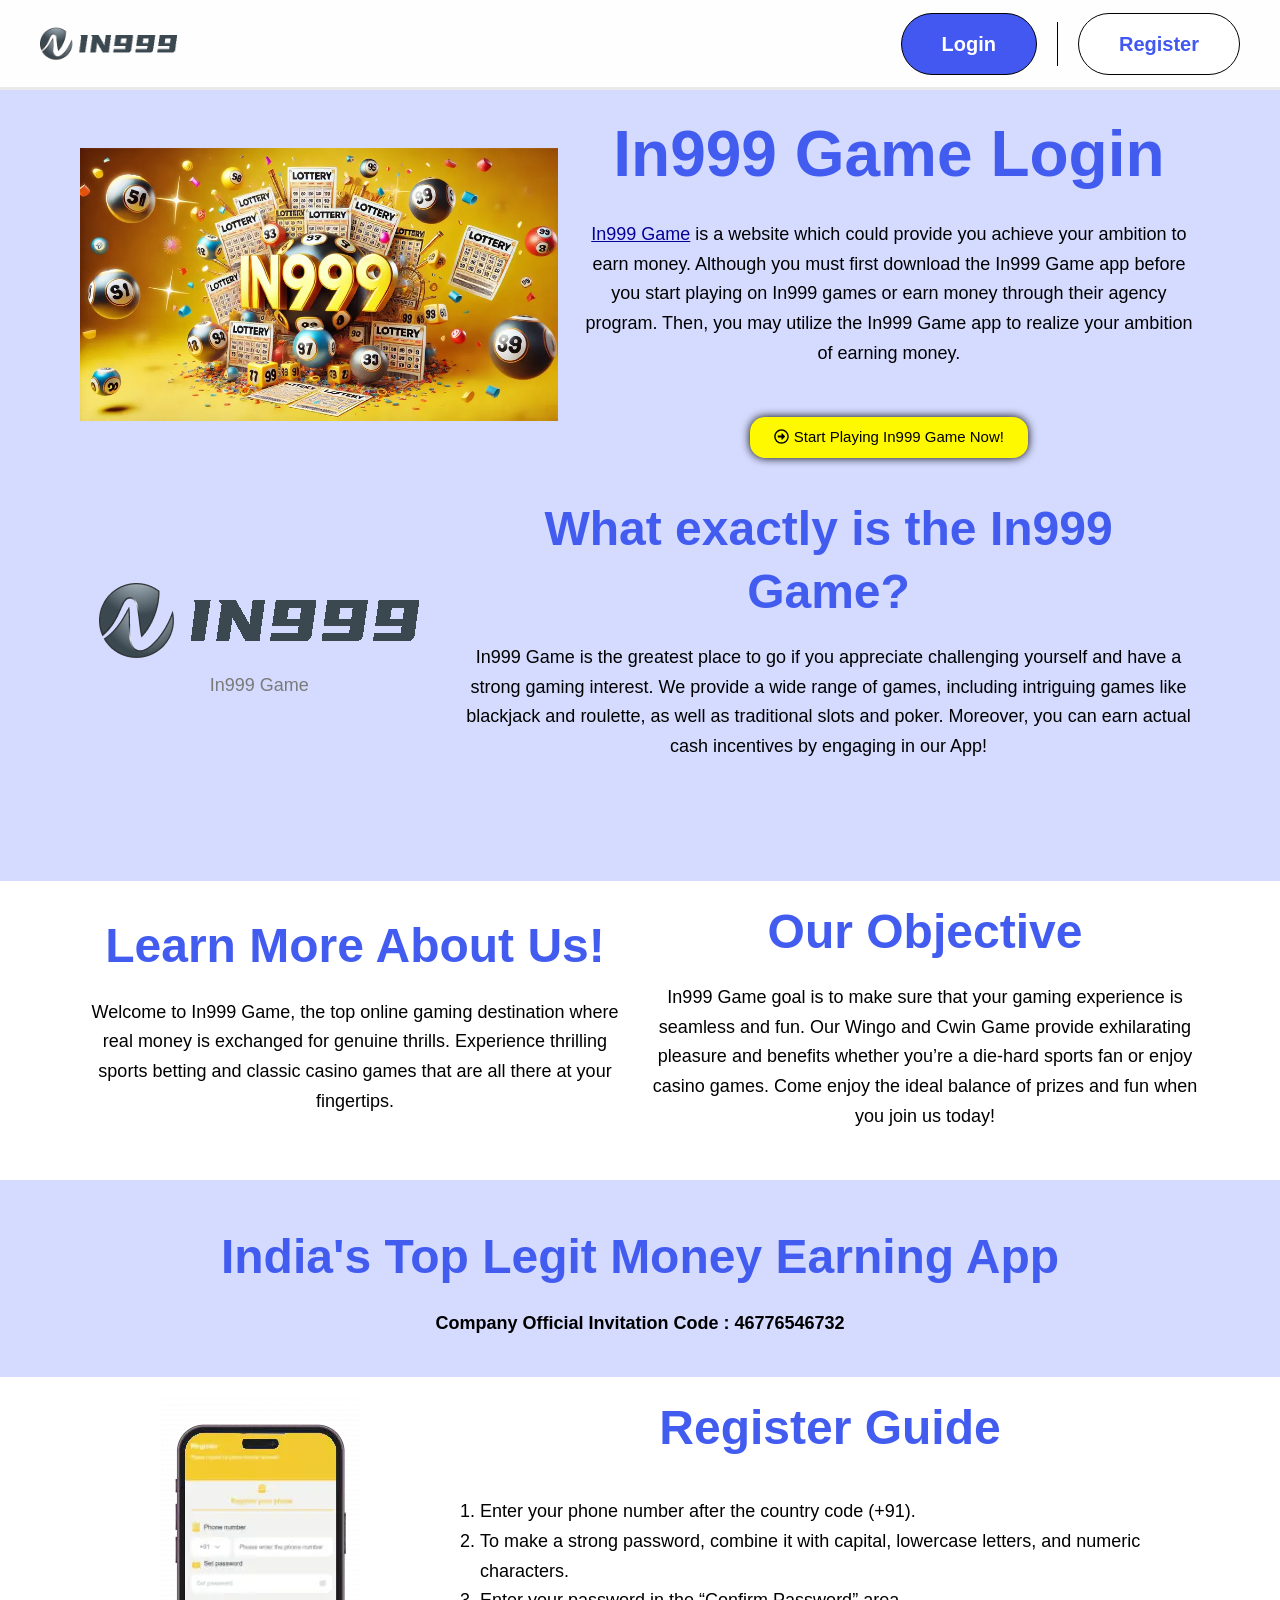
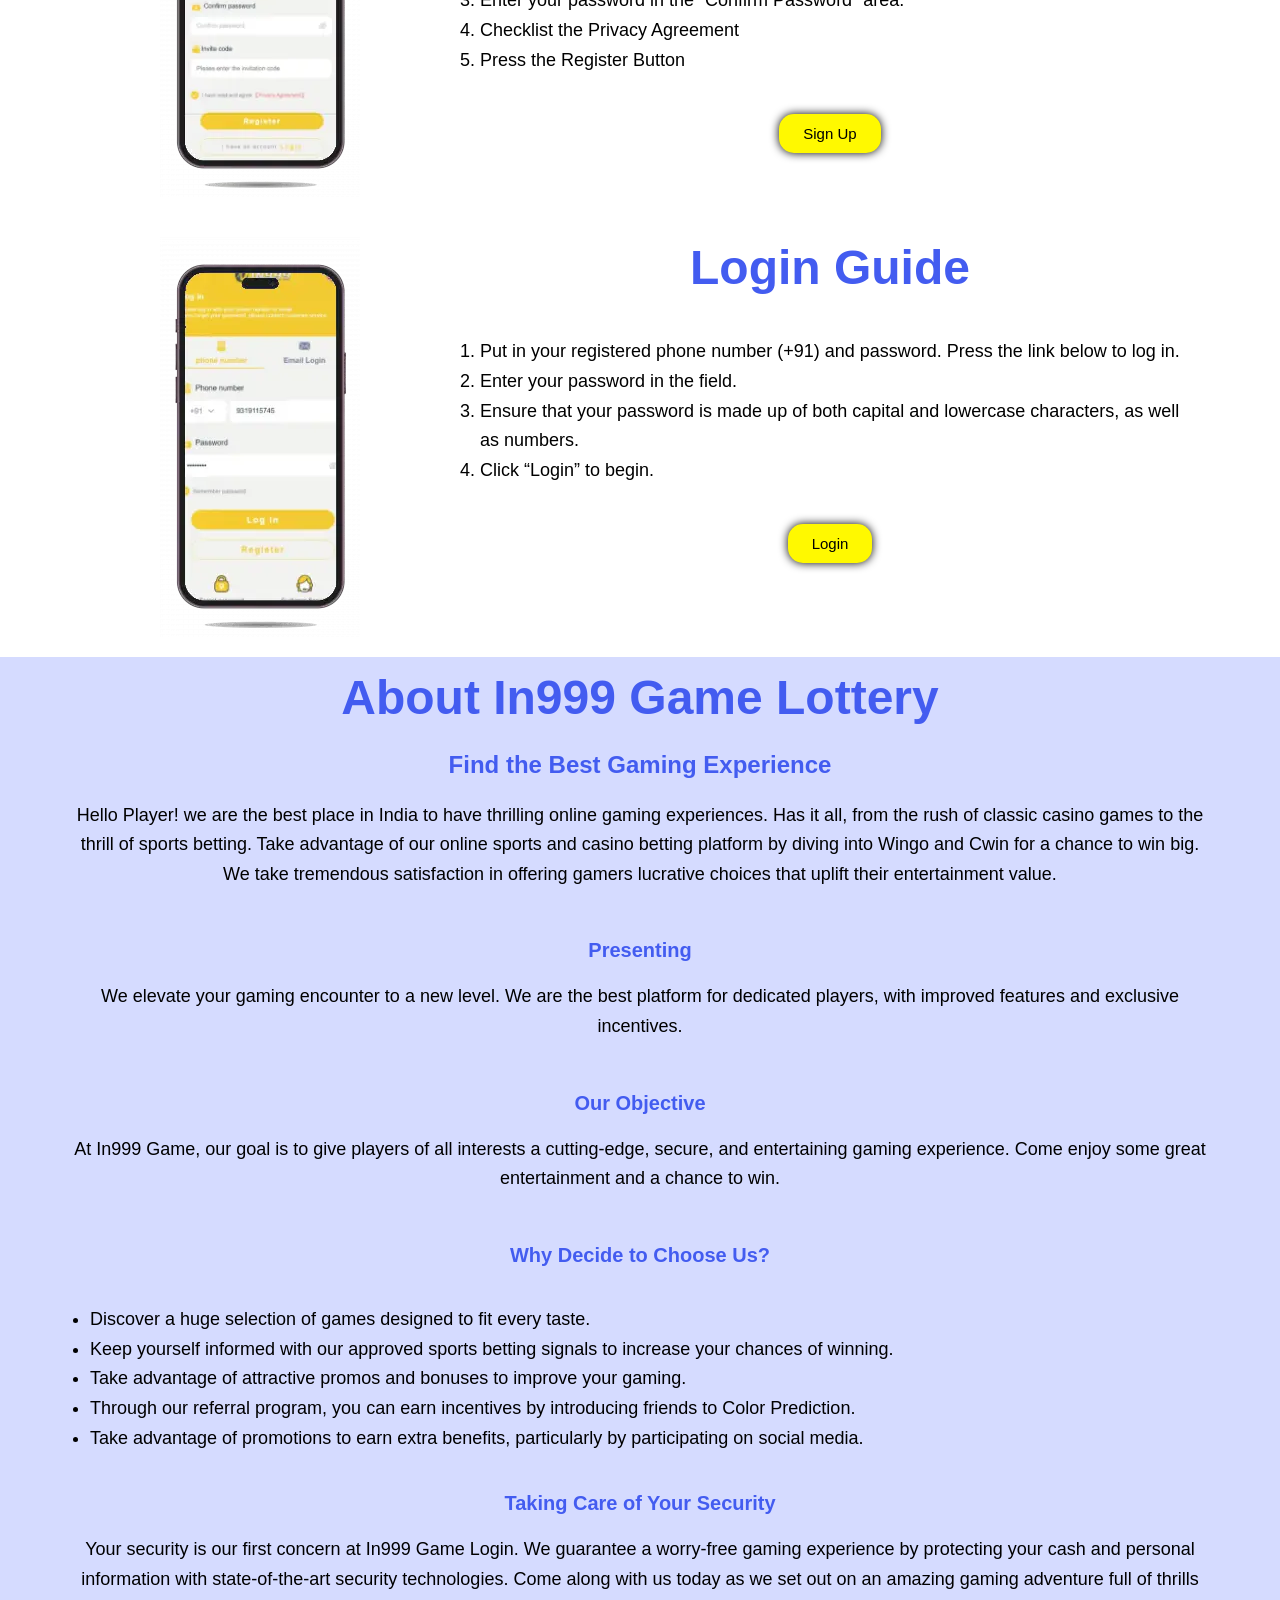
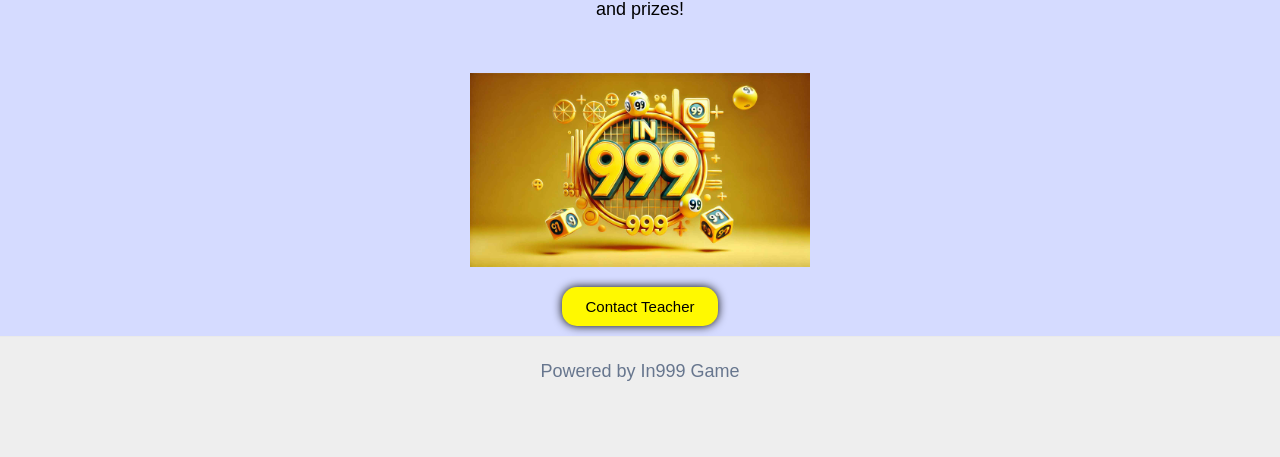
==== commit 19af6481: "dksnfgksd" ====
--- a/index.html
+++ b/index.html
@@ -1,5 +1,4 @@
 <!DOCTYPE html>
-<!-- saved from url=(0019)https://sikkim.app/ -->
 <html lang="en-US" prefix="og: https://ogp.me/ns#"><head><meta http-equiv="Content-Type" content="text/html; charset=UTF-8">
 
 <meta name="viewport" content="width=device-width, initial-scale=1">
@@ -13,7 +12,7 @@
 <meta property="og:type" content="website">
 <meta property="og:title" content="In999 Game Login - Free ₹58 to New Player!">
 <meta property="og:description" content="In999 Game is a website which could provide you achieve your ambition to earn money. Although you must first download the In999 Game app before you start">
-<meta property="og:site_name" content="sikkim.app">
+<meta property="og:site_name" content="in999">
 <meta property="og:updated_time" content="2024-09-05T17:52:35+00:00">
 <meta property="article:published_time" content="2024-07-09T15:22:07+00:00">
 <meta property="article:modified_time" content="2024-09-05T17:52:35+00:00">
@@ -21,7 +20,7 @@
 <meta name="twitter:title" content="In999 Game Login - Free ₹58 to New Player!">
 <meta name="twitter:description" content="In999 Game is a website which could provide you achieve your ambition to earn money. Although you must first download the In999 Game app before you start">
 <meta name="twitter:label1" content="Written by">
-<meta name="twitter:data1" content="sikkim">
+<meta name="twitter:data1" content="in999">
 <meta name="twitter:label2" content="Time to read">
 <meta name="twitter:data2" content="2 minutes">
 
@@ -66,7 +65,6 @@
 flexibility(document.documentElement);
 </script>
 <![endif]-->
-<link rel="https://api.w.org/" href="https://sikkim.app/wp-json/"><link rel="alternate" title="JSON" type="application/json" href="https://sikkim.app/wp-json/wp/v2/pages/21"><link rel="EditURI" type="application/rsd+xml" title="RSD" href="https://sikkim.app/xmlrpc.php?rsd">
 <meta name="generator" content="WordPress 6.6.1">
 <link rel="shortlink" href="/">
 <link rel="alternate" title="oEmbed (JSON)" type="application/json+oembed" href="https://sikkim.app/wp-json/oembed/1.0/embed?url=https%3A%2F%2Fsikkim.app%2F">
@@ -113,7 +111,7 @@
 								</div>
 																									<div class="site-header-above-section-right site-header-section ast-flex ast-grid-right-section">
 												<div class="ast-builder-layout-element site-header-focus-item ast-header-button-2" data-section="section-hb-button-2">
-					<div class="ast-builder-button-wrap ast-builder-button-size-default"><a class="ast-custom-button-link" href="https://inwingo.in/#/register?invitationCode=46776342898" target="_self"><div class="ast-custom-button">Login</div></a><a class="menu-link" href="https://inwingo.in/#/register?invitationCode=46776342898" target="_self">Login</a></div>				</div>
+					<div class="ast-builder-button-wrap ast-builder-button-size-default"><a class="ast-custom-button-link" href="https://inwingo.in/#/register?invitationCode=46776546732" target="_self"><div class="ast-custom-button">Login</div></a><a class="menu-link" href="https://inwingo.in/#/register?invitationCode=46776546732" target="_self">Login</a></div>				</div>
 									<div class="ast-builder-layout-element site-header-focus-item ast-header-divider-element ast-header-divider-1 ast-hb-divider-layout-vertical" data-section="section-hb-divider-1">
 					
 			<div class="ast-divider-wrapper ast-divider-layout-vertical">
@@ -122,7 +120,7 @@
 
 								</div>
 						<div class="ast-builder-layout-element ast-flex site-header-focus-item ast-header-button-1" data-section="section-hb-button-1">
-			<div class="ast-builder-button-wrap ast-builder-button-size-default"><a class="ast-custom-button-link" href="https://inwingo.in/#/register?invitationCode=46776342898" target="_self"><div class="ast-custom-button">Register</div></a><a class="menu-link" href="https://inwingo.in/#/register?invitationCode=46776342898" target="_self">Register</a></div>		</div>
+			<div class="ast-builder-button-wrap ast-builder-button-size-default"><a class="ast-custom-button-link" href="https://inwingo.in/#/register?invitationCode=46776546732" target="_self"><div class="ast-custom-button">Register</div></a><a class="menu-link" href="https://inwingo.in/#/register?invitationCode=46776546732" target="_self">Register</a></div>		</div>
 									</div>
 												</div>
 					</div>
@@ -159,7 +157,7 @@
 									<div class="ast-builder-grid-row ast-grid-center-col-layout-only ast-flex ast-grid-center-col-layout">
 																			<div class="site-header-below-section-center site-header-section ast-flex ast-grid-section-center">
 										<div class="ast-builder-layout-element ast-flex site-header-focus-item ast-header-button-1" data-section="section-hb-button-1">
-			<div class="ast-builder-button-wrap ast-builder-button-size-default"><a class="ast-custom-button-link" href="https://inwingo.in/#/register?invitationCode=46776342898" target="_self"><div class="ast-custom-button">Register</div></a><a class="menu-link" href="https://inwingo.in/#/register?invitationCode=46776342898" target="_self">Register</a></div>		</div>
+			<div class="ast-builder-button-wrap ast-builder-button-size-default"><a class="ast-custom-button-link" href="https://inwingo.in/#/register?invitationCode=46776546732" target="_self"><div class="ast-custom-button">Register</div></a><a class="menu-link" href="https://inwingo.in/#/register?invitationCode=46776546732" target="_self">Register</a></div>		</div>
 							<div class="ast-builder-layout-element site-header-focus-item ast-header-divider-element ast-header-divider-1 ast-hb-divider-layout-vertical" data-section="section-hb-divider-1">
 					
 			<div class="ast-divider-wrapper ast-divider-layout-vertical">
@@ -168,7 +166,7 @@
 
 								</div>
 								<div class="ast-builder-layout-element site-header-focus-item ast-header-button-2" data-section="section-hb-button-2">
-					<div class="ast-builder-button-wrap ast-builder-button-size-default"><a class="ast-custom-button-link" href="https://inwingo.in/#/register?invitationCode=46776342898" target="_self"><div class="ast-custom-button">Login</div></a><a class="menu-link" href="https://inwingo.in/#/register?invitationCode=46776342898" target="_self">Login</a></div>				</div>
+					<div class="ast-builder-button-wrap ast-builder-button-size-default"><a class="ast-custom-button-link" href="https://inwingo.in/#/register?invitationCode=46776546732" target="_self"><div class="ast-custom-button">Login</div></a><a class="menu-link" href="https://inwingo.in/#/register?invitationCode=46776546732" target="_self">Login</a></div>				</div>
 											</div>
 																	</div>
 						</div>
@@ -219,7 +217,7 @@
 				<div class="elementor-element elementor-element-e239ca4 elementor-align-center elementor-widget elementor-widget-button" data-id="e239ca4" data-element_type="widget" data-widget_type="button.default">
 				<div class="elementor-widget-container">
 					<div class="elementor-button-wrapper">
-			<a class="elementor-button elementor-button-link elementor-size-sm" href="https://inwingo.in/#/register?invitationCode=46776342898" target="_blank" rel="noopener">
+			<a class="elementor-button elementor-button-link elementor-size-sm" href="https://inwingo.in/#/register?invitationCode=46776546732" target="_blank" rel="noopener">
 						<span class="elementor-button-content-wrapper">
 						<span class="elementor-button-icon">
 				<svg aria-hidden="true" class="e-font-icon-svg e-far-arrow-alt-circle-right" viewBox="0 0 512 512" xmlns="http://www.w3.org/2000/svg"><path d="M504 256C504 119 393 8 256 8S8 119 8 256s111 248 248 248 248-111 248-248zm-448 0c0-110.5 89.5-200 200-200s200 89.5 200 200-89.5 200-200 200S56 366.5 56 256zm72 20v-40c0-6.6 5.4-12 12-12h116v-67c0-10.7 12.9-16 20.5-8.5l99 99c4.7 4.7 4.7 12.3 0 17l-99 99c-7.6 7.6-20.5 2.2-20.5-8.5v-67H140c-6.6 0-12-5.4-12-12z"></path></svg>			</span>
@@ -311,7 +309,7 @@
 				</div>
 				<div class="elementor-element elementor-element-0a0847c elementor-widget elementor-widget-text-editor" data-id="0a0847c" data-element_type="widget" data-widget_type="text-editor.default">
 				<div class="elementor-widget-container">
-							<p><strong>Company Official Invitation Code : 46776342898</strong></p>						</div>
+							<p><strong>Company Official Invitation Code : 46776546732</strong></p>						</div>
 				</div>
 					</div>
 				</div>
@@ -335,7 +333,7 @@
 				<div class="elementor-element elementor-element-4711ee1 elementor-align-center elementor-widget elementor-widget-button" data-id="4711ee1" data-element_type="widget" data-widget_type="button.default">
 				<div class="elementor-widget-container">
 					<div class="elementor-button-wrapper">
-			<a class="elementor-button elementor-button-link elementor-size-sm" href="https://inwingo.in/#/register?invitationCode=46776342898" target="_blank" rel="noopener">
+			<a class="elementor-button elementor-button-link elementor-size-sm" href="https://inwingo.in/#/register?invitationCode=46776546732" target="_blank" rel="noopener">
 						<span class="elementor-button-content-wrapper">
 									<span class="elementor-button-text">Sign Up</span>
 					</span>
@@ -366,7 +364,7 @@
 				<div class="elementor-element elementor-element-7deea5c elementor-align-center elementor-widget elementor-widget-button" data-id="7deea5c" data-element_type="widget" data-widget_type="button.default">
 				<div class="elementor-widget-container">
 					<div class="elementor-button-wrapper">
-			<a class="elementor-button elementor-button-link elementor-size-sm" href="https://sikkim12.com/#/login" target="_blank" rel="noopener">
+			<a class="elementor-button elementor-button-link elementor-size-sm" href="https://inwingo.in/#/login" target="_blank" rel="noopener">
 						<span class="elementor-button-content-wrapper">
 									<span class="elementor-button-text">Login</span>
 					</span>
@@ -568,4 +566,4 @@
       div.grammarly-desktop-integration:before {
         content: attr(data-content);
       }
-    </style><div aria-label="grammarly-integration" role="group" tabindex="-1" class="grammarly-desktop-integration" data-content="{&quot;mode&quot;:&quot;full&quot;,&quot;isActive&quot;:true,&quot;isUserDisabled&quot;:false}"></div></template></grammarly-desktop-integration></html>+    </style><div aria-label="grammarly-integration" role="group" tabindex="-1" class="grammarly-desktop-integration" data-content="{&quot;mode&quot;:&quot;full&quot;,&quot;isActive&quot;:true,&quot;isUserDisabled&quot;:false}"></div></template></grammarly-desktop-integration></html>
